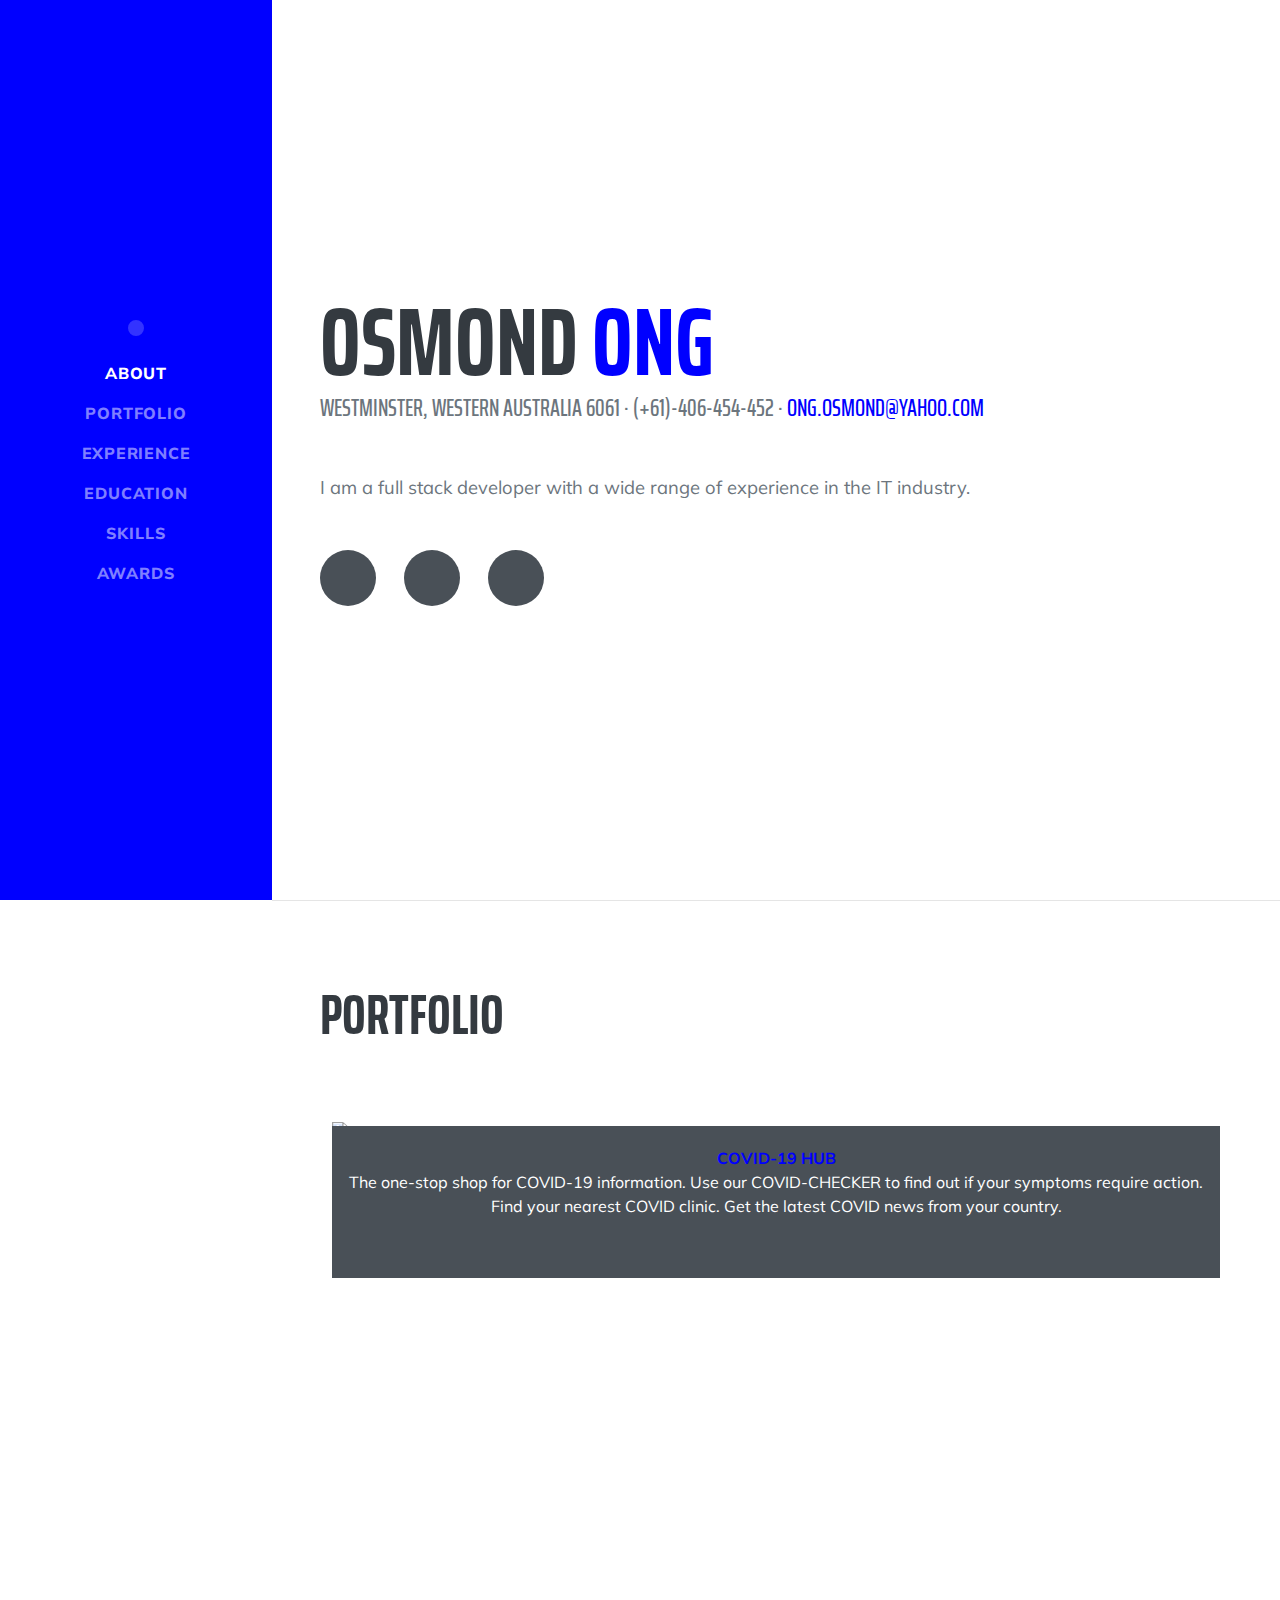
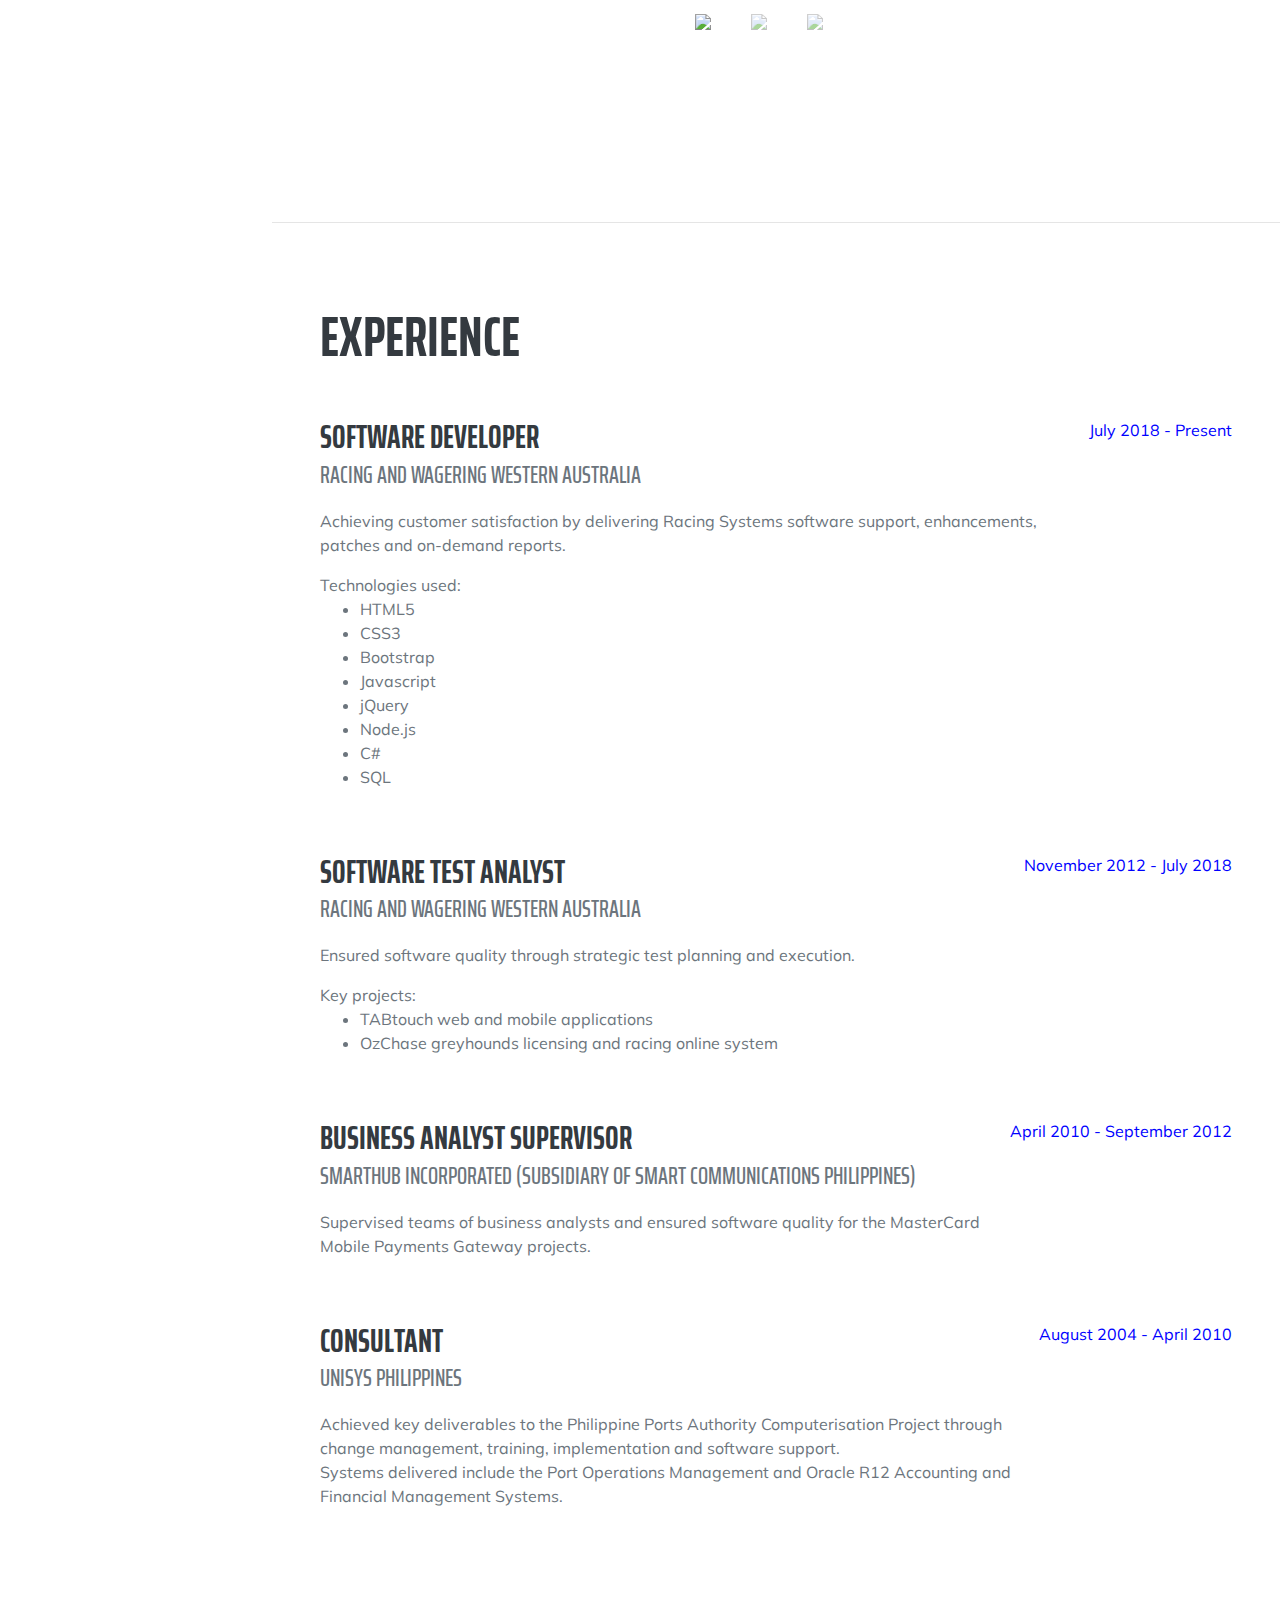
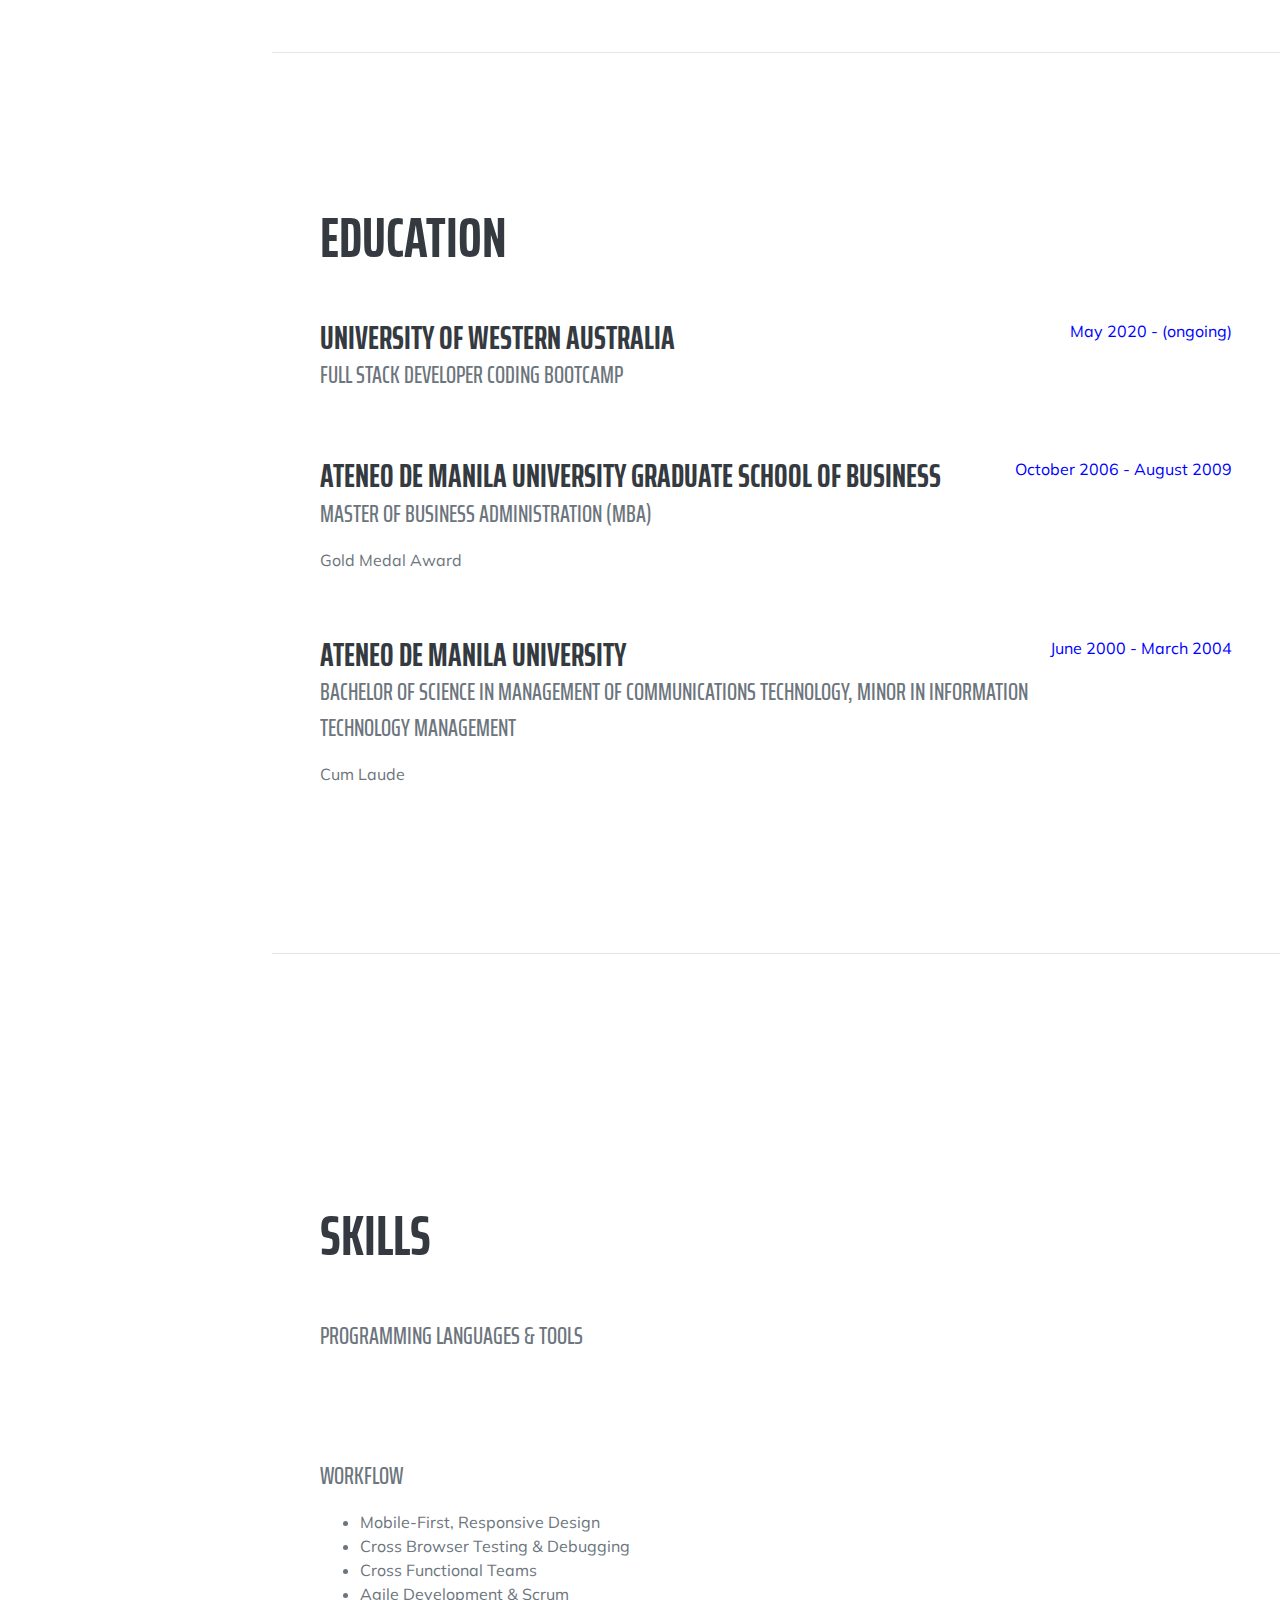
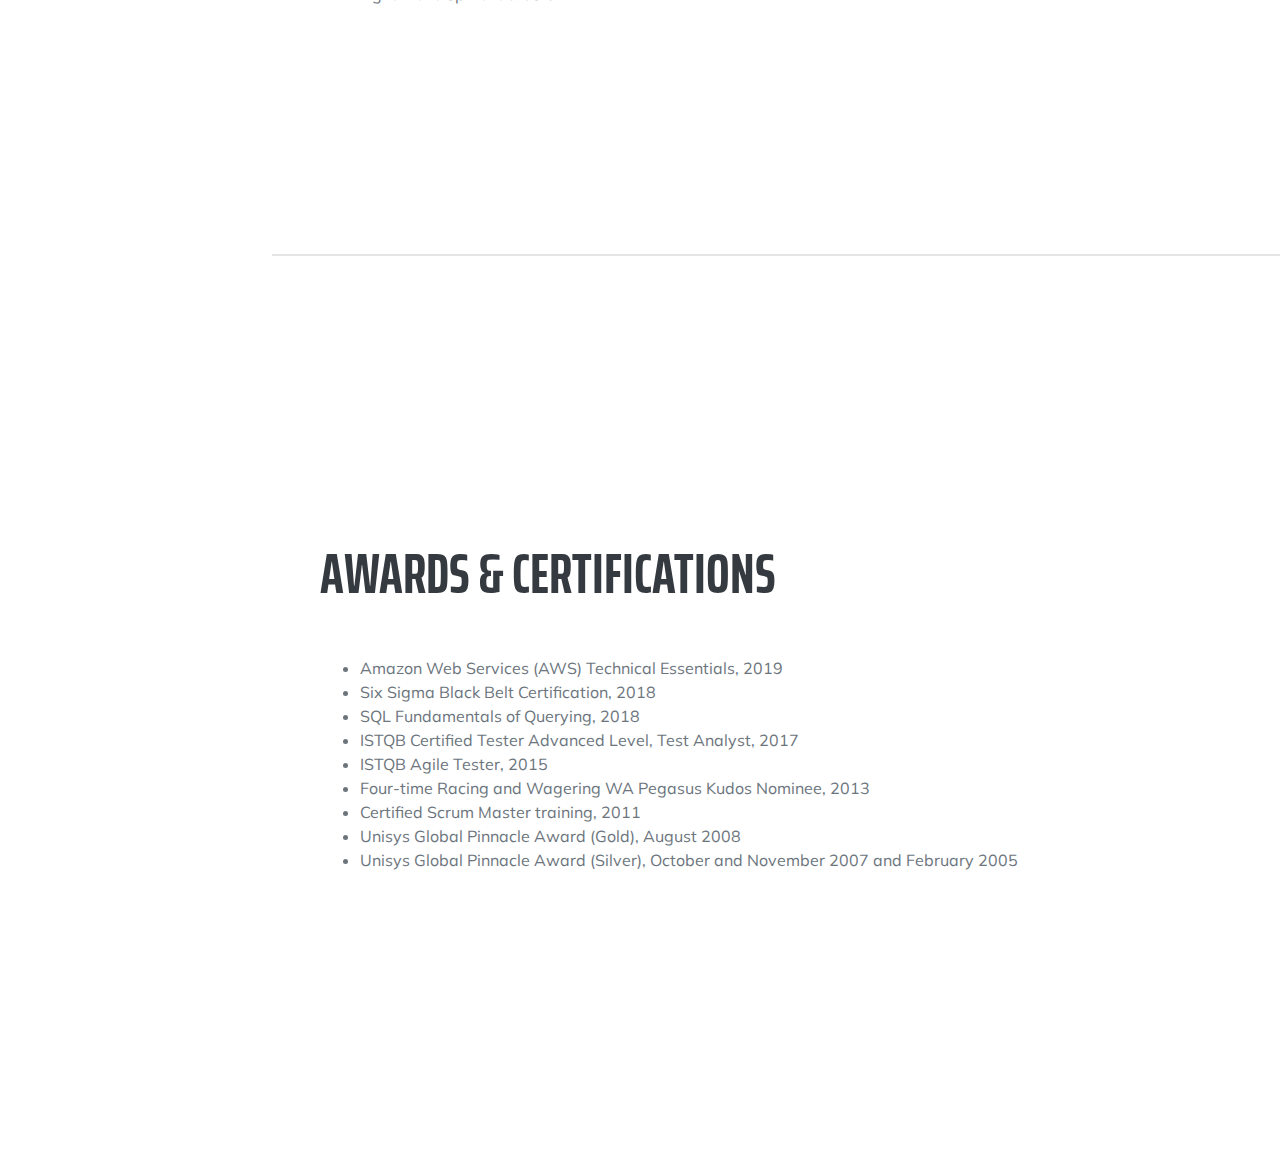
==== index.html @ d6254be8 "Added portfolio carousel feature. Cleaned up files." ====
<!DOCTYPE html>
<html lang="en">

<head>
    <meta charset="utf-8" />
    <meta name="viewport" content="width=device-width, initial-scale=1, shrink-to-fit=no" />
    <meta name="description" content="" />
    <meta name="author" content="" />
    <title>Osmond Ong - Full Stack Developer</title>
    <link rel="icon" type="image/x-icon" href="assets/img/favicon.ico" />
    <!-- Font Awesome icons (free version)-->
    <script src="https://use.fontawesome.com/releases/v5.13.0/js/all.js" crossorigin="anonymous"></script>
    <!-- Google fonts-->
    <link href="https://fonts.googleapis.com/css?family=Saira+Extra+Condensed:500,700" rel="stylesheet"
        type="text/css" />
    <link href="https://fonts.googleapis.com/css?family=Muli:400,400i,800,800i" rel="stylesheet" type="text/css" />
    <!-- Core theme CSS (includes Bootstrap)-->
    <link href="css/styles.css" rel="stylesheet" />
</head>

<body id="page-top">
    <!-- Navigation-->
    <nav class="navbar navbar-expand-lg navbar-dark bg-primary fixed-top" id="sideNav">
        <a class="navbar-brand js-scroll-trigger" href="#page-top">
            <span class="d-block d-lg-none">Osmond Ong</span>
            <span class="d-none d-lg-block"><img class="img-fluid img-profile rounded-circle mx-auto mb-2"
                    src="https://media-exp1.licdn.com/dms/image/C4D03AQEK8QufAUGOPA/profile-displayphoto-shrink_200_200/0?e=1595462400&v=beta&t=njlLRMoWlTR-Vt58QlIaxbcyOgMFXY6oGb2wGFQQXHY"
                    alt="" /></span>
        </a>
        <button class="navbar-toggler" type="button" data-toggle="collapse" data-target="#navbarSupportedContent"
            aria-controls="navbarSupportedContent" aria-expanded="false" aria-label="Toggle navigation"><span
                class="navbar-toggler-icon"></span></button>
        <div class="collapse navbar-collapse" id="navbarSupportedContent">
            <ul class="navbar-nav">
                <li class="nav-item"><a class="nav-link js-scroll-trigger" href="#about">About</a></li>
                <li class="nav-item"><a class="nav-link js-scroll-trigger" href="#portfolio">Portfolio</a></li>
                <li class="nav-item"><a class="nav-link js-scroll-trigger" href="#experience">Experience</a></li>
                <li class="nav-item"><a class="nav-link js-scroll-trigger" href="#education">Education</a></li>
                <li class="nav-item"><a class="nav-link js-scroll-trigger" href="#skills">Skills</a></li>
                <!-- <li class="nav-item"><a class="nav-link js-scroll-trigger" href="#interests">Interests</a></li> -->
                <li class="nav-item"><a class="nav-link js-scroll-trigger" href="#awards">Awards</a></li>
            </ul>
        </div>
    </nav>
    <!-- Page Content-->


    <div class="container-fluid p-0">
        <!-- About-->
        <section class="resume-section" id="about">
            <div class="resume-section-content">
                <h1 class="mb-0">
                    Osmond
                    <span class="text-primary">Ong</span>
                </h1>
                <div class="subheading mb-5">
                    Westminster, Western Australia 6061 · (+61)-406-454-452 ·
                    <a href="mailto:name@email.com">ong.osmond@yahoo.com</a>
                </div>
                <p class="lead mb-5">I am a full stack developer with a wide range of experience in the IT industry.</p>
                <div class="social-icons">
                    <a class="social-icon" href="https://www.linkedin.com/in/osmond-ong-955b0913/" target="_blank"><i
                            class="fab fa-linkedin-in"></i></a>
                    <a class="social-icon" href="https://github.com/ong-osmond" target="_blank"><i
                            class="fab fa-github"></i></a>
                    <!-- <a class="social-icon" href="#"><i class="fab fa-twitter"></i></a> -->
                    <a class="social-icon" href="https://www.facebook.com/osmond.ong" target="_blank"><i
                            class="fab fa-facebook-f"></i></a>
                </div>
            </div>
        </section>
        <hr class="m-0" />
        <!-- Portfolio-->
        <section class="resume-section" id="portfolio">
            <div class="resume-section-content">
                <h2 class="mb-5">Portfolio</h2>
                <div class="d-flex flex-column flex-md-row justify-content-between mb-5">

                    <div class="container my-4">


                        <!--Carousel Wrapper-->
                        <div id="carousel-thumb" class="carousel slide carousel-fade carousel-thumbnails"
                            data-ride="carousel" style="height: 550px;">
                            <!--Slides-->
                            <div class="carousel-inner" role="listbox">
                                <div class="carousel-item active">
                                    <img class="w-100" style="height: 400px"
                                        src="https://github.com/ong-osmond/Lucky_Nine/blob/master/assets/img/readme/01-Landing-Page.png?raw=true"
                                        alt="COVID-19 HUB">
                                    <div class="carousel-caption">
                                        <p>
                                            <a href="https://ong-osmond.github.io/Lucky_Nine/" target="_blank">
                                                <strong>COVID-19 HUB </strong> <i
                                                    class="fas fa-external-link-alt"></i></a>
                                            <br> The one-stop shop for COVID-19 information. Use our COVID-CHECKER to
                                            find out if your symptoms require action. Find your nearest COVID clinic.
                                            Get the latest COVID news from your country.
                                            <a class="social-icon" href="https://github.com/ong-osmond/Lucky_Nine"
                                                target="_blank"><i class="fab fa-github"></i></a>
                                        </p>
                                        <br>
                                    </div>
                                </div>
                                <div class="carousel-item">
                                    <img class="w-100" style="height:400px"
                                        src="https://raw.githubusercontent.com/ong-osmond/Osmond-s-Weather-Dashboard/master/assets/Osmond-s-Weather%20Dashboard.png"
                                        alt="Weather Dashboard">
                                    <div class="carousel-caption">
                                        <p>

                                            <a href="https://ong-osmond.github.io/Osmond-s-Weather-Dashboard/"
                                                target="_blank"><strong>Weather Dashboard </strong>
                                                <i class="fas fa-external-link-alt"></i></a>
                                            <br> Enter the name of your city to find out its current weather and
                                            a five-day forecast. Uses the openweather API.
                                            <br>
                                            <a href="https://github.com/ong-osmond/Osmond-s-Weather-Dashboard"
                                                target="_blank"><i class="fab fa-github"></i></a>

                                        </p>

                                        <br>
                                    </div>
                                </div>
                                <div class="carousel-item">
                                    <img class="w-100" style="height: 400px"
                                        src="https://github.com/ong-osmond/Osmond-s-Code-Quiz/blob/master/assets/images/02-Quiz-in-progress.png?raw=true"
                                        alt="Javascript Quiz Game">
                                    <div class="carousel-caption">
                                        <p>
                                            <a href="https://ong-osmond.github.io/Osmond-s-Code-Quiz/" target="_blank">
                                                <strong>Javascript Quiz Game</strong>
                                                <i class="fas fa-external-link-alt"></i></a>
                                            <br> Do you know Javascript? Answer as many questions as
                                            you can within the time limit.
                                            <br>
                                            <a href="https://github.com/ong-osmond/Osmond-s-Code-Quiz"
                                                target="_blank"><i class="fab fa-github"></i></a>
                                        </p>

                                        <br>
                                    </div>
                                </div>
                            </div>
                            <!--/.Slides-->
                            <!--Controls-->
                            <a class="carousel-control-prev" href="#carousel-thumb" role="button" data-slide="prev">
                                <span class="carousel-control-prev-icon" aria-hidden="true"></span>
                                <span class="sr-only">Previous</span>
                            </a>
                            <a class="carousel-control-next" href="#carousel-thumb" role="button" data-slide="next">
                                <span class="carousel-control-next-icon" aria-hidden="true"></span>
                                <span class="sr-only">Next</span>
                            </a>
                            <!--/.Controls-->
                            <ol class="carousel-indicators">
                                <li data-target="#carousel-thumb" data-slide-to="0" class="active"> <img
                                        class="d-block w-100 img-fluid"
                                        src="https://github.com/ong-osmond/Lucky_Nine/blob/master/assets/img/readme/01-Landing-Page.png?raw=true"
                                        alt="COVID-19 HUB">
                                </li>
                                <li data-target="#carousel-thumb" data-slide-to="1"><img class="d-block w-100 img-fluid"
                                        src="https://raw.githubusercontent.com/ong-osmond/Osmond-s-Weather-Dashboard/master/assets/Osmond-s-Weather%20Dashboard.png"
                                        alt="Weather Dashboard">
                                </li>
                                <li data-target="#carousel-thumb" data-slide-to="2"><img class="d-block w-100 img-fluid"
                                        src="https://github.com/ong-osmond/Osmond-s-Code-Quiz/blob/master/assets/images/02-Quiz-in-progress.png?raw=true"
                                        alt="Javascript Quiz">
                                </li>
                            </ol>
                        </div>
                        <!--/.Carousel Wrapper-->

                    </div>

                </div>
            </div>


        </section>
        <hr class="m-0" />
        <!-- Experience-->
        <section class="resume-section" id="experience">
            <div class="resume-section-content">
                <h2 class="mb-5">Experience</h2>
                <div class="d-flex flex-column flex-md-row justify-content-between mb-5">
                    <div class="flex-grow-1">
                        <h3 class="mb-0">Software Developer</h3>
                        <div class="subheading mb-3">Racing and Wagering Western Australia</div>
                        <p>Achieving customer satisfaction by delivering Racing Systems software support, enhancements,
                            patches and on-demand reports. </p>
                        Technologies used:
                        <ul>
                            <li>HTML5</li>
                            <li>CSS3</li>
                            <li>Bootstrap</li>
                            <li>Javascript</li>
                            <li>jQuery</li>
                            <li>Node.js</li>
                            <li>C#</li>
                            <li>SQL</li>
                        </ul>
                    </div>
                    <div class="flex-shrink-0"><span class="text-primary">July 2018 - Present</span></div>
                </div>
                <div class="d-flex flex-column flex-md-row justify-content-between mb-5">
                    <div class="flex-grow-1">
                        <h3 class="mb-0">Software Test Analyst</h3>
                        <div class="subheading mb-3">Racing and Wagering Western Australia</div>
                        <p>Ensured software quality through strategic test planning and execution. </p>
                        Key projects:
                        <ul>
                            <li>TABtouch web and mobile applications</li>
                            <li>OzChase greyhounds licensing and racing online system</li>
                        </ul>

                    </div>
                    <div class="flex-shrink-0"><span class="text-primary">November 2012 - July 2018</span></div>
                </div>
                <div class="d-flex flex-column flex-md-row justify-content-between mb-5">
                    <div class="flex-grow-1">
                        <h3 class="mb-0">Business Analyst Supervisor</h3>
                        <div class="subheading mb-3">SmartHub Incorporated (subsidiary of Smart Communications
                            Philippines)</div>
                        <p>Supervised teams of business analysts and ensured software quality for the MasterCard Mobile
                            Payments Gateway projects.
                        </p>
                    </div>
                    <div class="flex-shrink-0"><span class="text-primary">April 2010 - September 2012</span></div>
                </div>
                <div class="d-flex flex-column flex-md-row justify-content-between mb-5">
                    <div class="flex-grow-1">
                        <h3 class="mb-0">Consultant</h3>
                        <div class="subheading mb-3">Unisys Philippines</div>
                        <p>Achieved key deliverables to the Philippine Ports Authority Computerisation Project through
                            change management, training, implementation and software support.
                            <br>Systems delivered include the Port Operations Management and Oracle R12 Accounting and
                            Financial Management Systems.
                        </p>
                    </div>
                    <div class="flex-shrink-0"><span class="text-primary">August 2004 - April 2010</span></div>
                </div>
            </div>
        </section>
        <hr class="m-0" />
        <!-- Education-->
        <section class="resume-section" id="education">
            <div class="resume-section-content">
                <h2 class="mb-5">Education</h2>
                <div class="d-flex flex-column flex-md-row justify-content-between mb-5">
                    <div class="flex-grow-1">
                        <h3 class="mb-0">University of Western Australia</h3>
                        <div class="subheading mb-3">Full Stack Developer Coding Bootcamp</div>
                    </div>
                    <div class="flex-shrink-0"><span class="text-primary">May 2020 - (ongoing)</span></div>
                </div>
                <div class="d-flex flex-column flex-md-row justify-content-between mb-5">
                    <div class="flex-grow-1">
                        <h3 class="mb-0">Ateneo De Manila University Graduate School of Business</h3>
                        <div class="subheading mb-3">Master of Business Administration (MBA)</div>
                        <p>
                            <i class="fas fa-trophy text-warning"></i>
                            Gold Medal Award
                        </p>
                    </div>
                    <div class="flex-shrink-0"><span class="text-primary">October 2006 - August 2009</span></div>
                </div>
                <div class="d-flex flex-column flex-md-row justify-content-between">
                    <div class="flex-grow-1">
                        <h3 class="mb-0">Ateneo De Manila University</h3>
                        <div class="subheading mb-3">Bachelor of Science in Management of Communications Technology,
                            Minor in Information
                            Technology Management</div>
                        <p>
                            <i class="fas fa-trophy text-warning"></i>
                            Cum Laude
                        </p>
                    </div>
                    <div class="flex-shrink-0"><span class="text-primary">June 2000 - March 2004</span></div>
                </div>
            </div>
        </section>
        <hr class="m-0" />
        <!-- Skills-->
        <section class="resume-section" id="skills">
            <div class="resume-section-content">
                <h2 class="mb-5">Skills</h2>
                <div class="subheading mb-3">Programming Languages & Tools</div>
                <ul class="list-inline dev-icons">
                    <li class="list-inline-item"><i class="fab fa-html5"></i></li>
                    <li class="list-inline-item"><i class="fab fa-css3-alt"></i></li>
                    <li class="list-inline-item"><i class="fab fa-js-square"></i></li>
                    <!-- <li class="list-inline-item"><i class="fab fa-angular"></i></li>
                        <li class="list-inline-item"><i class="fab fa-react"></i></li> -->
                    <li class="list-inline-item"><i class="fab fa-node-js"></i></li>
                    <li class="list-inline-item"><i class="fab fa-npm"></i></li>
                    <li class="list-inline-item"><i class="fas fa-database"></i></li>
                </ul>
                <div class="subheading mb-3">Workflow</div>
                <ul class="fa-ul mb-0">
                    <li>
                        <span class="fa-li"><i class="fas fa-check"></i></span>
                        Mobile-First, Responsive Design
                    </li>
                    <li>
                        <span class="fa-li"><i class="fas fa-check"></i></span>
                        Cross Browser Testing & Debugging
                    </li>
                    <li>
                        <span class="fa-li"><i class="fas fa-check"></i></span>
                        Cross Functional Teams
                    </li>
                    <li>
                        <span class="fa-li"><i class="fas fa-check"></i></span>
                        Agile Development & Scrum
                    </li>
                </ul>
            </div>
        </section>
        <hr class="m-0" />
        <!-- Interests-->
        <!-- <section class="resume-section" id="interests">
                <div class="resume-section-content">
                    <h2 class="mb-5">Interests</h2>
                    <p></p>
                    <p class="mb-0"></p>
                </div>
            </section> -->
        <hr class="m-0" />
        <!-- Awards-->
        <section class="resume-section" id="awards">
            <div class="resume-section-content">
                <h2 class="mb-5">Awards & Certifications</h2>
                <ul class="fa-ul mb-0">
                    <li>
                        <span class="fa-li"><i class="fa fa-certificate"></i></span>
                        Amazon Web Services (AWS) Technical Essentials, 2019
                    </li>
                    <li>
                        <span class="fa-li"><i class="fa fa-certificate"></i></span>
                        Six Sigma Black Belt Certification, 2018
                    </li>
                    <li>
                        <span class="fa-li"><i class="fa fa-certificate"></i></span>
                        SQL Fundamentals of Querying, 2018
                    </li>
                    <li>
                        <span class="fa-li"><i class="fa fa-certificate"></i></span>
                        ISTQB Certified Tester Advanced Level, Test Analyst, 2017
                    </li>
                    <li>
                        <span class="fa-li"><i class="fa fa-certificate"></i></span>
                        ISTQB Agile Tester, 2015
                    </li>
                    <li>
                        <span class="fa-li"><i class="fas fa-trophy text-warning"></i></span>
                        Four-time Racing and Wagering WA Pegasus Kudos Nominee, 2013
                    </li>
                    <li>
                        <span class="fa-li"><i class="fa fa-certificate"></i></span>
                        Certified Scrum Master training, 2011
                    </li>
                    <li>
                        <span class="fa-li"><i class="fas fa-trophy text-warning"></i></span>
                        Unisys Global Pinnacle Award (Gold), August 2008
                    </li>
                    <li>
                        <span class="fa-li"><i class="fas fa-trophy text-warning"></i></span>
                        Unisys Global Pinnacle Award (Silver), October and November 2007 and February 2005
                    </li>
                </ul>
            </div>
        </section>
    </div>
    <!-- Bootstrap core JS-->
    <script src="https://cdnjs.cloudflare.com/ajax/libs/jquery/3.5.1/jquery.min.js"></script>
    <script src="https://stackpath.bootstrapcdn.com/bootstrap/4.5.0/js/bootstrap.bundle.min.js"></script>
    <!-- Third party plugin JS-->
    <script src="https://cdnjs.cloudflare.com/ajax/libs/jquery-easing/1.4.1/jquery.easing.min.js"></script>
    <!-- Core theme JS-->
    <script src="js/scripts.js"></script>
    <!-- Github Cards JS-->
    <script src="https://cdn.jsdelivr.net/gh/lepture/github-cards@latest/jsdelivr/widget.js"></script>
</body>

</html>
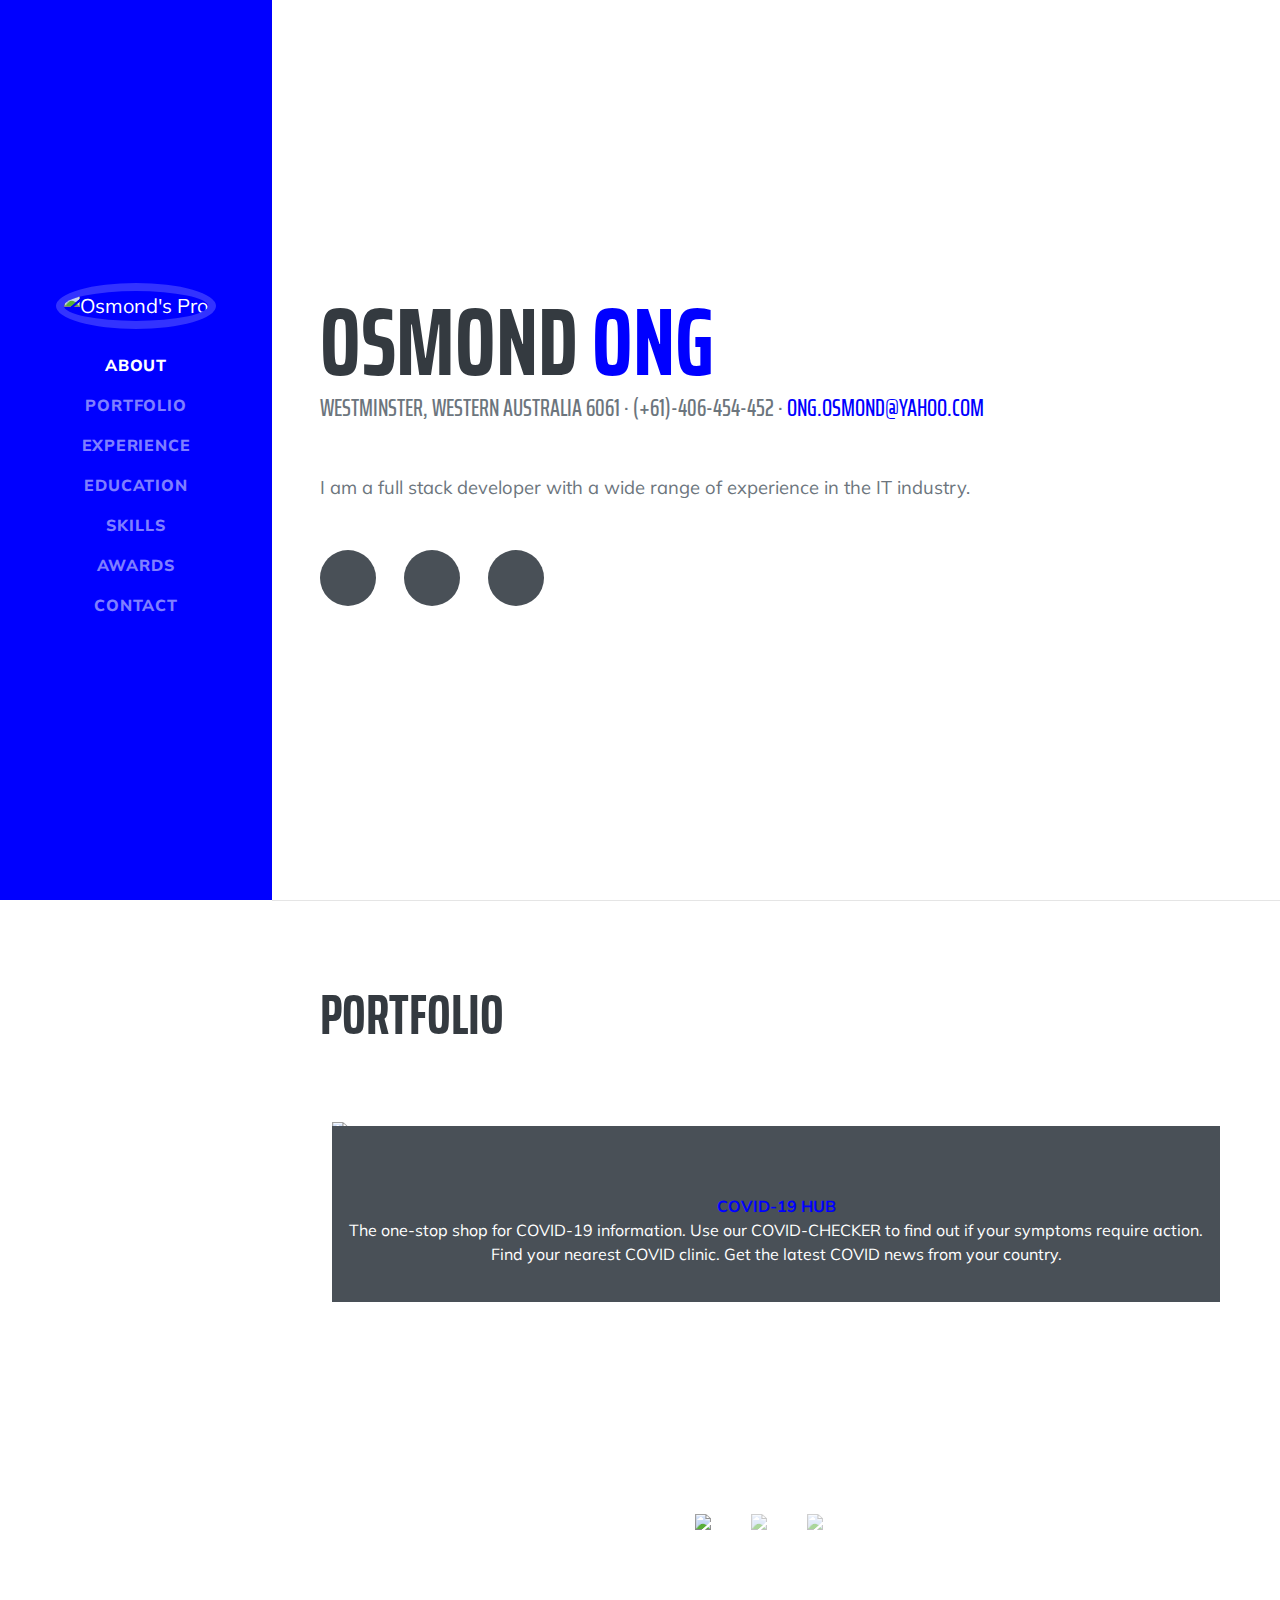
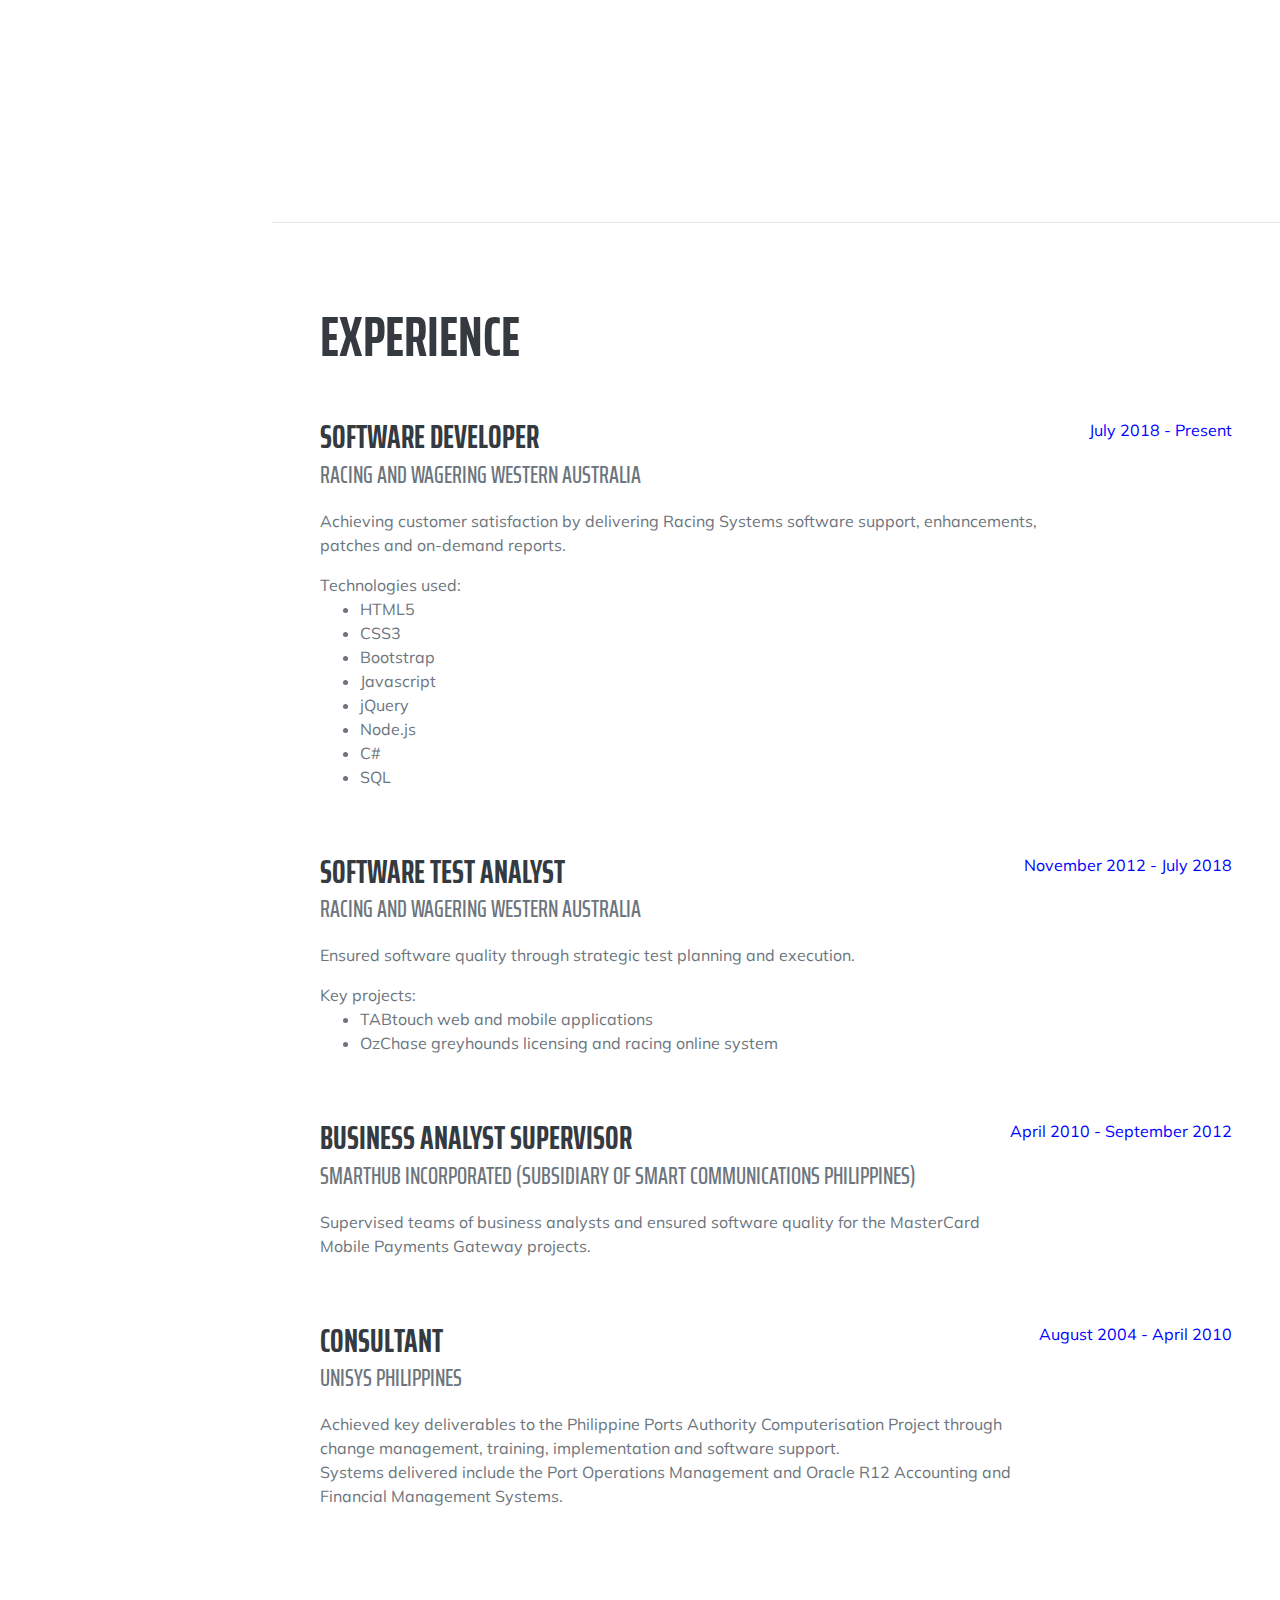
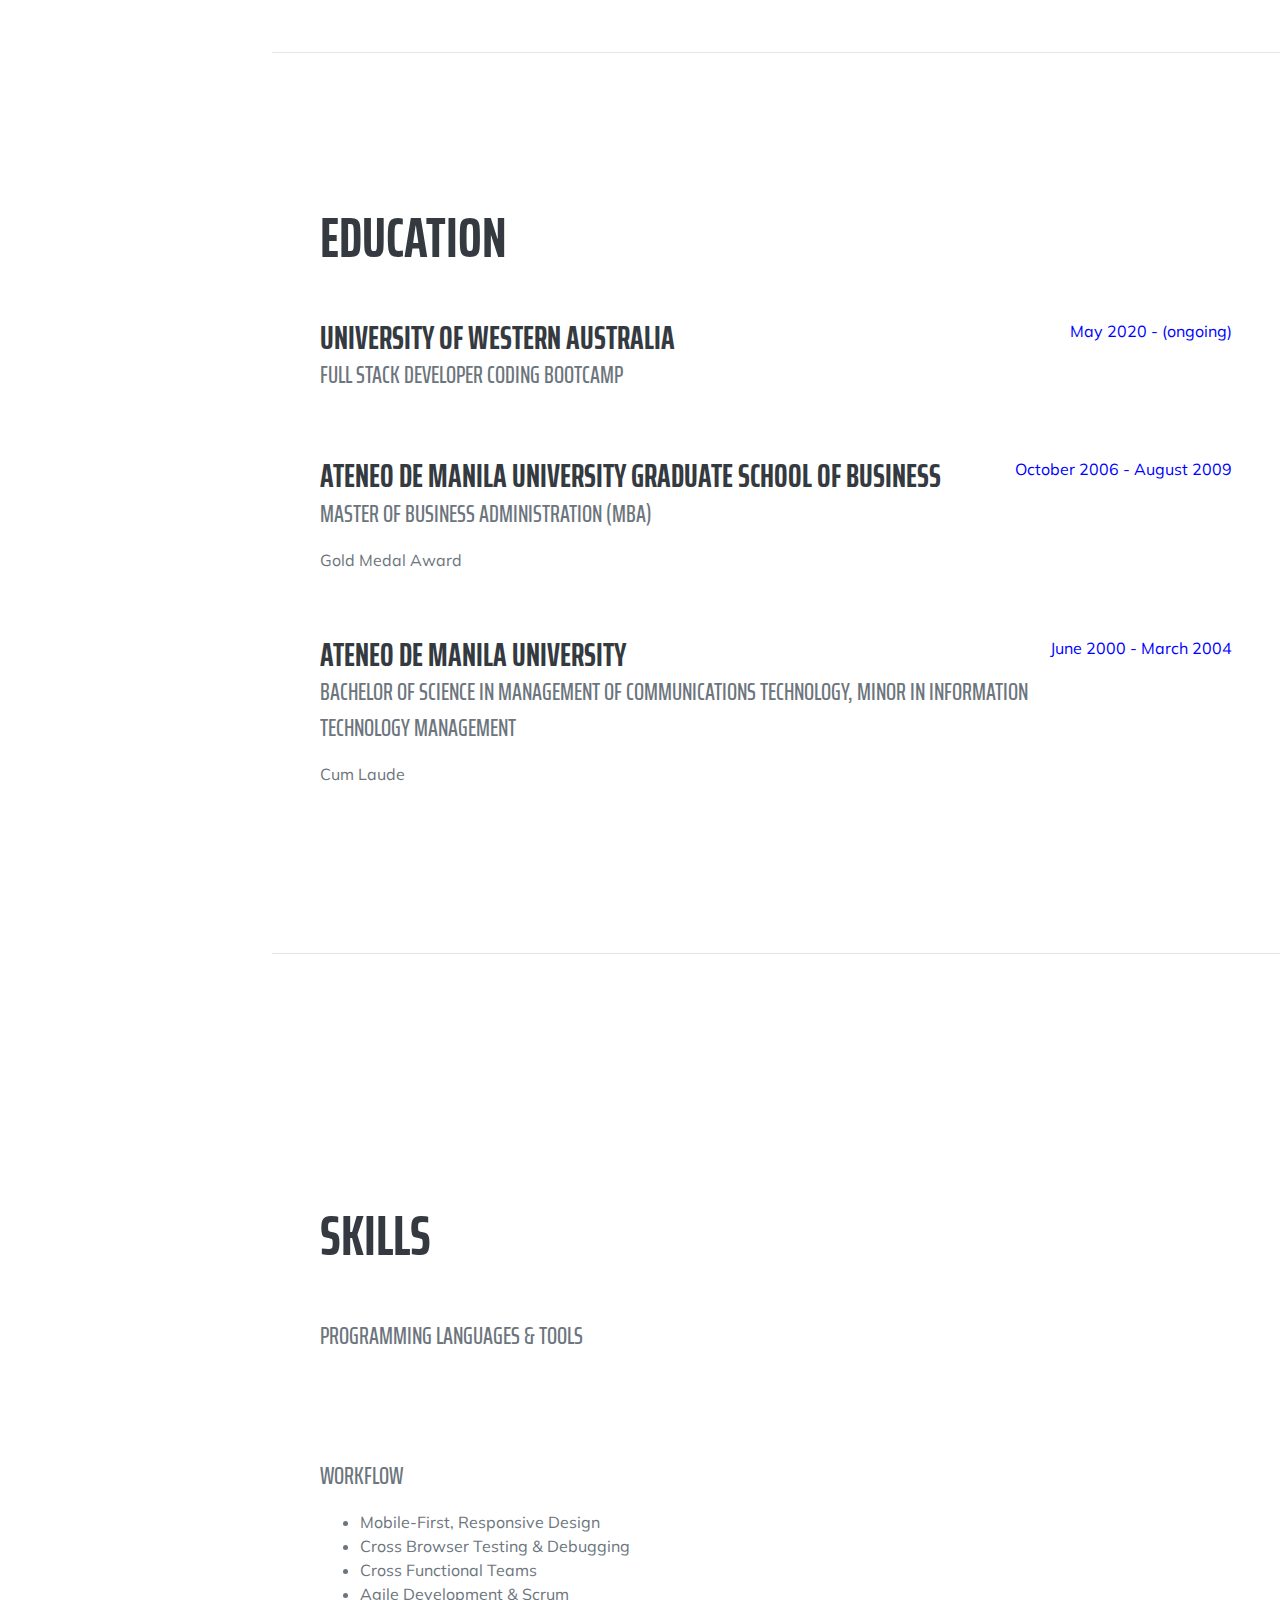
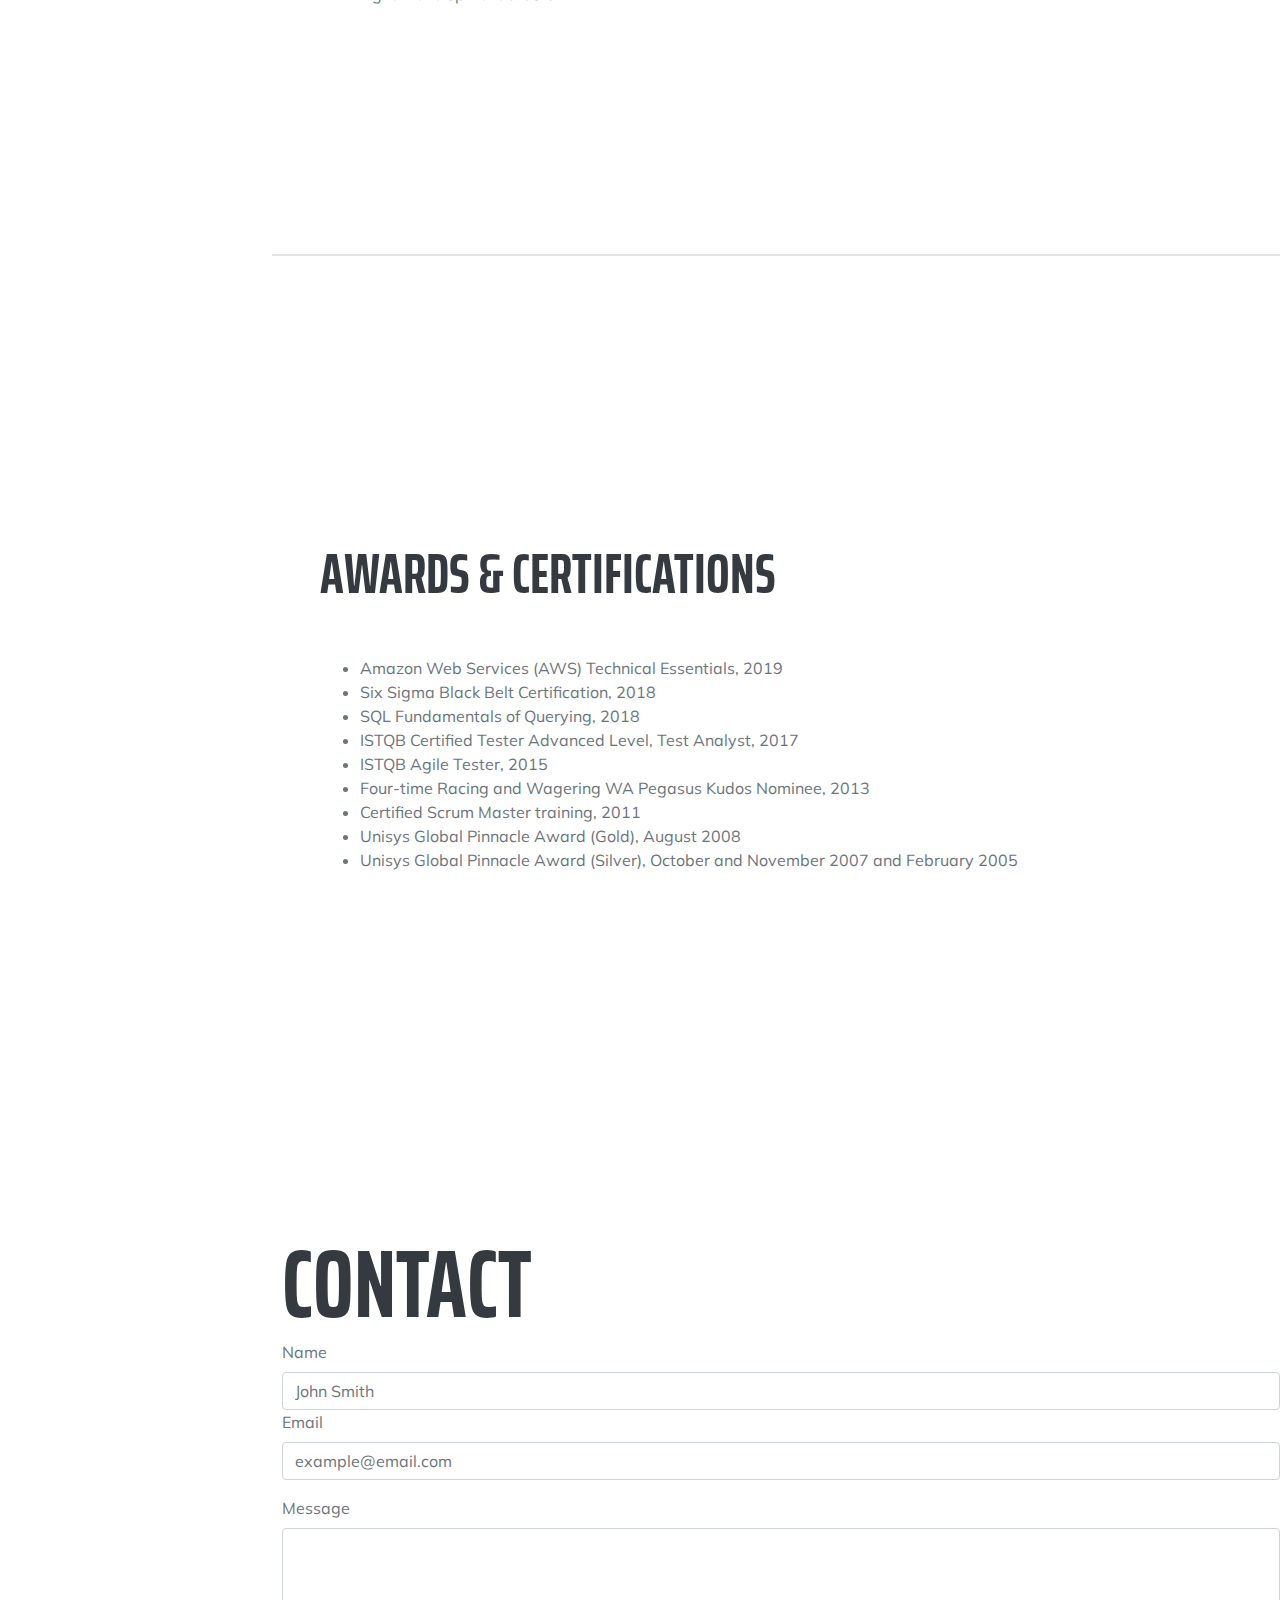
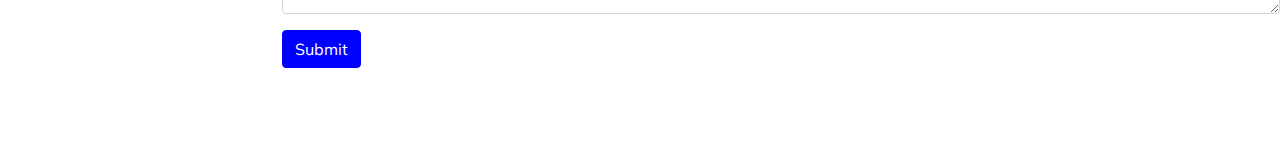
==== commit ad94f4ef: "Added Contact Section and edited Carousel." ====
--- a/index.html
+++ b/index.html
@@ -25,7 +25,7 @@
             <span class="d-block d-lg-none">Osmond Ong</span>
             <span class="d-none d-lg-block"><img class="img-fluid img-profile rounded-circle mx-auto mb-2"
                     src="https://media-exp1.licdn.com/dms/image/C4D03AQEK8QufAUGOPA/profile-displayphoto-shrink_200_200/0?e=1595462400&v=beta&t=njlLRMoWlTR-Vt58QlIaxbcyOgMFXY6oGb2wGFQQXHY"
-                    alt="" /></span>
+                    alt="Osmond's Profile Picture" /></span>
         </a>
         <button class="navbar-toggler" type="button" data-toggle="collapse" data-target="#navbarSupportedContent"
             aria-controls="navbarSupportedContent" aria-expanded="false" aria-label="Toggle navigation"><span
@@ -39,6 +39,7 @@
                 <li class="nav-item"><a class="nav-link js-scroll-trigger" href="#skills">Skills</a></li>
                 <!-- <li class="nav-item"><a class="nav-link js-scroll-trigger" href="#interests">Interests</a></li> -->
                 <li class="nav-item"><a class="nav-link js-scroll-trigger" href="#awards">Awards</a></li>
+                <li class="nav-item"><a class="nav-link js-scroll-trigger" href="#contact">Contact</a></li>
             </ul>
         </div>
     </nav>
@@ -49,6 +50,9 @@
         <!-- About-->
         <section class="resume-section" id="about">
             <div class="resume-section-content">
+                <span class="d-xl-none"><img class="img-fluid img-profile rounded-circle mx-auto mb-2"
+                        src="https://media-exp1.licdn.com/dms/image/C4D03AQEK8QufAUGOPA/profile-displayphoto-shrink_200_200/0?e=1595462400&v=beta&t=njlLRMoWlTR-Vt58QlIaxbcyOgMFXY6oGb2wGFQQXHY"
+                        alt="Osmond's Profile Picture" /></span>
                 <h1 class="mb-0">
                     Osmond
                     <span class="text-primary">Ong</span>
@@ -89,6 +93,8 @@
                                         src="https://github.com/ong-osmond/Lucky_Nine/blob/master/assets/img/readme/01-Landing-Page.png?raw=true"
                                         alt="COVID-19 HUB">
                                     <div class="carousel-caption">
+                                        <br>
+                                        <br>
                                         <p>
                                             <a href="https://ong-osmond.github.io/Lucky_Nine/" target="_blank">
                                                 <strong>COVID-19 HUB </strong> <i
@@ -96,10 +102,10 @@
                                             <br> The one-stop shop for COVID-19 information. Use our COVID-CHECKER to
                                             find out if your symptoms require action. Find your nearest COVID clinic.
                                             Get the latest COVID news from your country.
+                                            <br>
                                             <a class="social-icon" href="https://github.com/ong-osmond/Lucky_Nine"
                                                 target="_blank"><i class="fab fa-github"></i></a>
                                         </p>
-                                        <br>
                                     </div>
                                 </div>
                                 <div class="carousel-item">
@@ -107,6 +113,8 @@
                                         src="https://raw.githubusercontent.com/ong-osmond/Osmond-s-Weather-Dashboard/master/assets/Osmond-s-Weather%20Dashboard.png"
                                         alt="Weather Dashboard">
                                     <div class="carousel-caption">
+                                        <br>
+                                        <br>
                                         <p>
 
                                             <a href="https://ong-osmond.github.io/Osmond-s-Weather-Dashboard/"
@@ -117,10 +125,7 @@
                                             <br>
                                             <a href="https://github.com/ong-osmond/Osmond-s-Weather-Dashboard"
                                                 target="_blank"><i class="fab fa-github"></i></a>
-
                                         </p>
-
-                                        <br>
                                     </div>
                                 </div>
                                 <div class="carousel-item">
@@ -128,6 +133,8 @@
                                         src="https://github.com/ong-osmond/Osmond-s-Code-Quiz/blob/master/assets/images/02-Quiz-in-progress.png?raw=true"
                                         alt="Javascript Quiz Game">
                                     <div class="carousel-caption">
+                                        <br>
+                                        <br>
                                         <p>
                                             <a href="https://ong-osmond.github.io/Osmond-s-Code-Quiz/" target="_blank">
                                                 <strong>Javascript Quiz Game</strong>
@@ -138,8 +145,6 @@
                                             <a href="https://github.com/ong-osmond/Osmond-s-Code-Quiz"
                                                 target="_blank"><i class="fab fa-github"></i></a>
                                         </p>
-
-                                        <br>
                                     </div>
                                 </div>
                             </div>
@@ -373,6 +378,28 @@
             </div>
         </section>
     </div>
+    <!-- Contact Me Sectioin -->
+    <section class="resume-contact" id="contact">
+        <div class="wrapper" style="margin-top:80px; margin-left: 10px; margin-bottom: 80px;">
+            <form>
+                <h1>Contact</h1>
+                <div>
+                    <label id="name">Name </label>
+                    <input class="form-control" type="text" placeholder="John Smith">
+                </div>
+                <div class="form-group">
+                    <label>Email </label>
+                    <input type="email" class="form-control" id="exampleInputEmail1" placeholder="example@email.com">
+                </div>
+                <div class="form-group">
+                    <label for="exampleFormControlTextarea1">Message</label>
+                    <textarea class="form-control" id="exampleFormControlTextarea1" rows="3"></textarea>
+                </div>
+                <button type="submit" class="btn btn-primary" title="Submit">Submit</button>
+            </form>
+        </div>
+
+    </section>
     <!-- Bootstrap core JS-->
     <script src="https://cdnjs.cloudflare.com/ajax/libs/jquery/3.5.1/jquery.min.js"></script>
     <script src="https://stackpath.bootstrapcdn.com/bootstrap/4.5.0/js/bootstrap.bundle.min.js"></script>
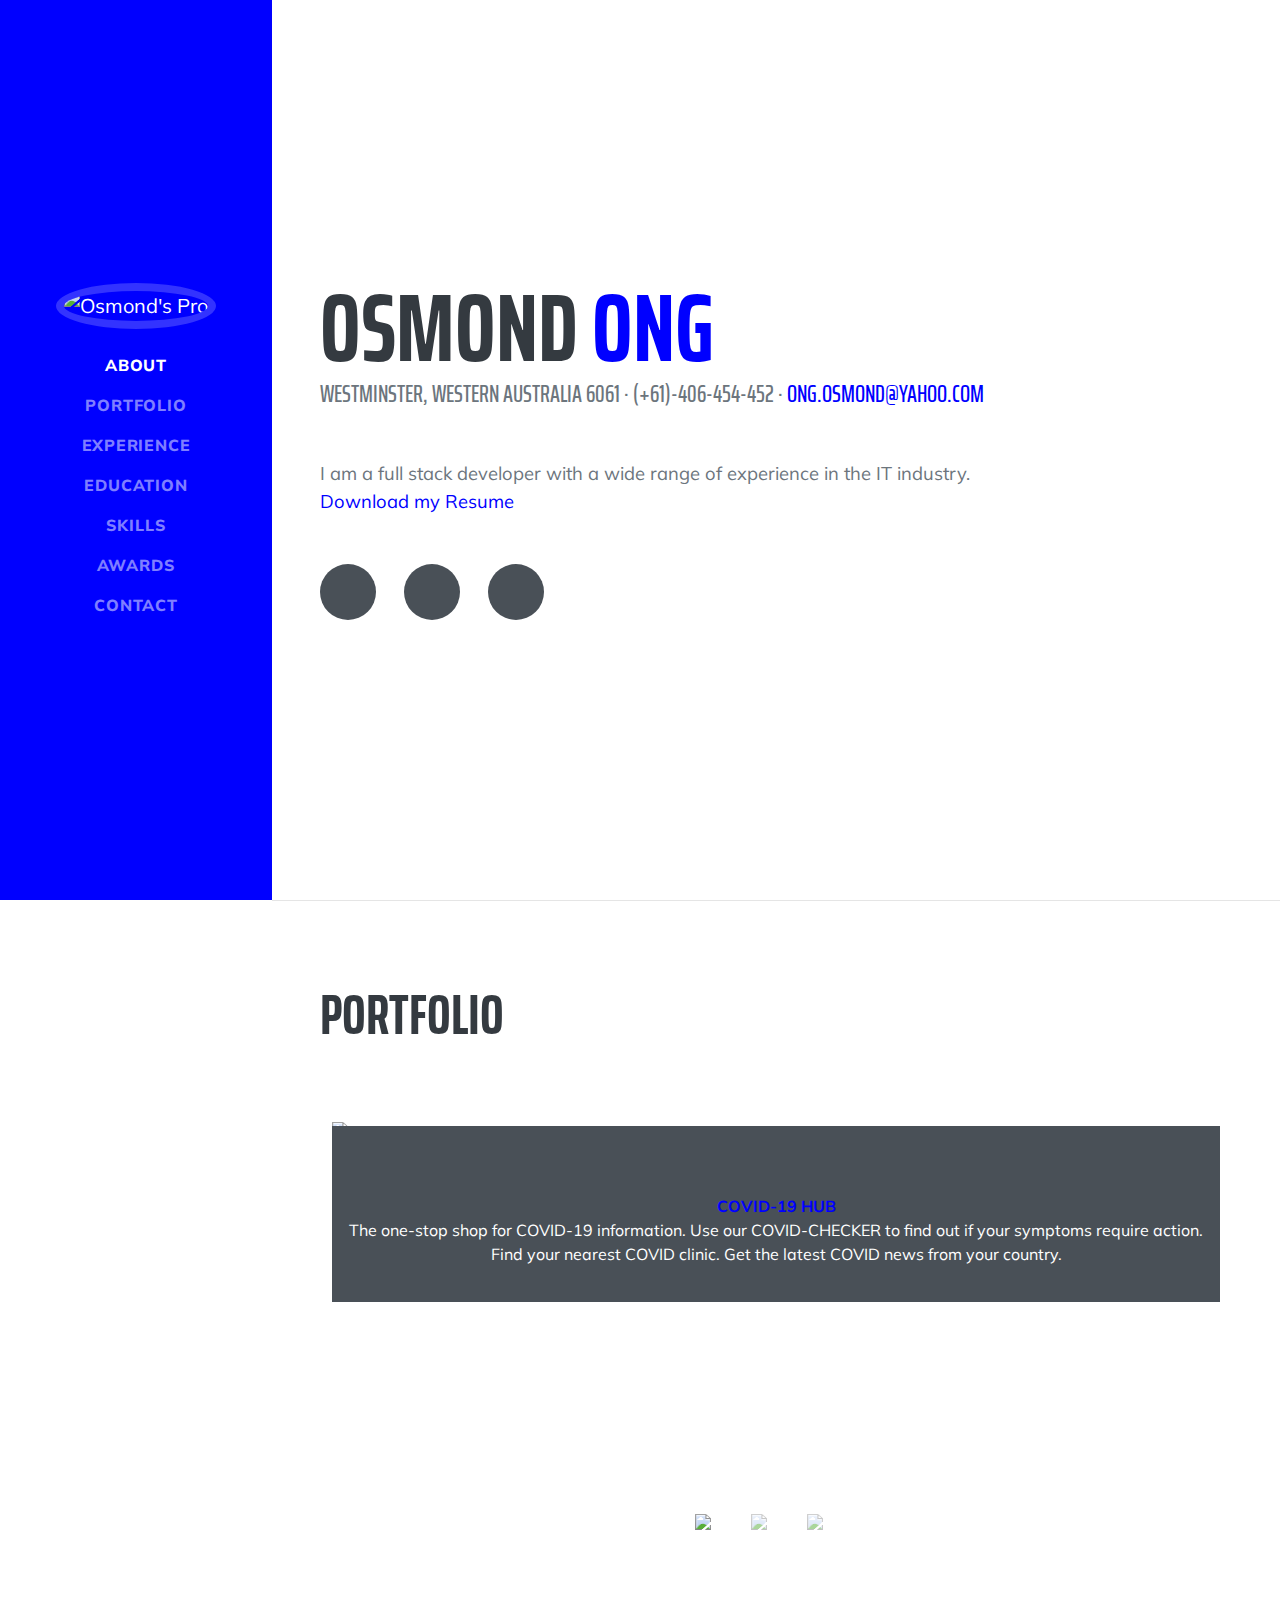
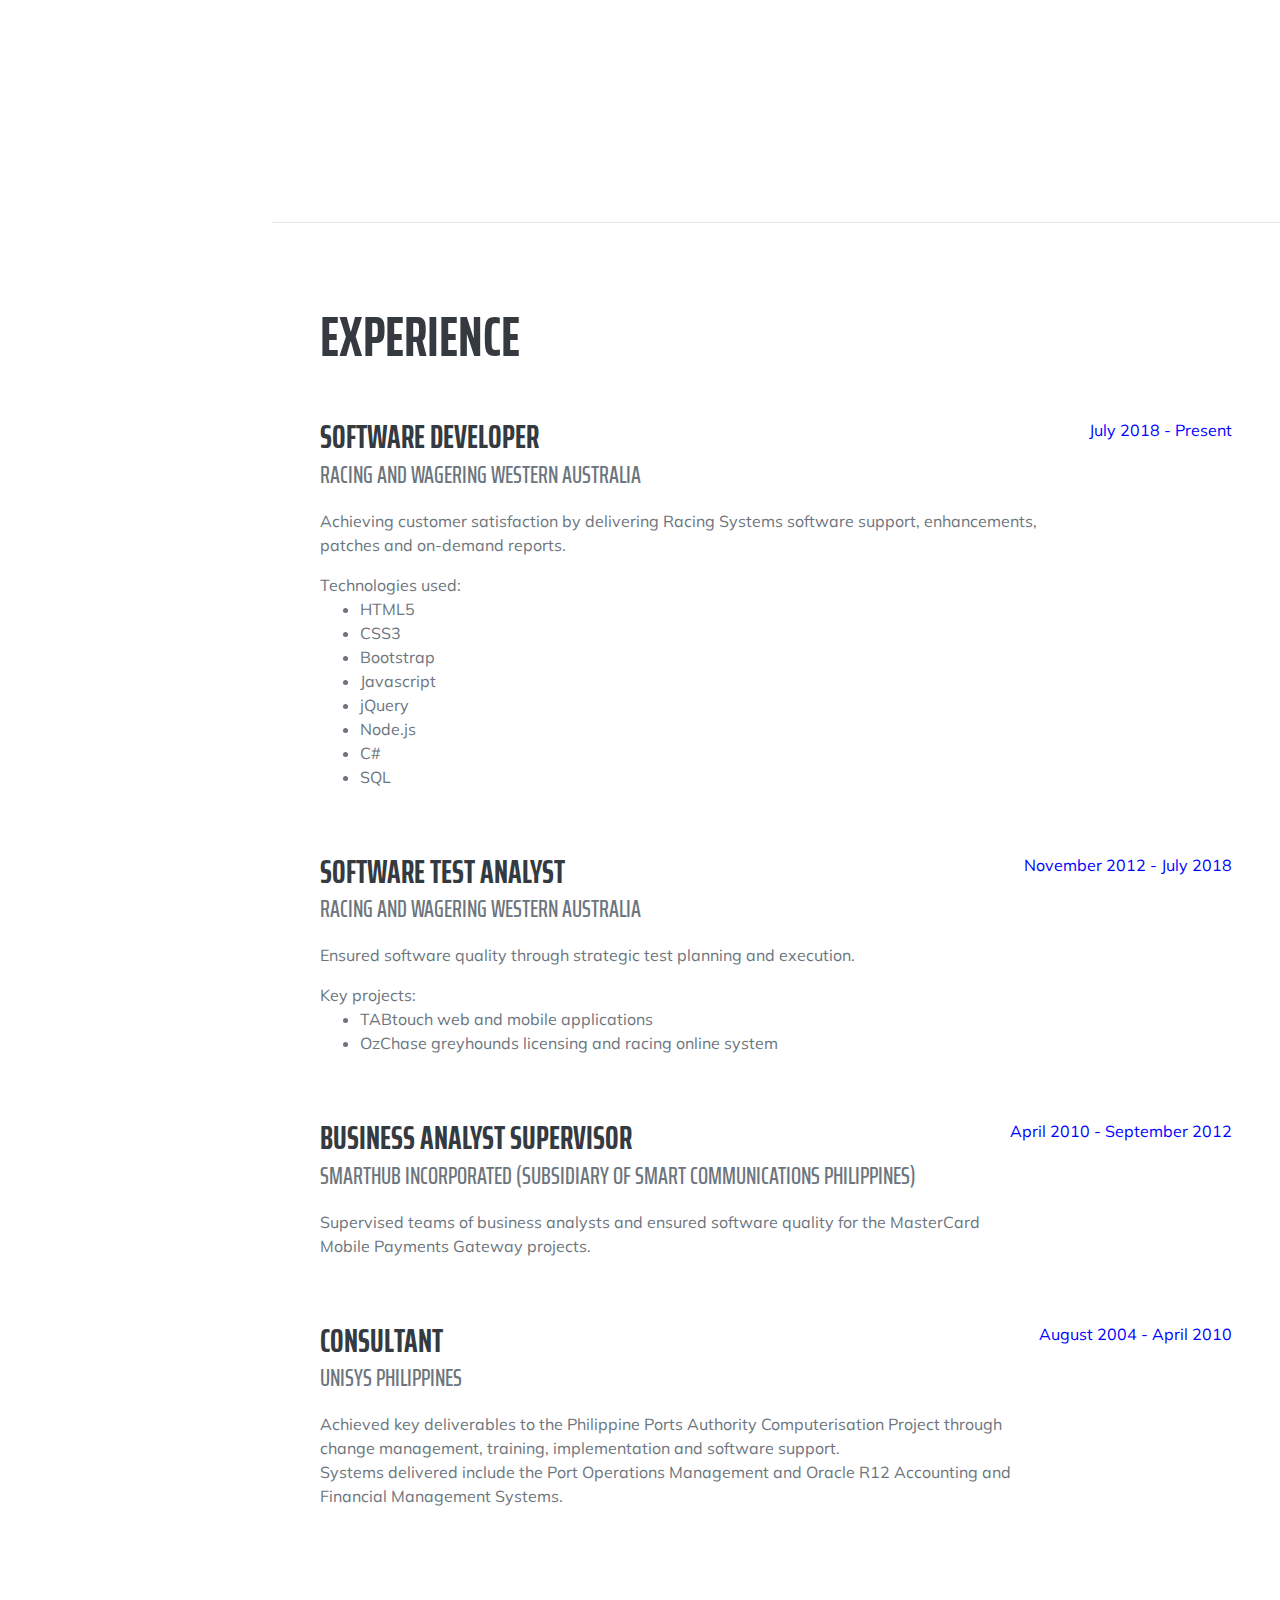
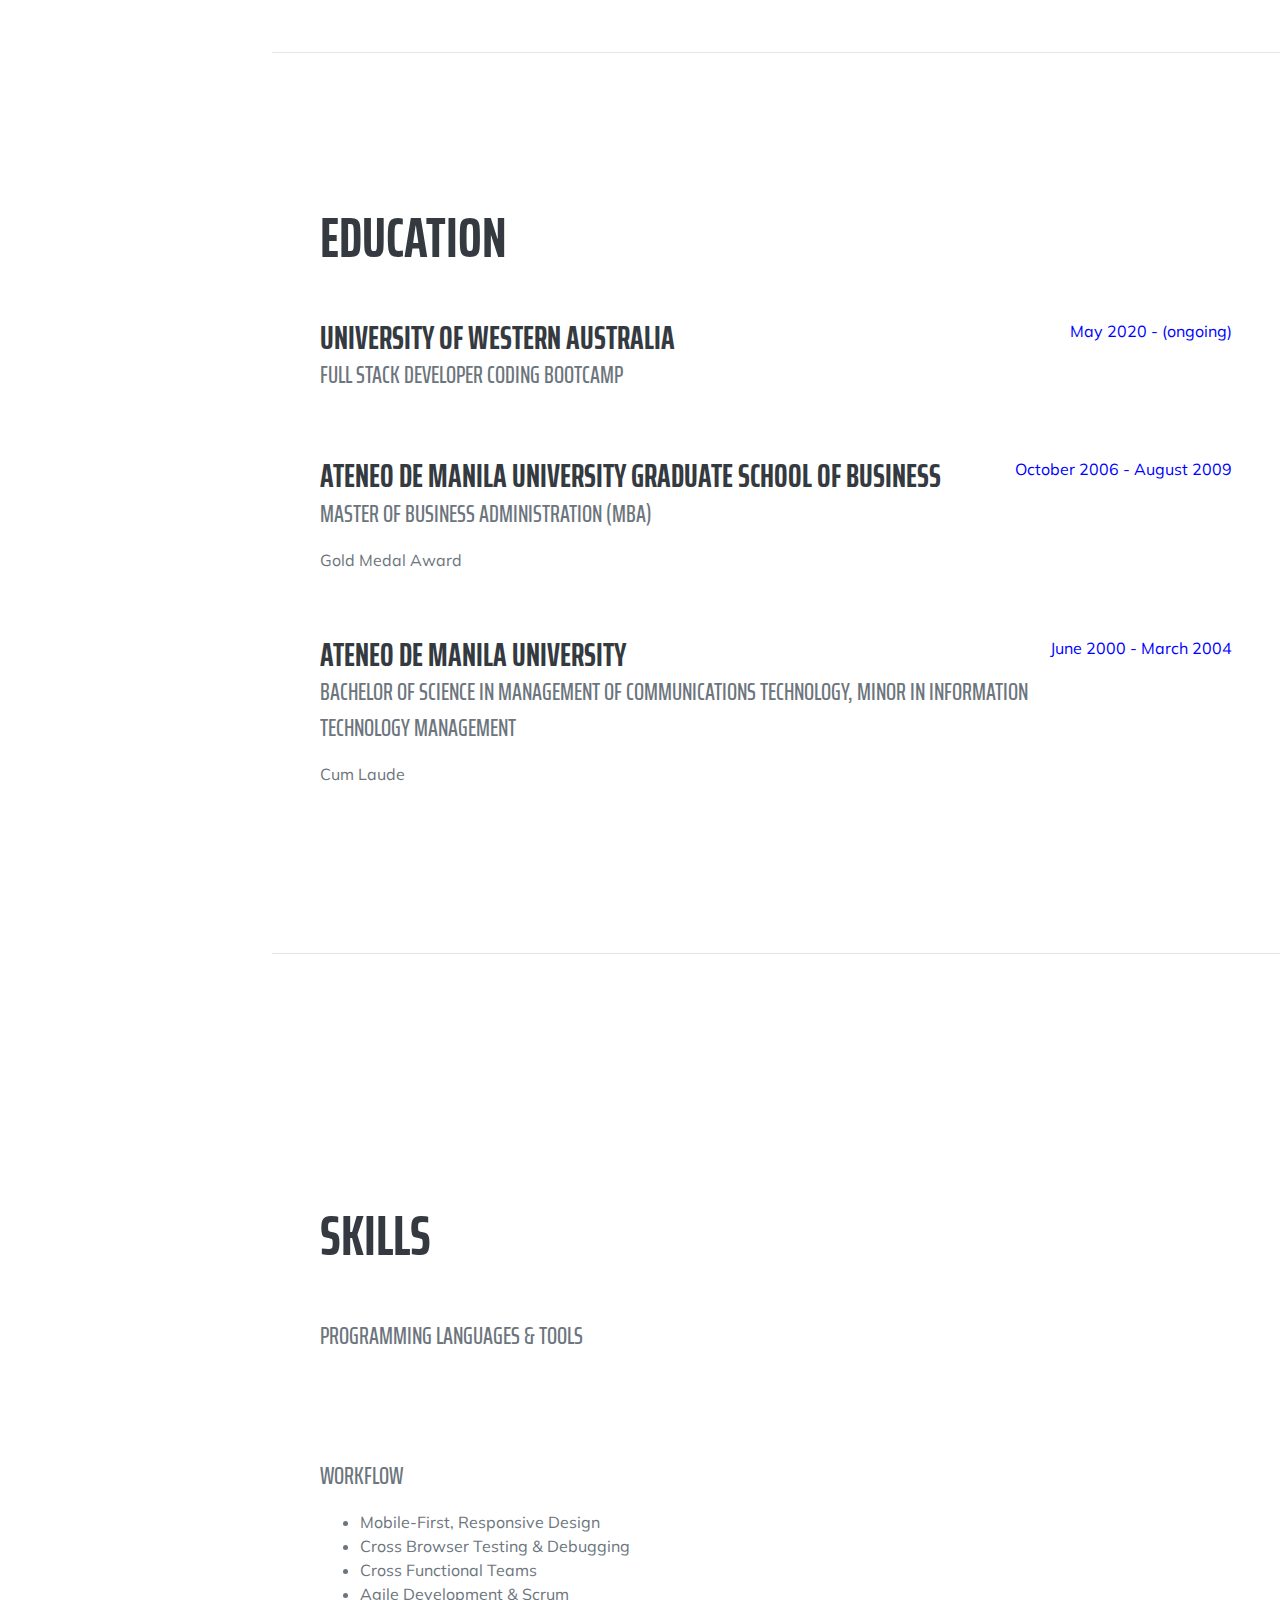
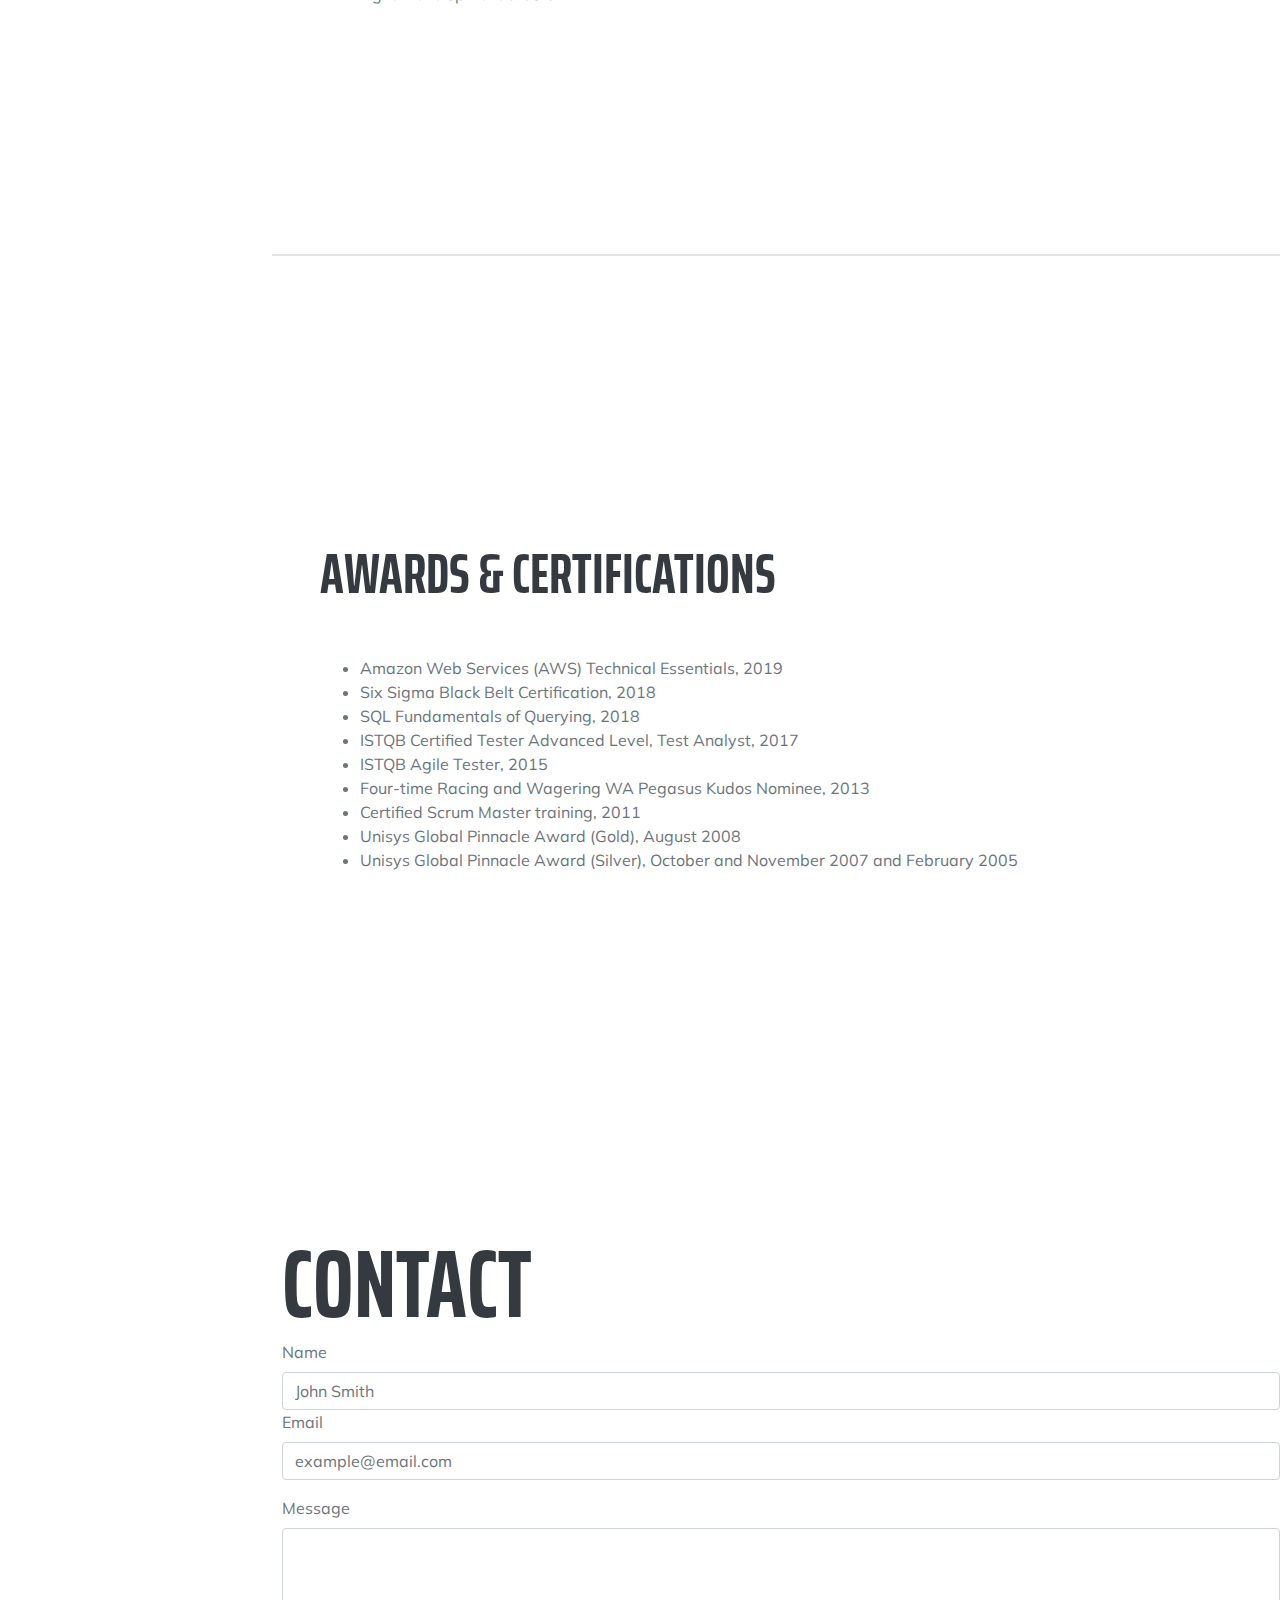
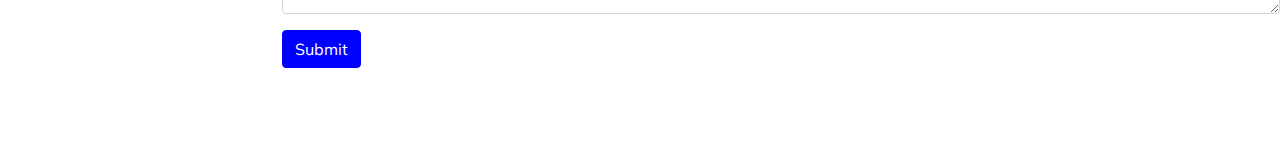
==== commit a7f79df1: "Added resume link" ====
--- a/index.html
+++ b/index.html
@@ -61,7 +61,10 @@
                     Westminster, Western Australia 6061 · (+61)-406-454-452 ·
                     <a href="mailto:name@email.com">ong.osmond@yahoo.com</a>
                 </div>
-                <p class="lead mb-5">I am a full stack developer with a wide range of experience in the IT industry.</p>
+                <p class="lead mb-5">I am a full stack developer with a wide range of experience in the IT industry.
+                <br><a href="assets\Osmond Ong Resume.pdf" target="_blank">Download my Resume <i class="fas fa-file"></i></a>
+                </p>
+                
                 <div class="social-icons">
                     <a class="social-icon" href="https://www.linkedin.com/in/osmond-ong-955b0913/" target="_blank"><i
                             class="fab fa-linkedin-in"></i></a>
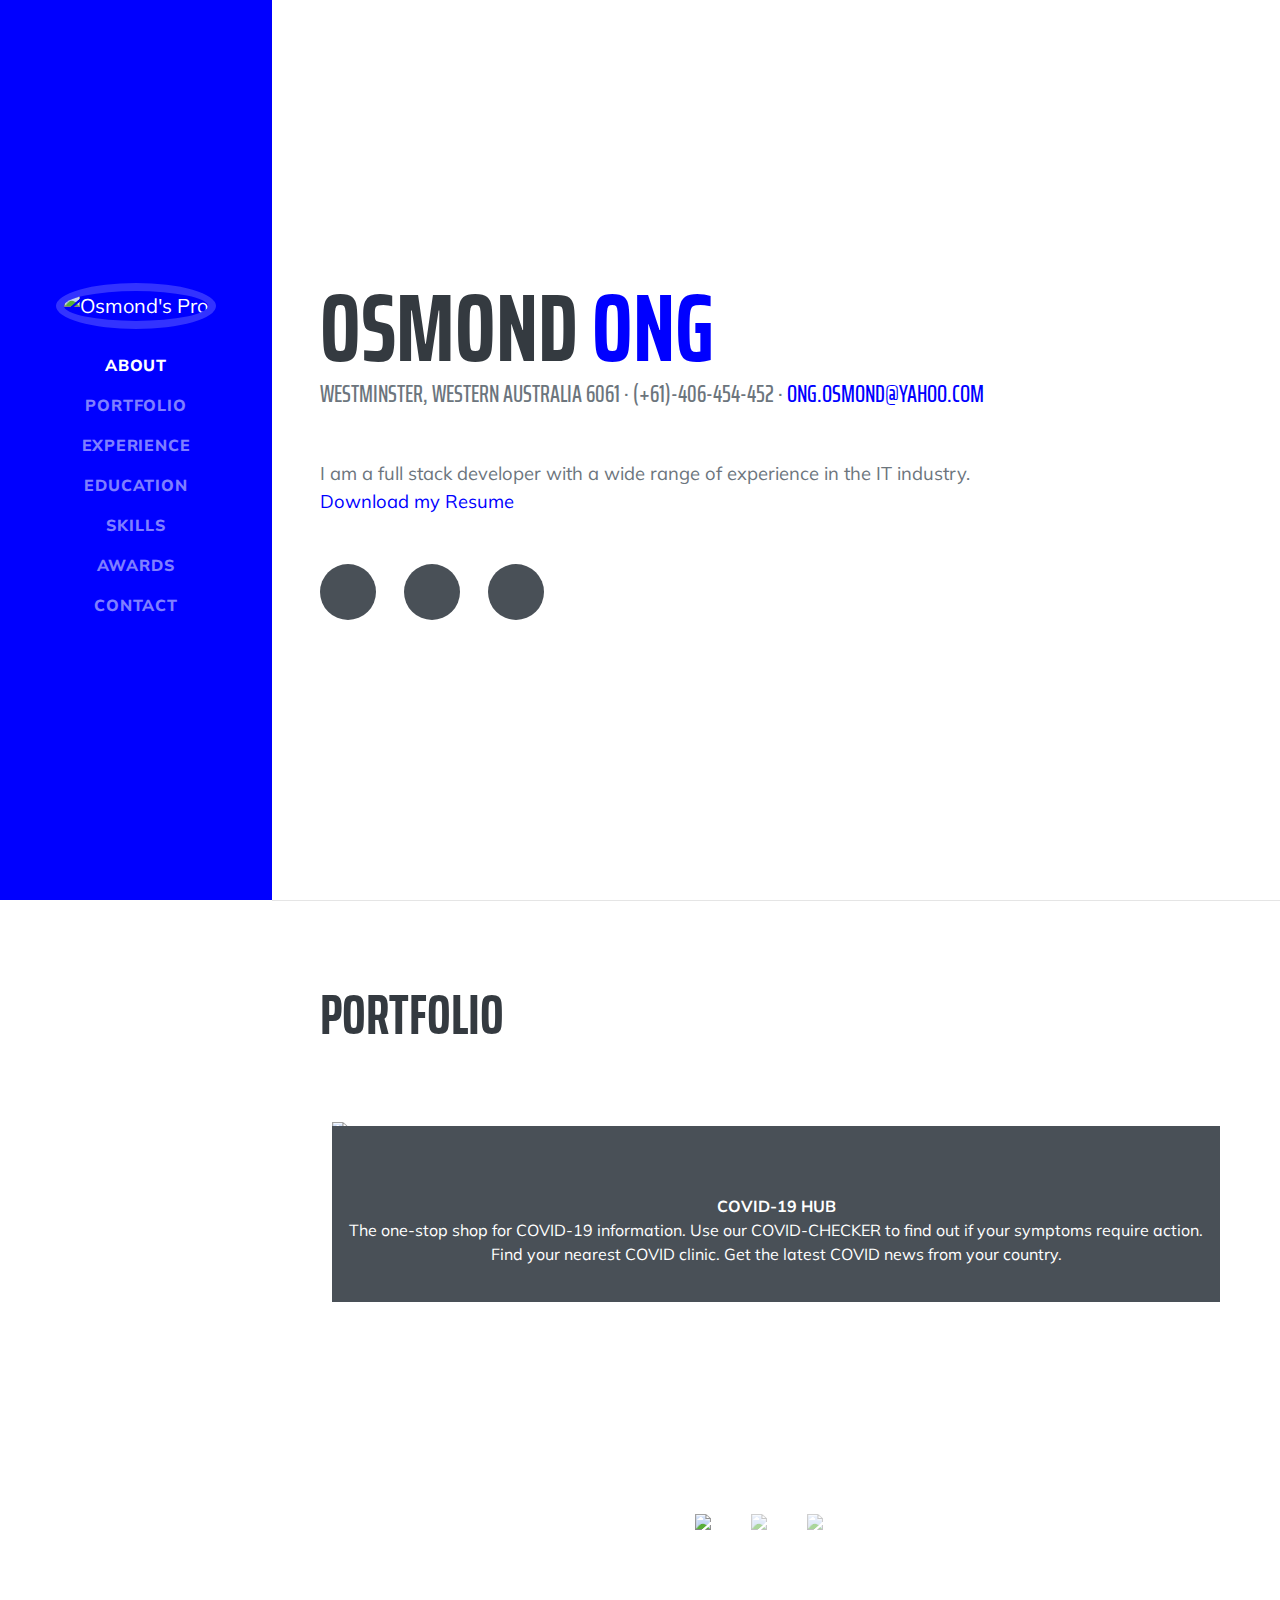
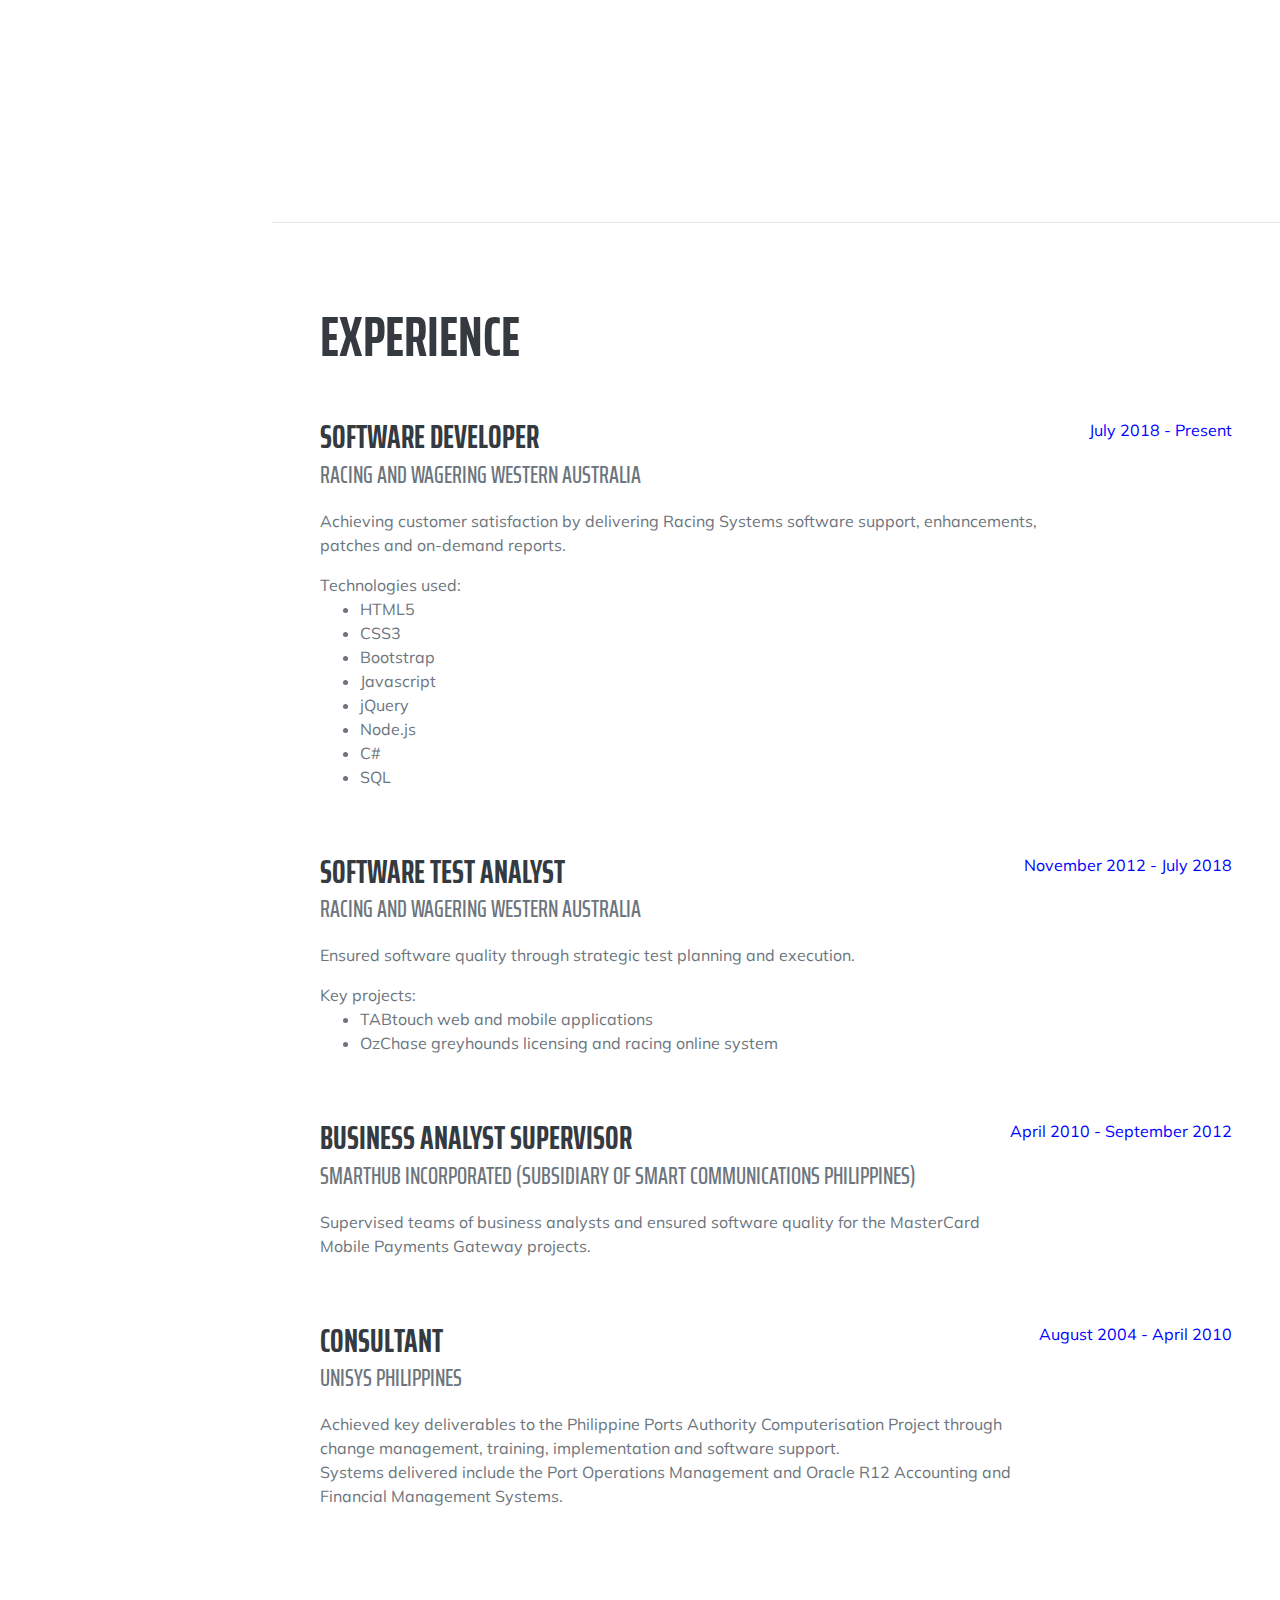
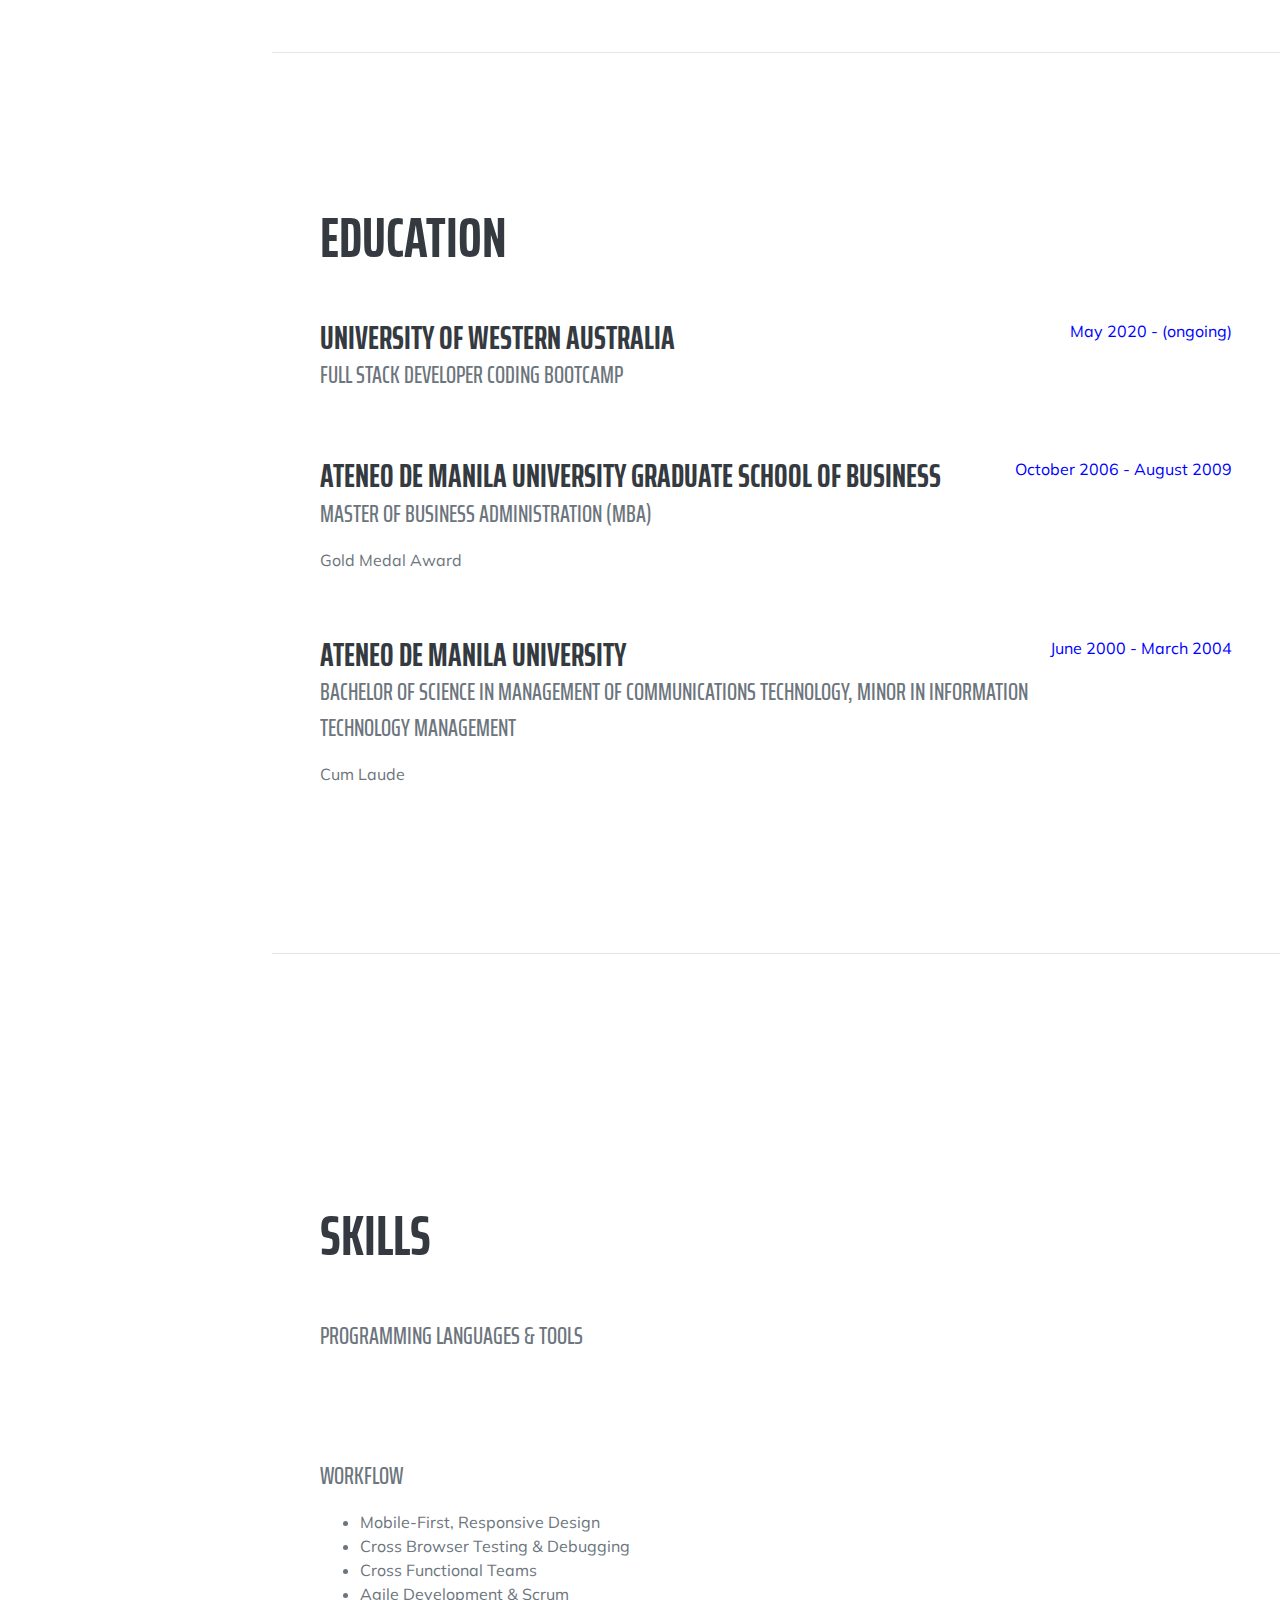
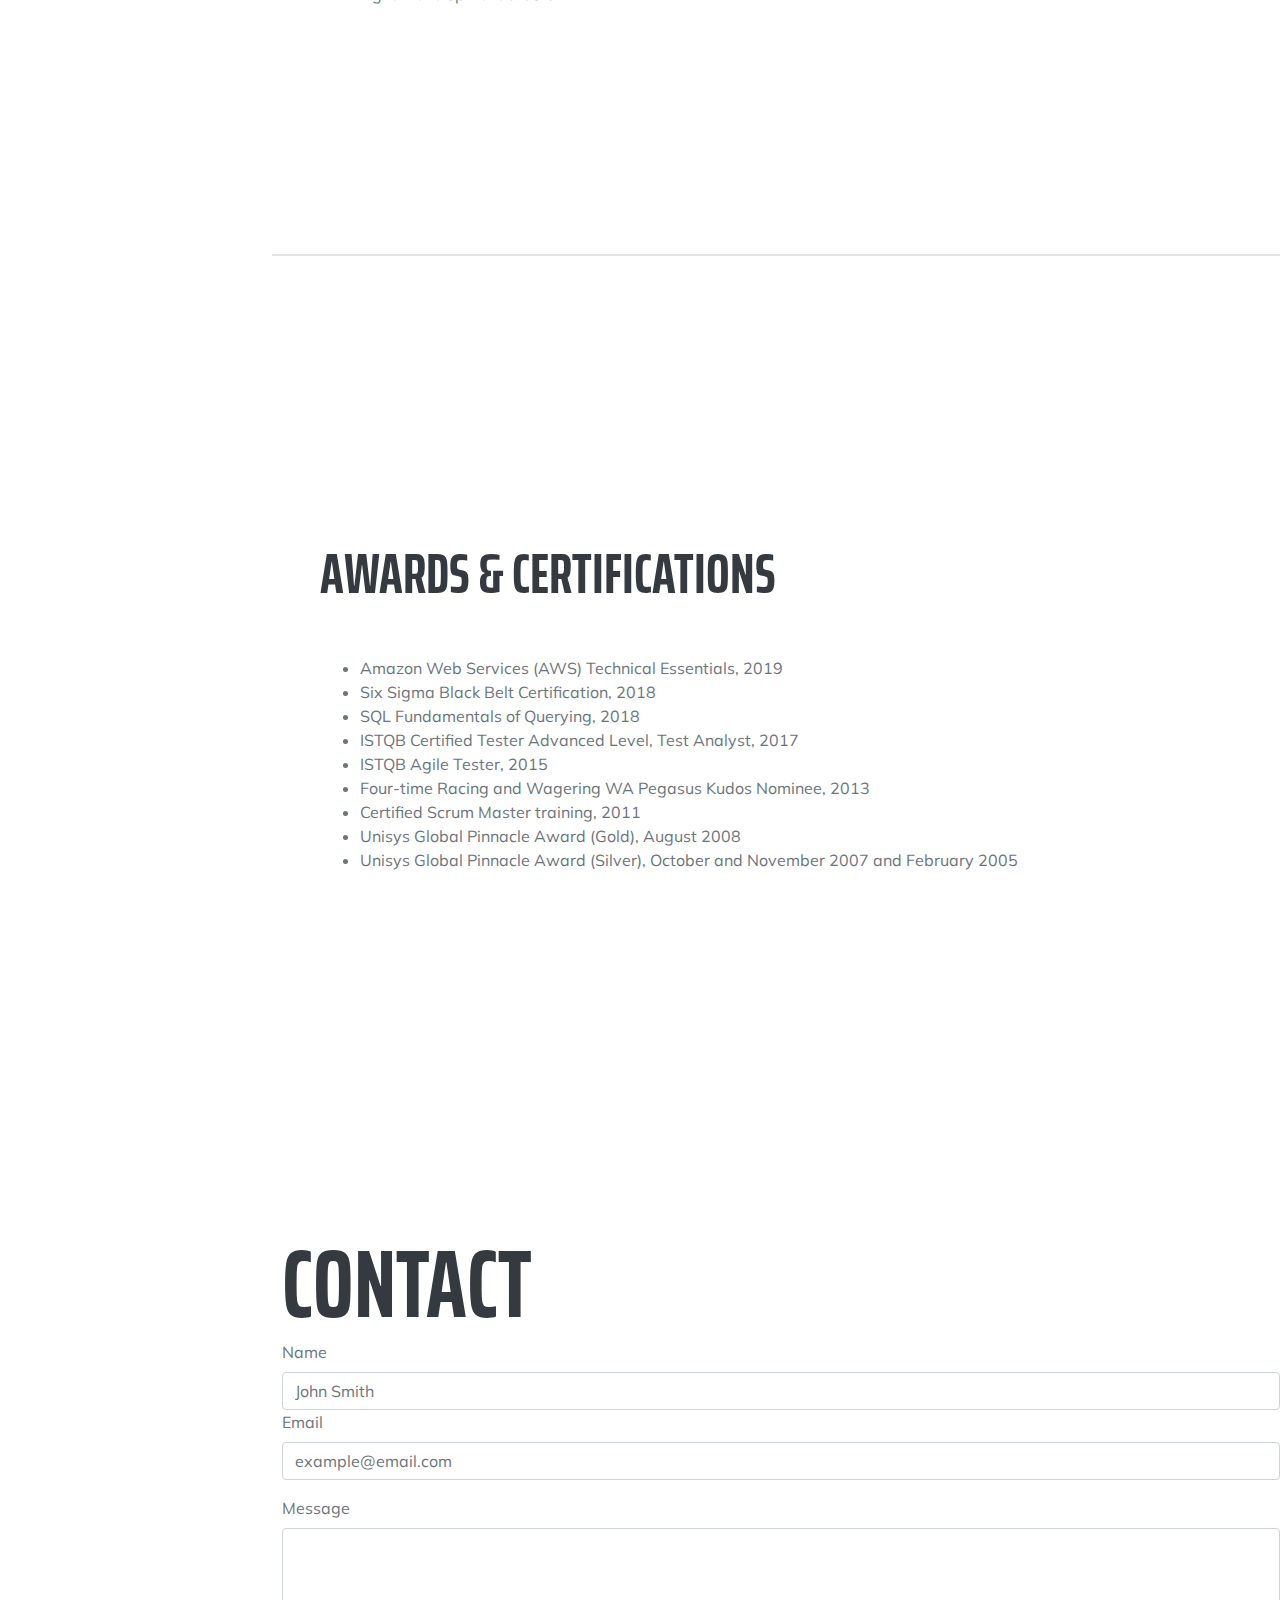
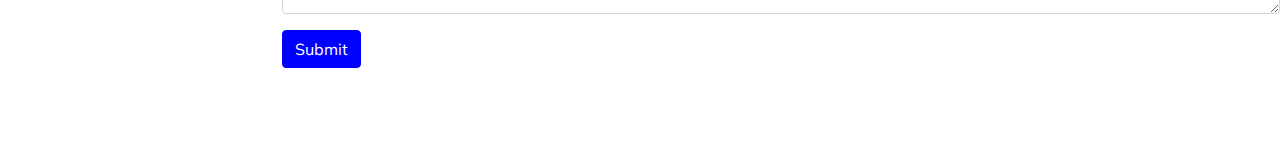
==== commit 52e5aed0: "Fixed resume link and changed visited links for the Portfolio" ====
--- a/index.html
+++ b/index.html
@@ -62,9 +62,10 @@
                     <a href="mailto:name@email.com">ong.osmond@yahoo.com</a>
                 </div>
                 <p class="lead mb-5">I am a full stack developer with a wide range of experience in the IT industry.
-                <br><a href="assets\Osmond Ong Resume.pdf" target="_blank">Download my Resume <i class="fas fa-file"></i></a>
+                    <br><a href="assets/Osmond-Ong-Resume.pdf" target="_blank">Download my Resume <i
+                            class="fas fa-file"></i></a>
                 </p>
-                
+
                 <div class="social-icons">
                     <a class="social-icon" href="https://www.linkedin.com/in/osmond-ong-955b0913/" target="_blank"><i
                             class="fab fa-linkedin-in"></i></a>
@@ -99,7 +100,8 @@
                                         <br>
                                         <br>
                                         <p>
-                                            <a href="https://ong-osmond.github.io/Lucky_Nine/" target="_blank">
+                                            <a href="https://ong-osmond.github.io/Lucky_Nine/" target="_blank"
+                                                style="color:white">
                                                 <strong>COVID-19 HUB </strong> <i
                                                     class="fas fa-external-link-alt"></i></a>
                                             <br> The one-stop shop for COVID-19 information. Use our COVID-CHECKER to
@@ -107,7 +109,7 @@
                                             Get the latest COVID news from your country.
                                             <br>
                                             <a class="social-icon" href="https://github.com/ong-osmond/Lucky_Nine"
-                                                target="_blank"><i class="fab fa-github"></i></a>
+                                                target="_blank" style="color:white"><i class="fab fa-github"></i></a>
                                         </p>
                                     </div>
                                 </div>
@@ -121,13 +123,13 @@
                                         <p>
 
                                             <a href="https://ong-osmond.github.io/Osmond-s-Weather-Dashboard/"
-                                                target="_blank"><strong>Weather Dashboard </strong>
+                                                target="_blank" style="color:white"><strong>Weather Dashboard </strong>
                                                 <i class="fas fa-external-link-alt"></i></a>
                                             <br> Enter the name of your city to find out its current weather and
                                             a five-day forecast. Uses the openweather API.
                                             <br>
                                             <a href="https://github.com/ong-osmond/Osmond-s-Weather-Dashboard"
-                                                target="_blank"><i class="fab fa-github"></i></a>
+                                                target="_blank" style="color:white"><i class="fab fa-github"></i></a>
                                         </p>
                                     </div>
                                 </div>
@@ -139,14 +141,15 @@
                                         <br>
                                         <br>
                                         <p>
-                                            <a href="https://ong-osmond.github.io/Osmond-s-Code-Quiz/" target="_blank">
+                                            <a href="https://ong-osmond.github.io/Osmond-s-Code-Quiz/" target="_blank"
+                                                style="color:white">
                                                 <strong>Javascript Quiz Game</strong>
                                                 <i class="fas fa-external-link-alt"></i></a>
                                             <br> Do you know Javascript? Answer as many questions as
                                             you can within the time limit.
                                             <br>
-                                            <a href="https://github.com/ong-osmond/Osmond-s-Code-Quiz"
-                                                target="_blank"><i class="fab fa-github"></i></a>
+                                            <a href="https://github.com/ong-osmond/Osmond-s-Code-Quiz" target="_blank"
+                                                style="color:white"><i class="fab fa-github"></i></a>
                                         </p>
                                     </div>
                                 </div>
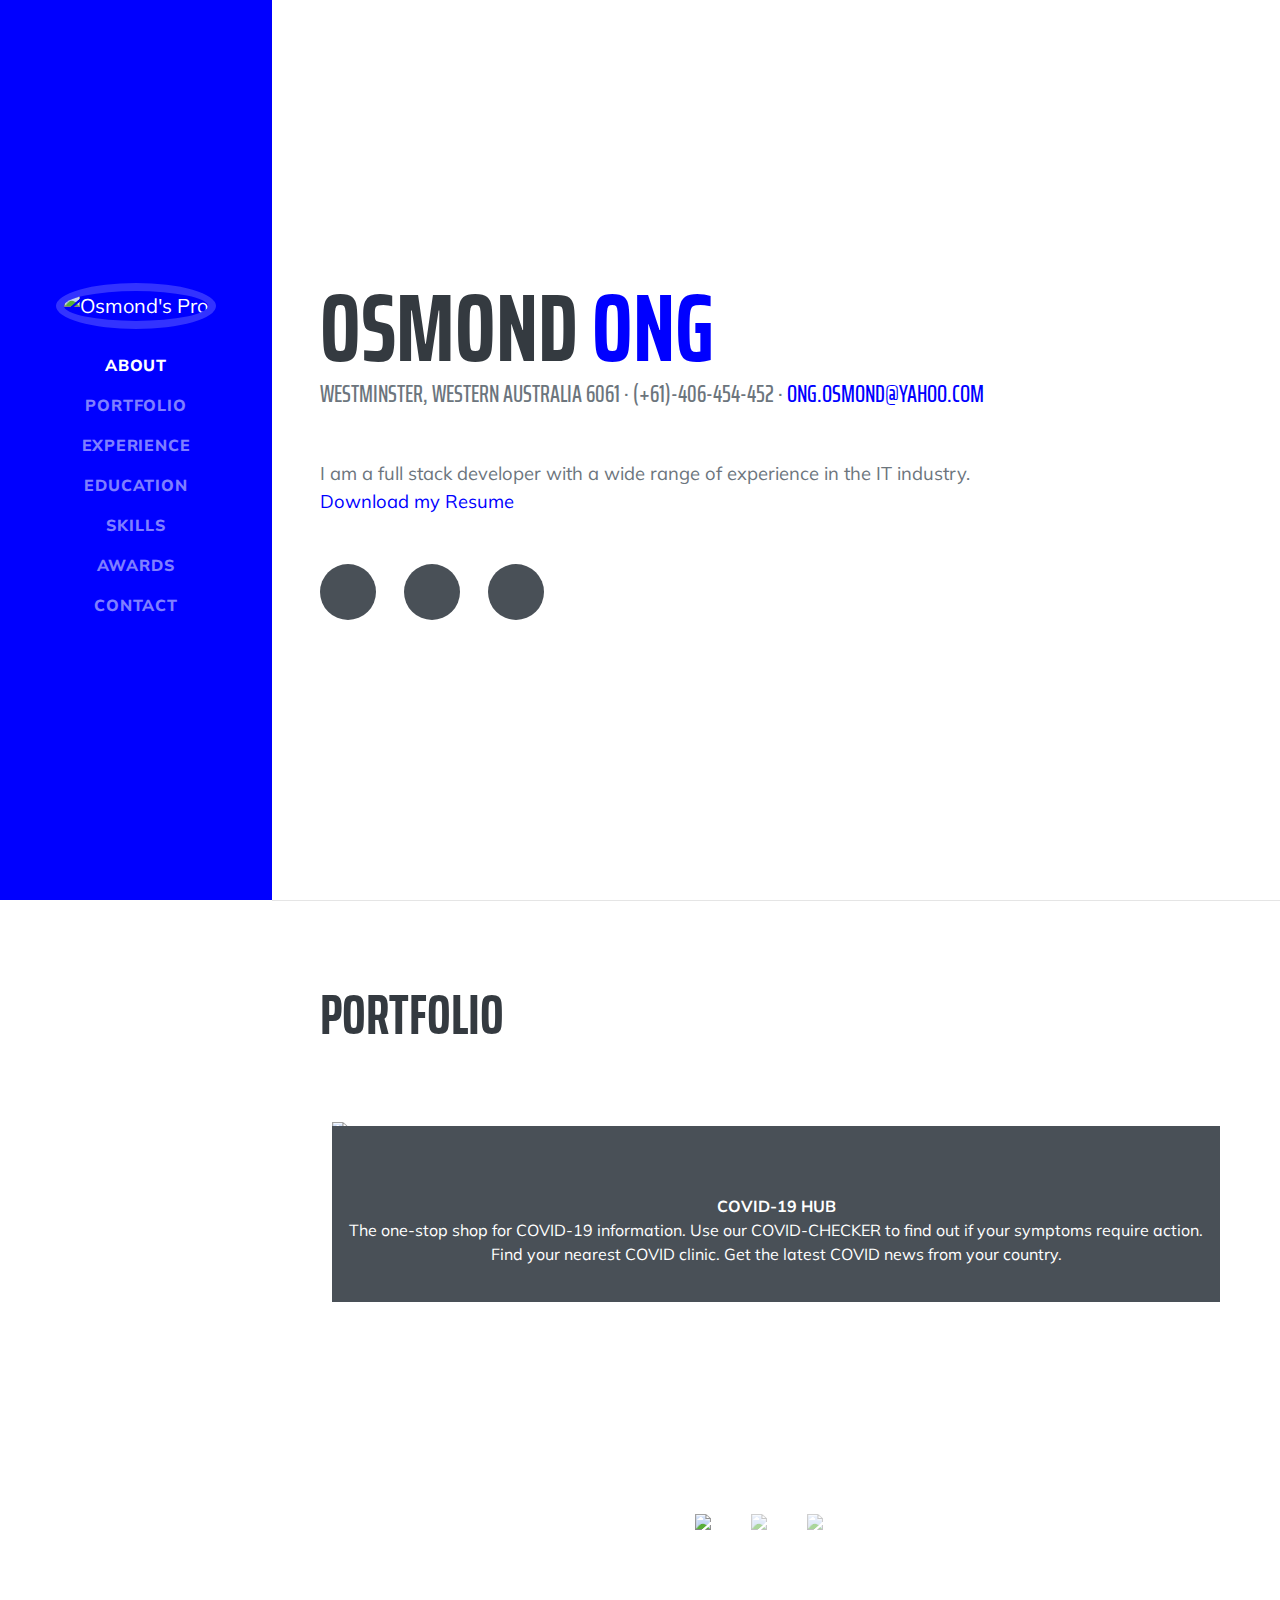
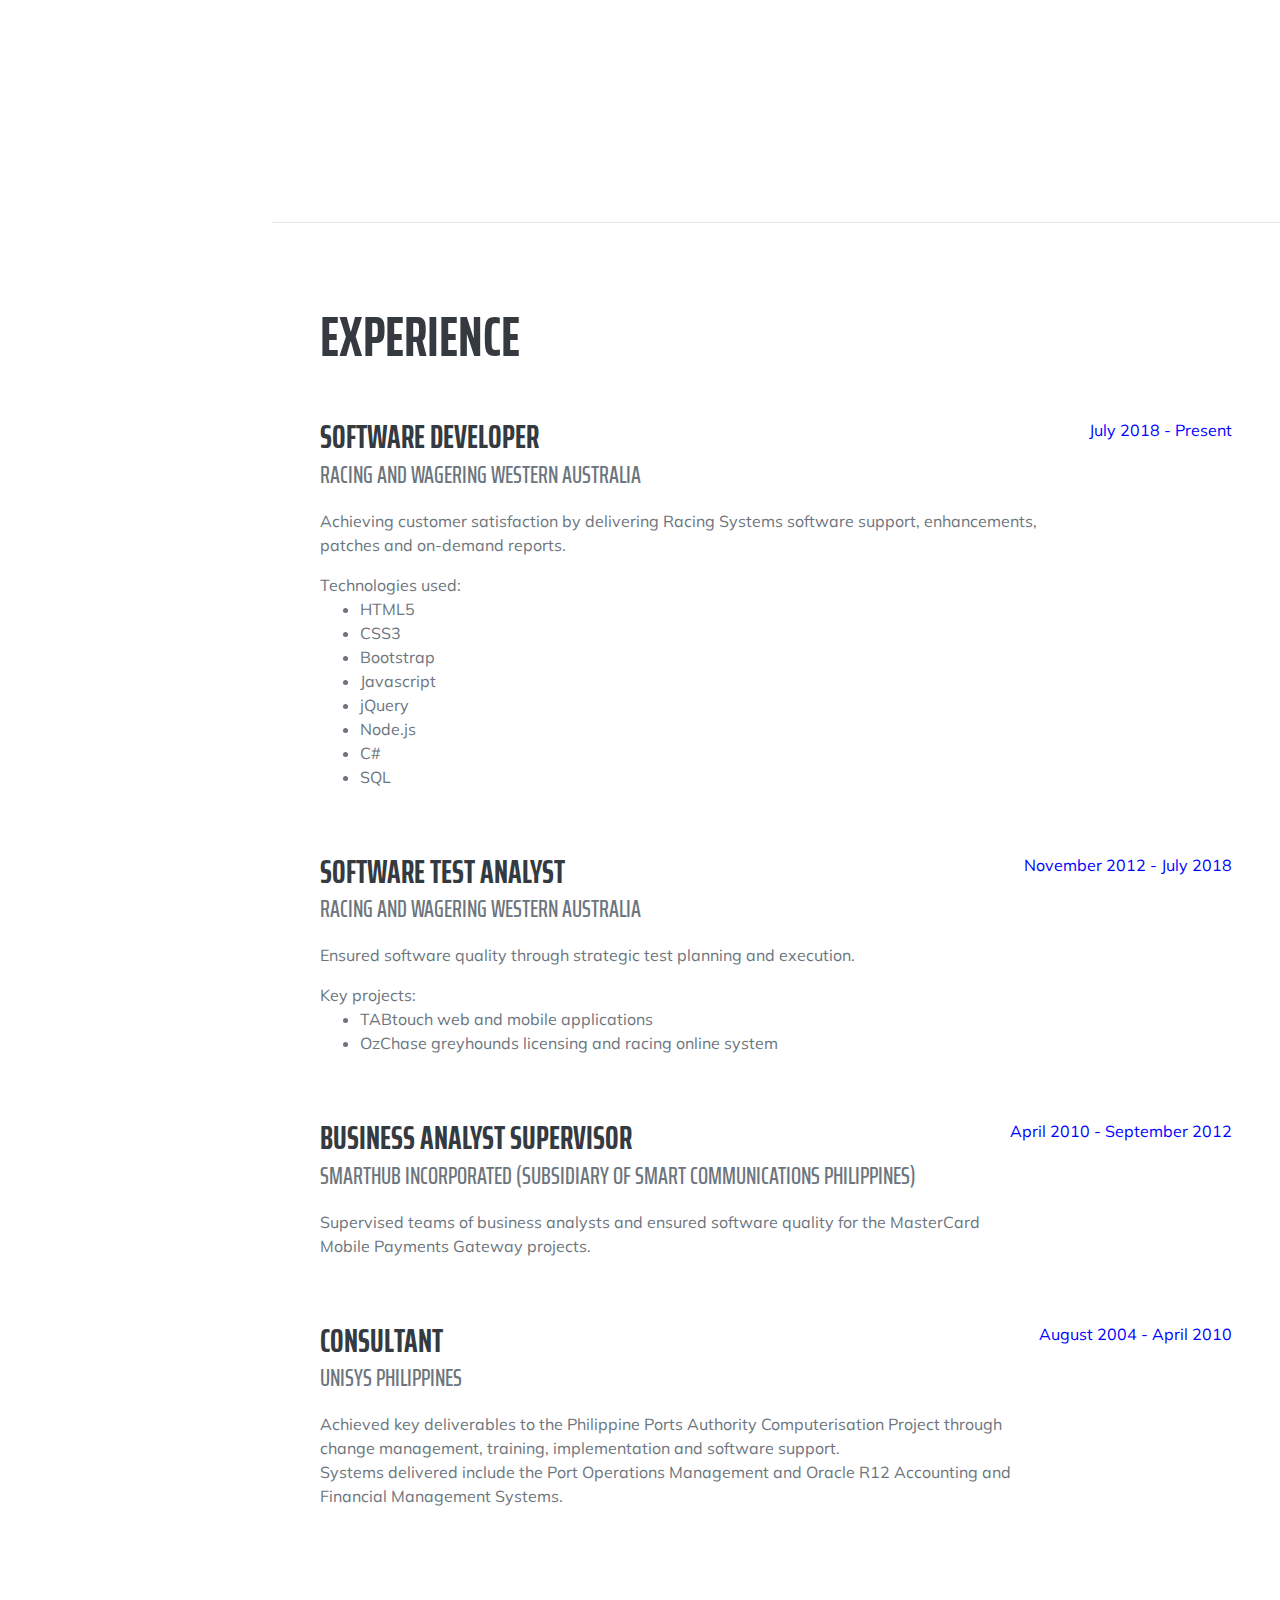
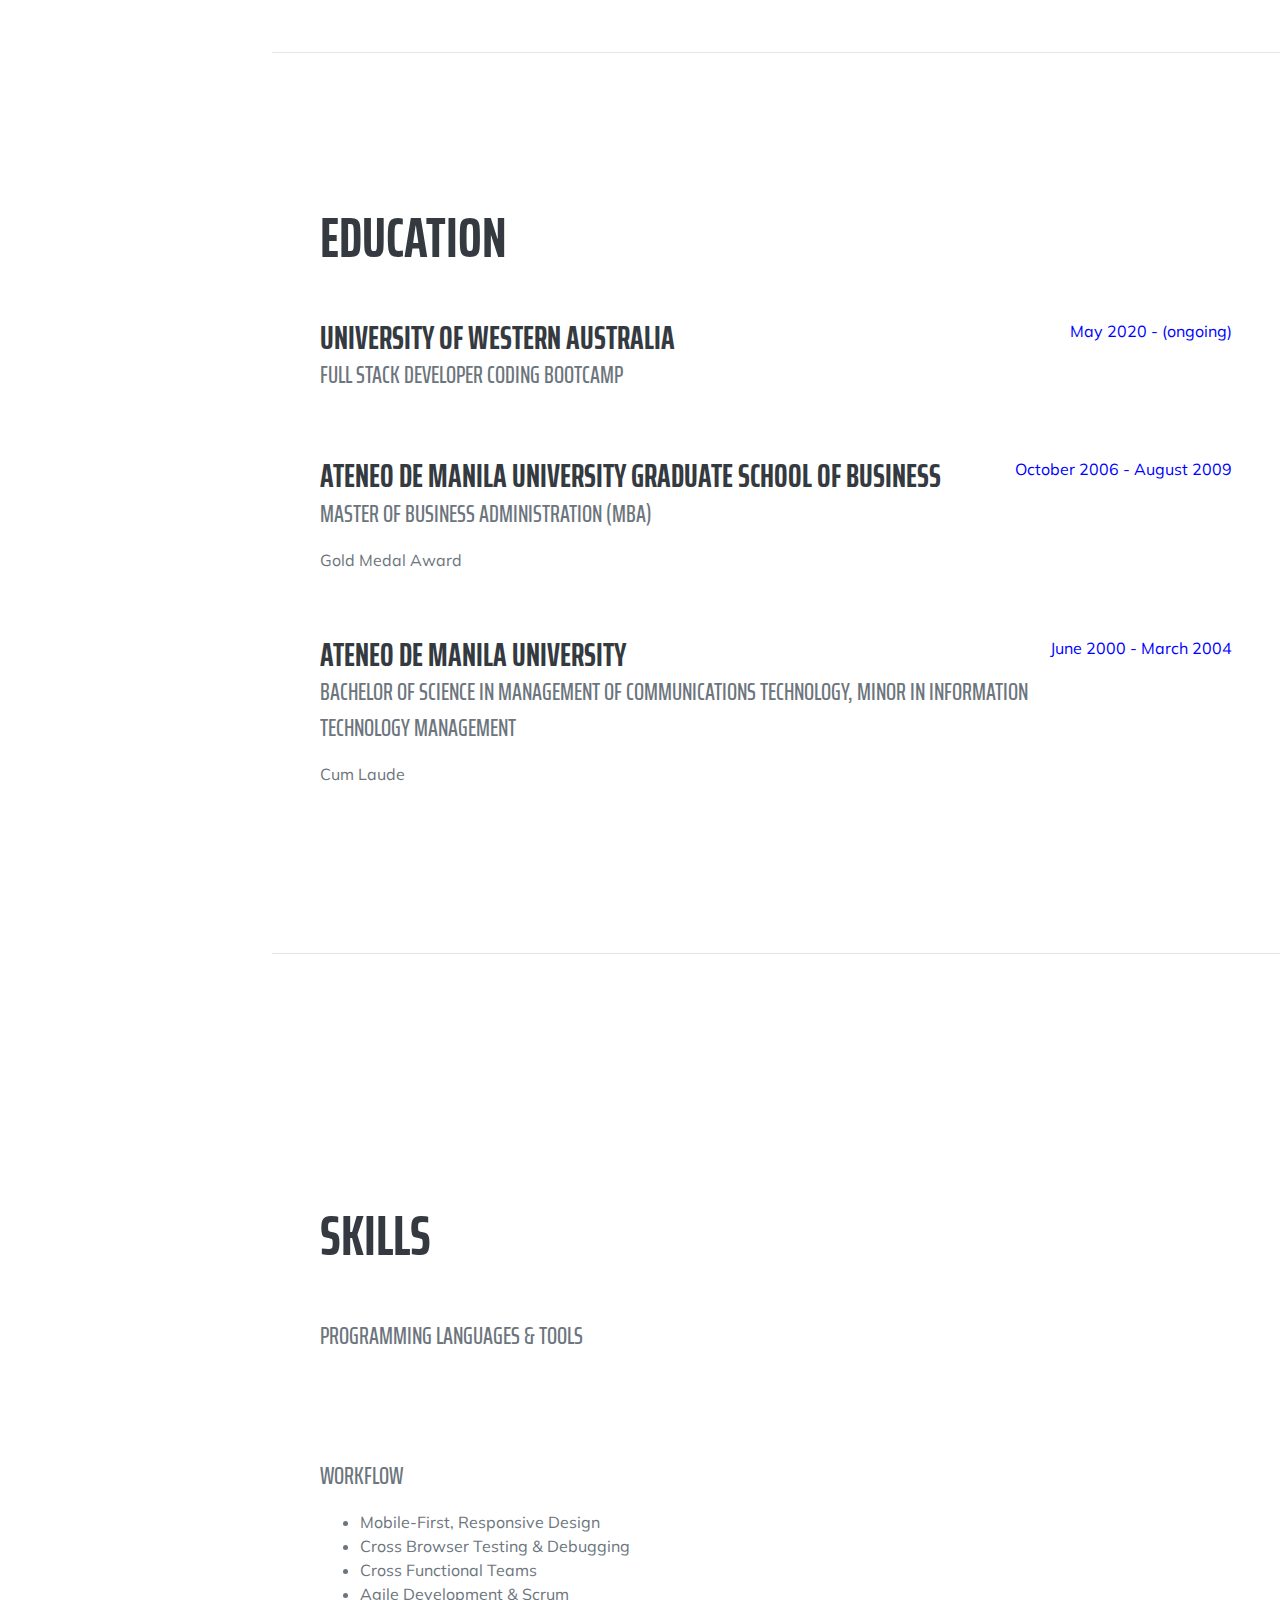
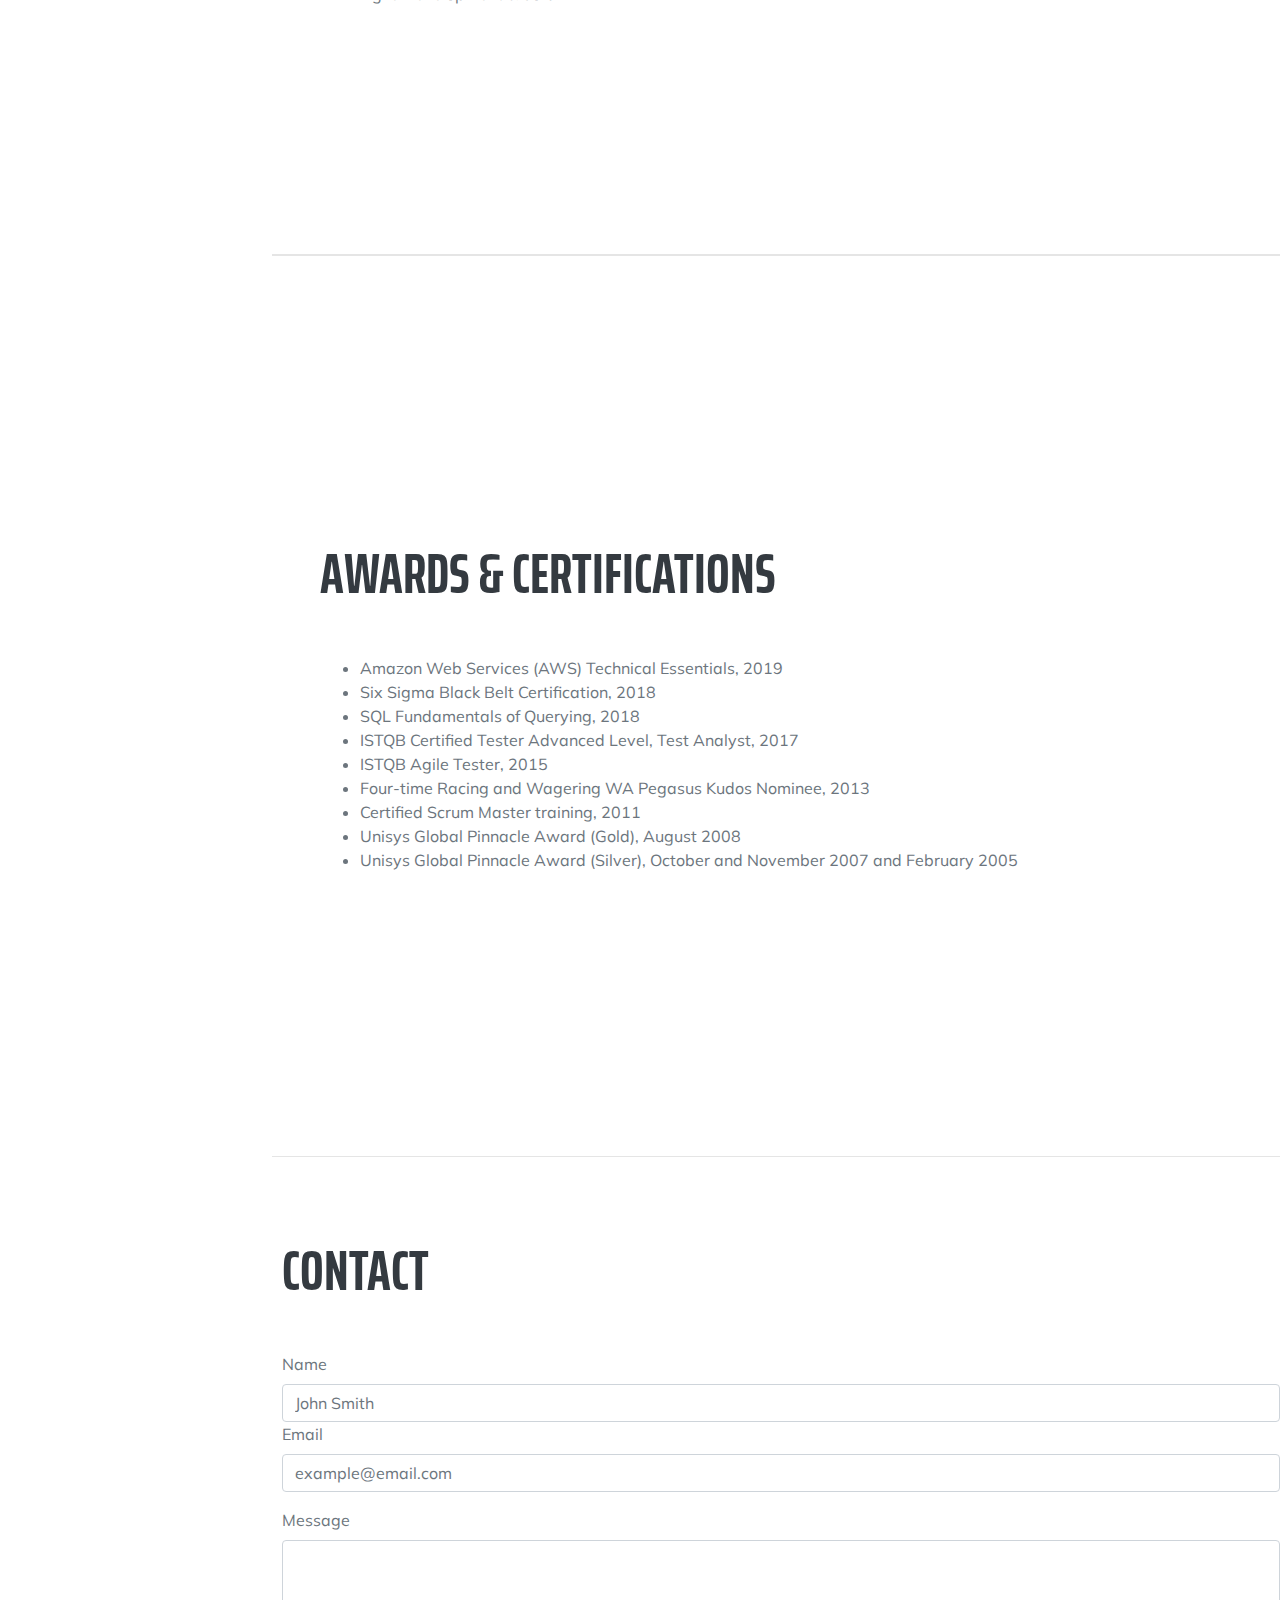
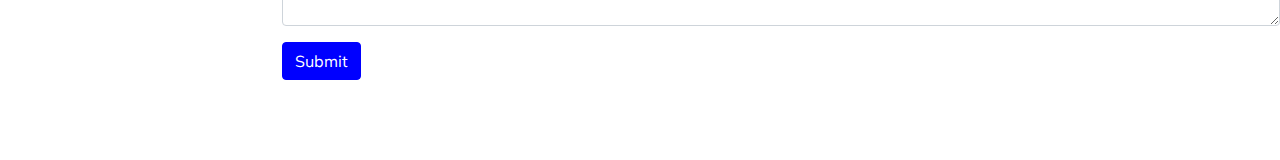
==== commit e6fd1372: "Updated Contact section" ====
--- a/index.html
+++ b/index.html
@@ -383,12 +383,12 @@
                 </ul>
             </div>
         </section>
-    </div>
-    <!-- Contact Me Sectioin -->
-    <section class="resume-contact" id="contact">
+        <hr class="m-0" />
+        <!-- Contact Me Section -->
+        <section class="resume-contact" id="contact">
         <div class="wrapper" style="margin-top:80px; margin-left: 10px; margin-bottom: 80px;">
             <form>
-                <h1>Contact</h1>
+                <h2 class="mb-5">Contact</h2>
                 <div>
                     <label id="name">Name </label>
                     <input class="form-control" type="text" placeholder="John Smith">
@@ -404,8 +404,9 @@
                 <button type="submit" class="btn btn-primary" title="Submit">Submit</button>
             </form>
         </div>
-
-    </section>
+        </section>
+    </div>
+    
     <!-- Bootstrap core JS-->
     <script src="https://cdnjs.cloudflare.com/ajax/libs/jquery/3.5.1/jquery.min.js"></script>
     <script src="https://stackpath.bootstrapcdn.com/bootstrap/4.5.0/js/bootstrap.bundle.min.js"></script>
@@ -417,4 +418,4 @@
     <script src="https://cdn.jsdelivr.net/gh/lepture/github-cards@latest/jsdelivr/widget.js"></script>
 </body>
 
-</html>+</html>
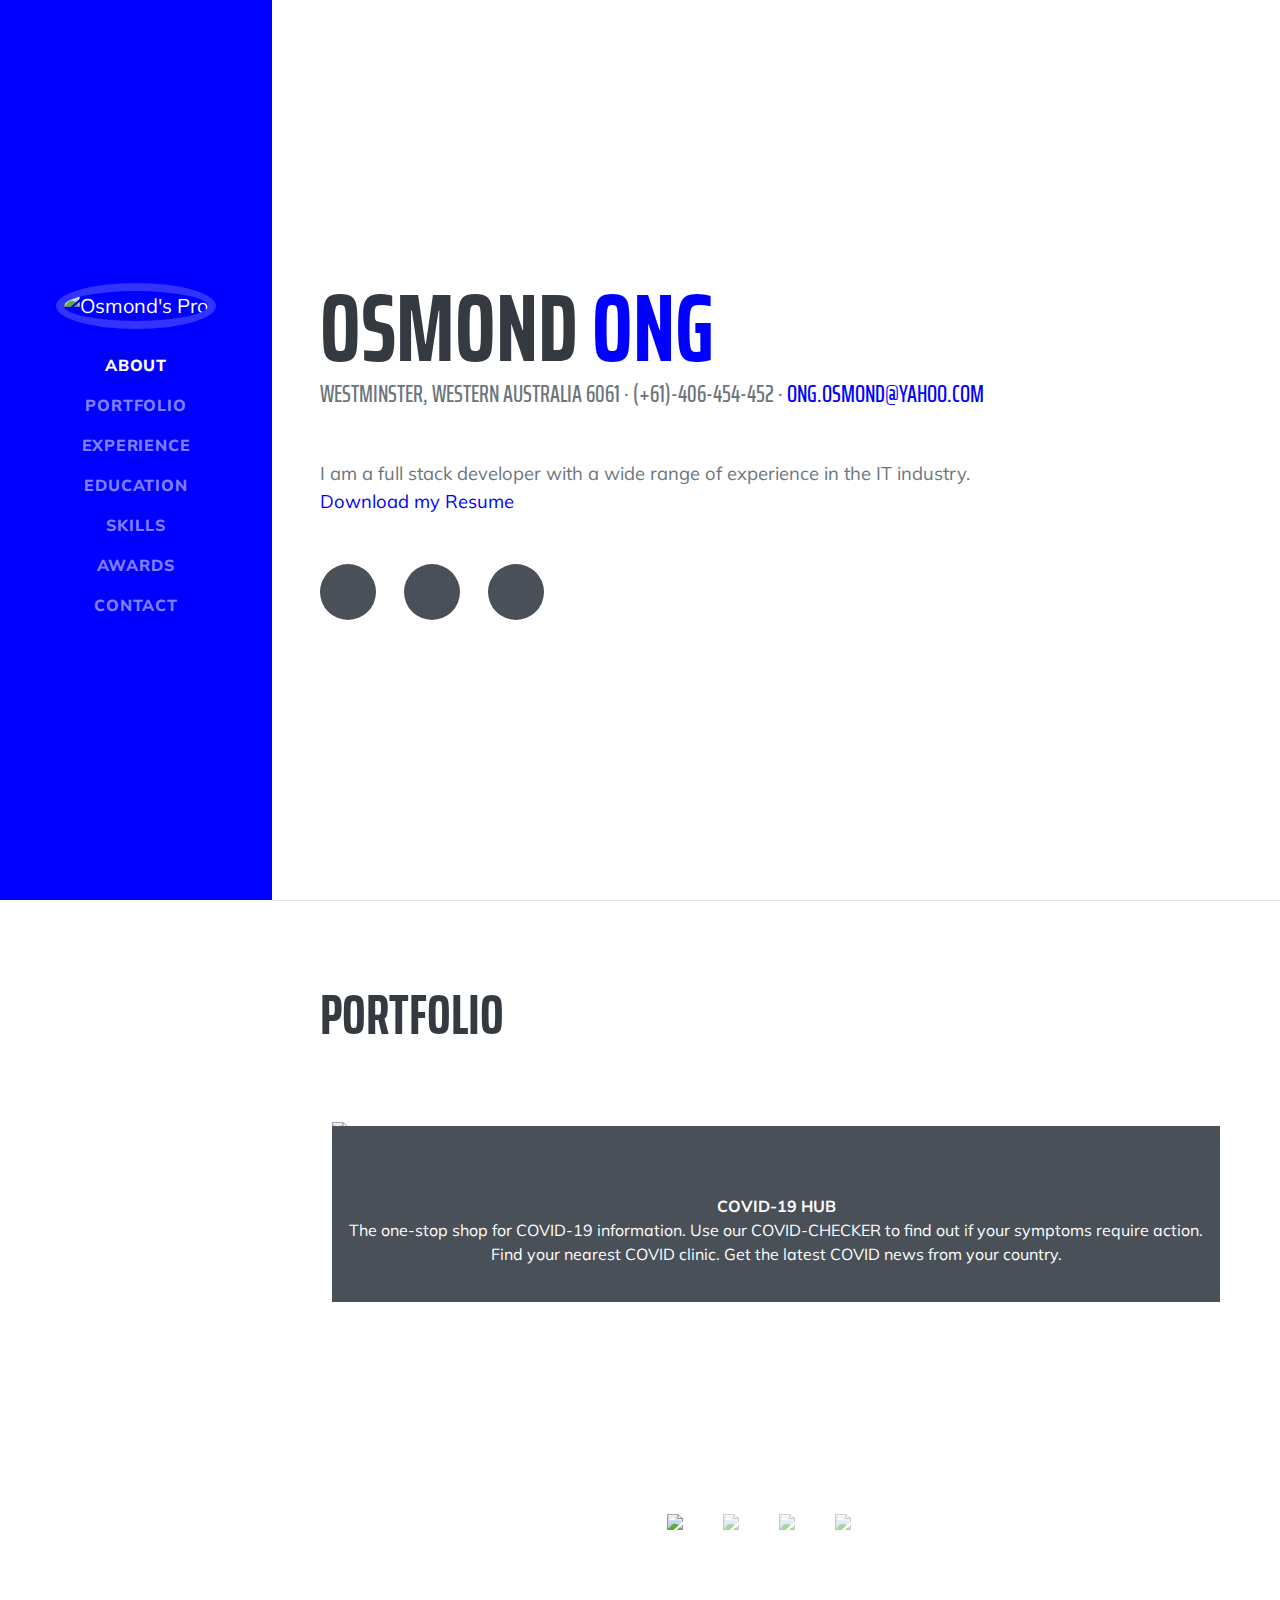
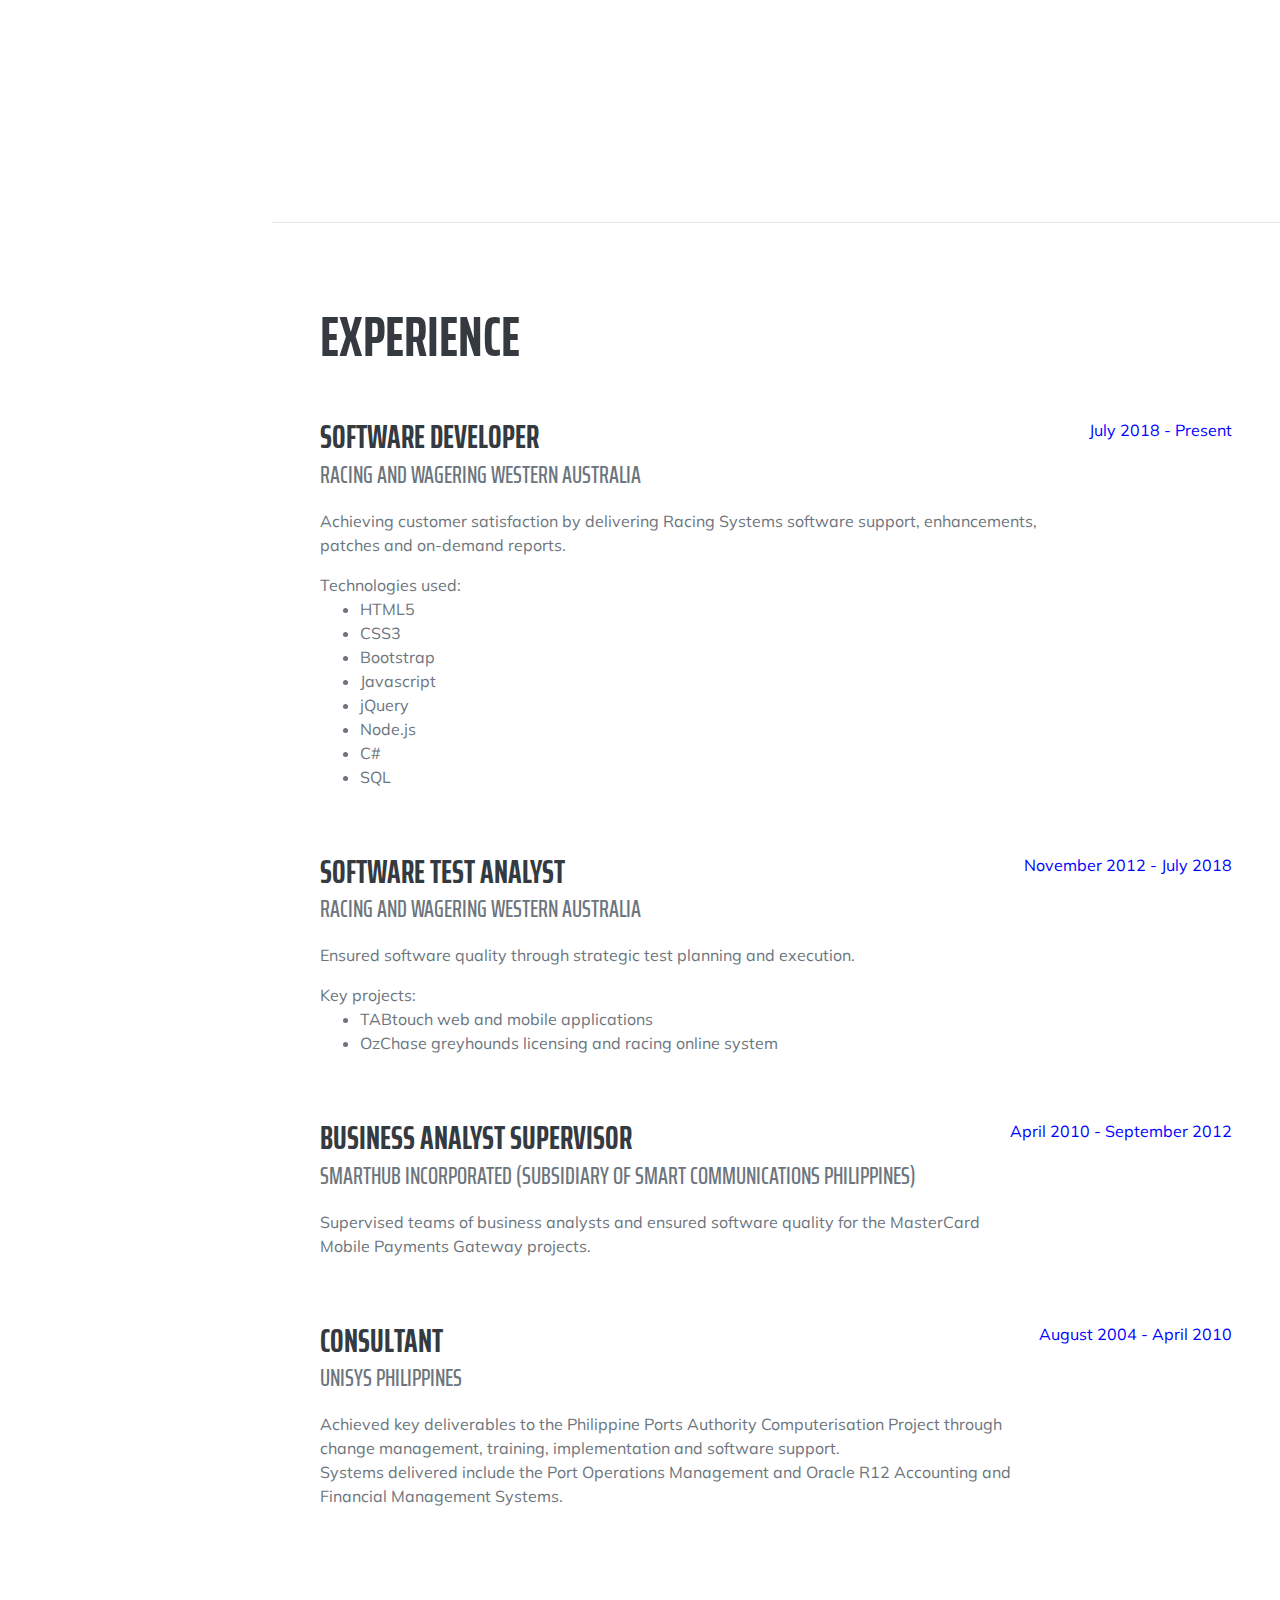
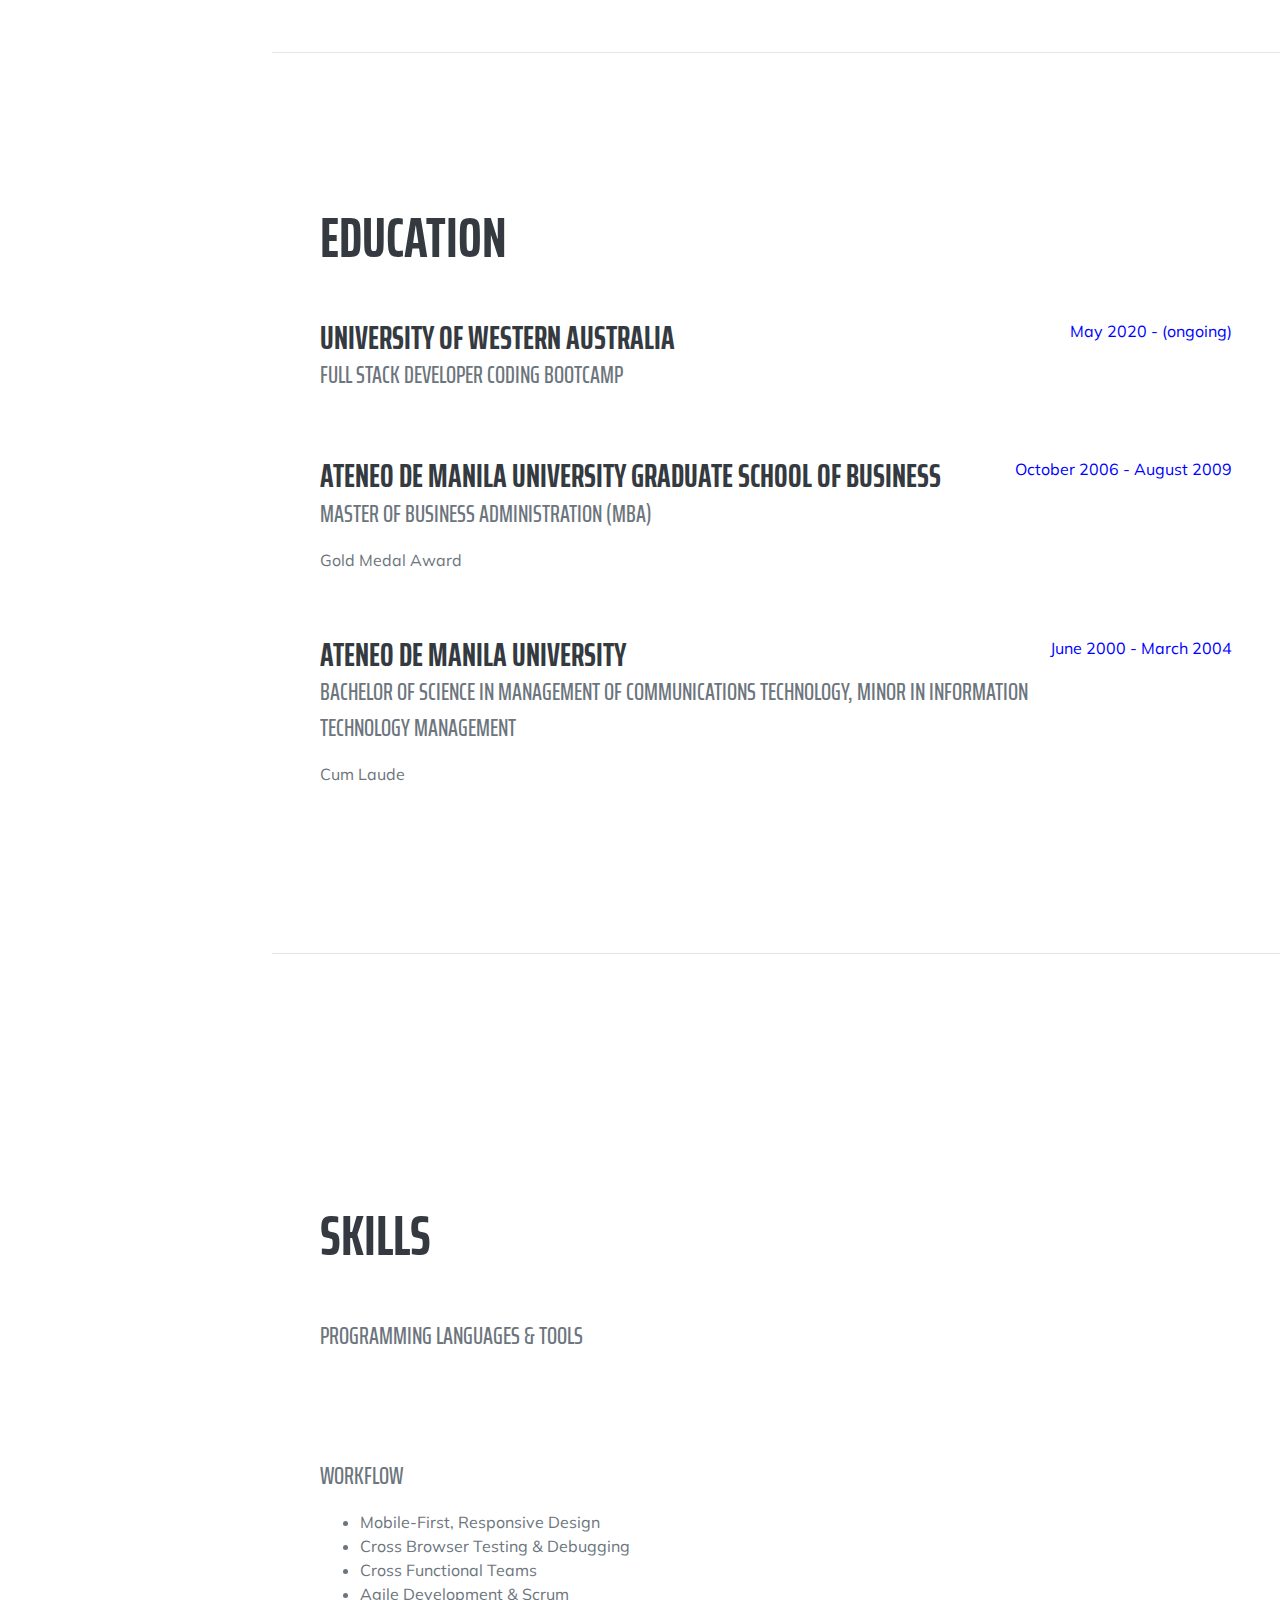
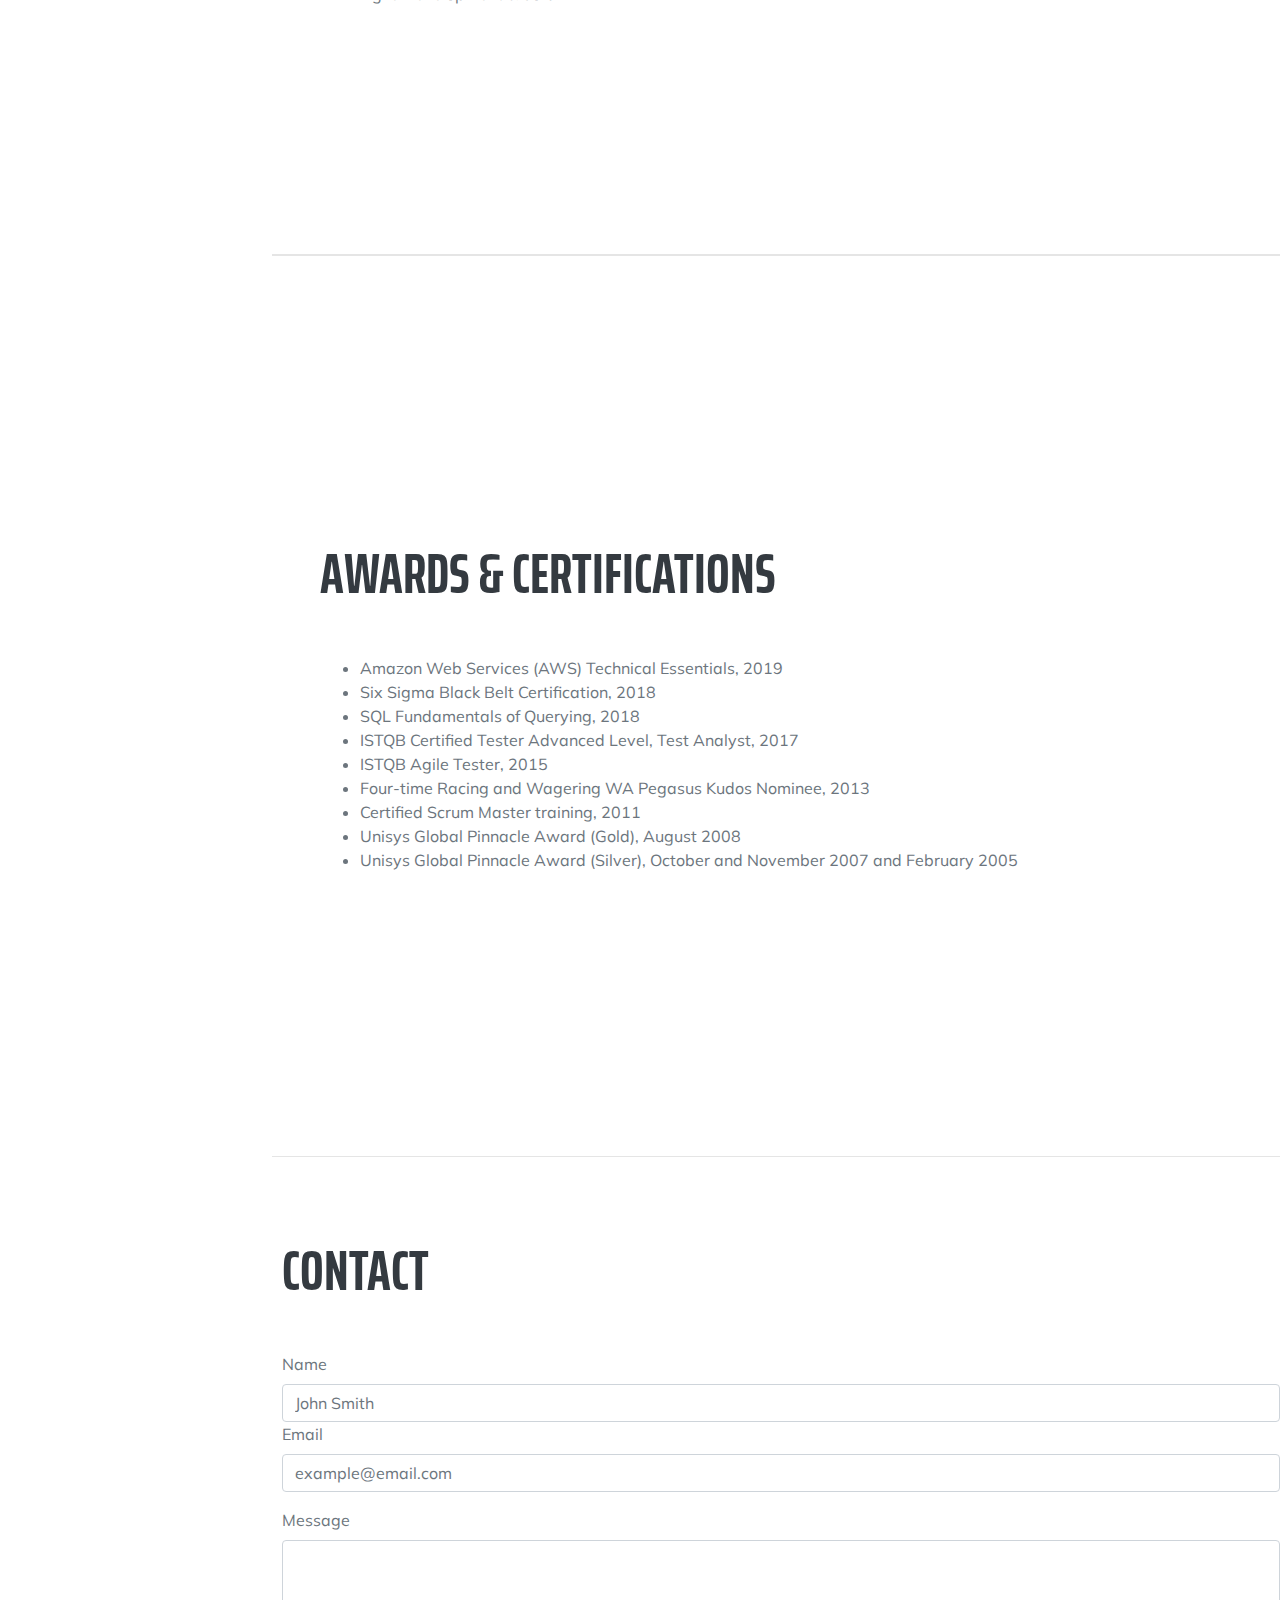
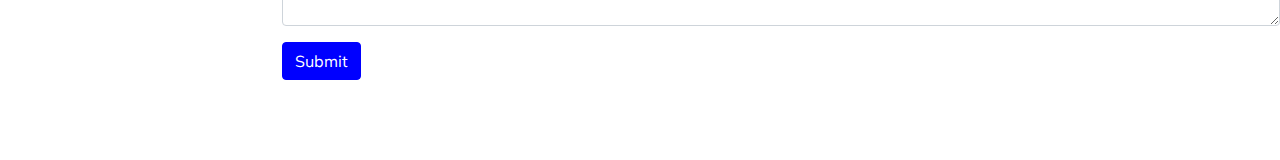
==== commit d65d3bfb: "Added Employee Summary Generator Project" ====
--- a/index.html
+++ b/index.html
@@ -150,6 +150,27 @@
                                             <br>
                                             <a href="https://github.com/ong-osmond/Osmond-s-Code-Quiz" target="_blank"
                                                 style="color:white"><i class="fab fa-github"></i></a>
+                                        </p>
+                                    </div>
+                                </div>
+                                <div class="carousel-item">
+                                    <img class="w-100" style="height: 400px"
+                                        src="https://raw.githubusercontent.com/ong-osmond/Employee-Summary-Generator/master/assets/img/04-End-Program.png"
+                                        alt="Employee Summary Generator">
+                                    <div class="carousel-caption">
+                                        <br>
+                                        <br>
+                                        <p>
+                                            <a href="https://github.com/ong-osmond/Employee-Summary-Generator/"
+                                                target="_blank" style="color:white">
+                                                <strong>Employee Summary Generator</strong>
+                                                <i class="fas fa-external-link-alt"></i></a>
+                                            <br> Employee Summary Generator using Node.js and the modules INQUIRER and
+                                            JEST. Inquirer is used to prompt the user to enter employee details. JEST is
+                                            used to run unit tests on the application.
+                                            <br>
+                                            <a href="https://github.com/ong-osmond/Employee-Summary-Generator/"
+                                                target="_blank" style="color:white"><i class="fab fa-github"></i></a>
                                         </p>
                                     </div>
                                 </div>
@@ -179,6 +200,11 @@
                                         src="https://github.com/ong-osmond/Osmond-s-Code-Quiz/blob/master/assets/images/02-Quiz-in-progress.png?raw=true"
                                         alt="Javascript Quiz">
                                 </li>
+                                <li data-target="#carousel-thumb" data-slide-to="3"><img class="d-block w-100 img-fluid"
+                                        src="https://raw.githubusercontent.com/ong-osmond/Employee-Summary-Generator/master/assets/img/04-End-Program.png"
+                                        alt="Employee Summary Generator">
+                                </li>
+
                             </ol>
                         </div>
                         <!--/.Carousel Wrapper-->
@@ -386,27 +412,28 @@
         <hr class="m-0" />
         <!-- Contact Me Section -->
         <section class="resume-contact" id="contact">
-        <div class="wrapper" style="margin-top:80px; margin-left: 10px; margin-bottom: 80px;">
-            <form>
-                <h2 class="mb-5">Contact</h2>
-                <div>
-                    <label id="name">Name </label>
-                    <input class="form-control" type="text" placeholder="John Smith">
-                </div>
-                <div class="form-group">
-                    <label>Email </label>
-                    <input type="email" class="form-control" id="exampleInputEmail1" placeholder="example@email.com">
-                </div>
-                <div class="form-group">
-                    <label for="exampleFormControlTextarea1">Message</label>
-                    <textarea class="form-control" id="exampleFormControlTextarea1" rows="3"></textarea>
-                </div>
-                <button type="submit" class="btn btn-primary" title="Submit">Submit</button>
-            </form>
-        </div>
+            <div class="wrapper" style="margin-top:80px; margin-left: 10px; margin-bottom: 80px;">
+                <form>
+                    <h2 class="mb-5">Contact</h2>
+                    <div>
+                        <label id="name">Name </label>
+                        <input class="form-control" type="text" placeholder="John Smith">
+                    </div>
+                    <div class="form-group">
+                        <label>Email </label>
+                        <input type="email" class="form-control" id="exampleInputEmail1"
+                            placeholder="example@email.com">
+                    </div>
+                    <div class="form-group">
+                        <label for="exampleFormControlTextarea1">Message</label>
+                        <textarea class="form-control" id="exampleFormControlTextarea1" rows="3"></textarea>
+                    </div>
+                    <button type="submit" class="btn btn-primary" title="Submit">Submit</button>
+                </form>
+            </div>
         </section>
     </div>
-    
+
     <!-- Bootstrap core JS-->
     <script src="https://cdnjs.cloudflare.com/ajax/libs/jquery/3.5.1/jquery.min.js"></script>
     <script src="https://stackpath.bootstrapcdn.com/bootstrap/4.5.0/js/bootstrap.bundle.min.js"></script>
@@ -418,4 +445,4 @@
     <script src="https://cdn.jsdelivr.net/gh/lepture/github-cards@latest/jsdelivr/widget.js"></script>
 </body>
 
-</html>
+</html>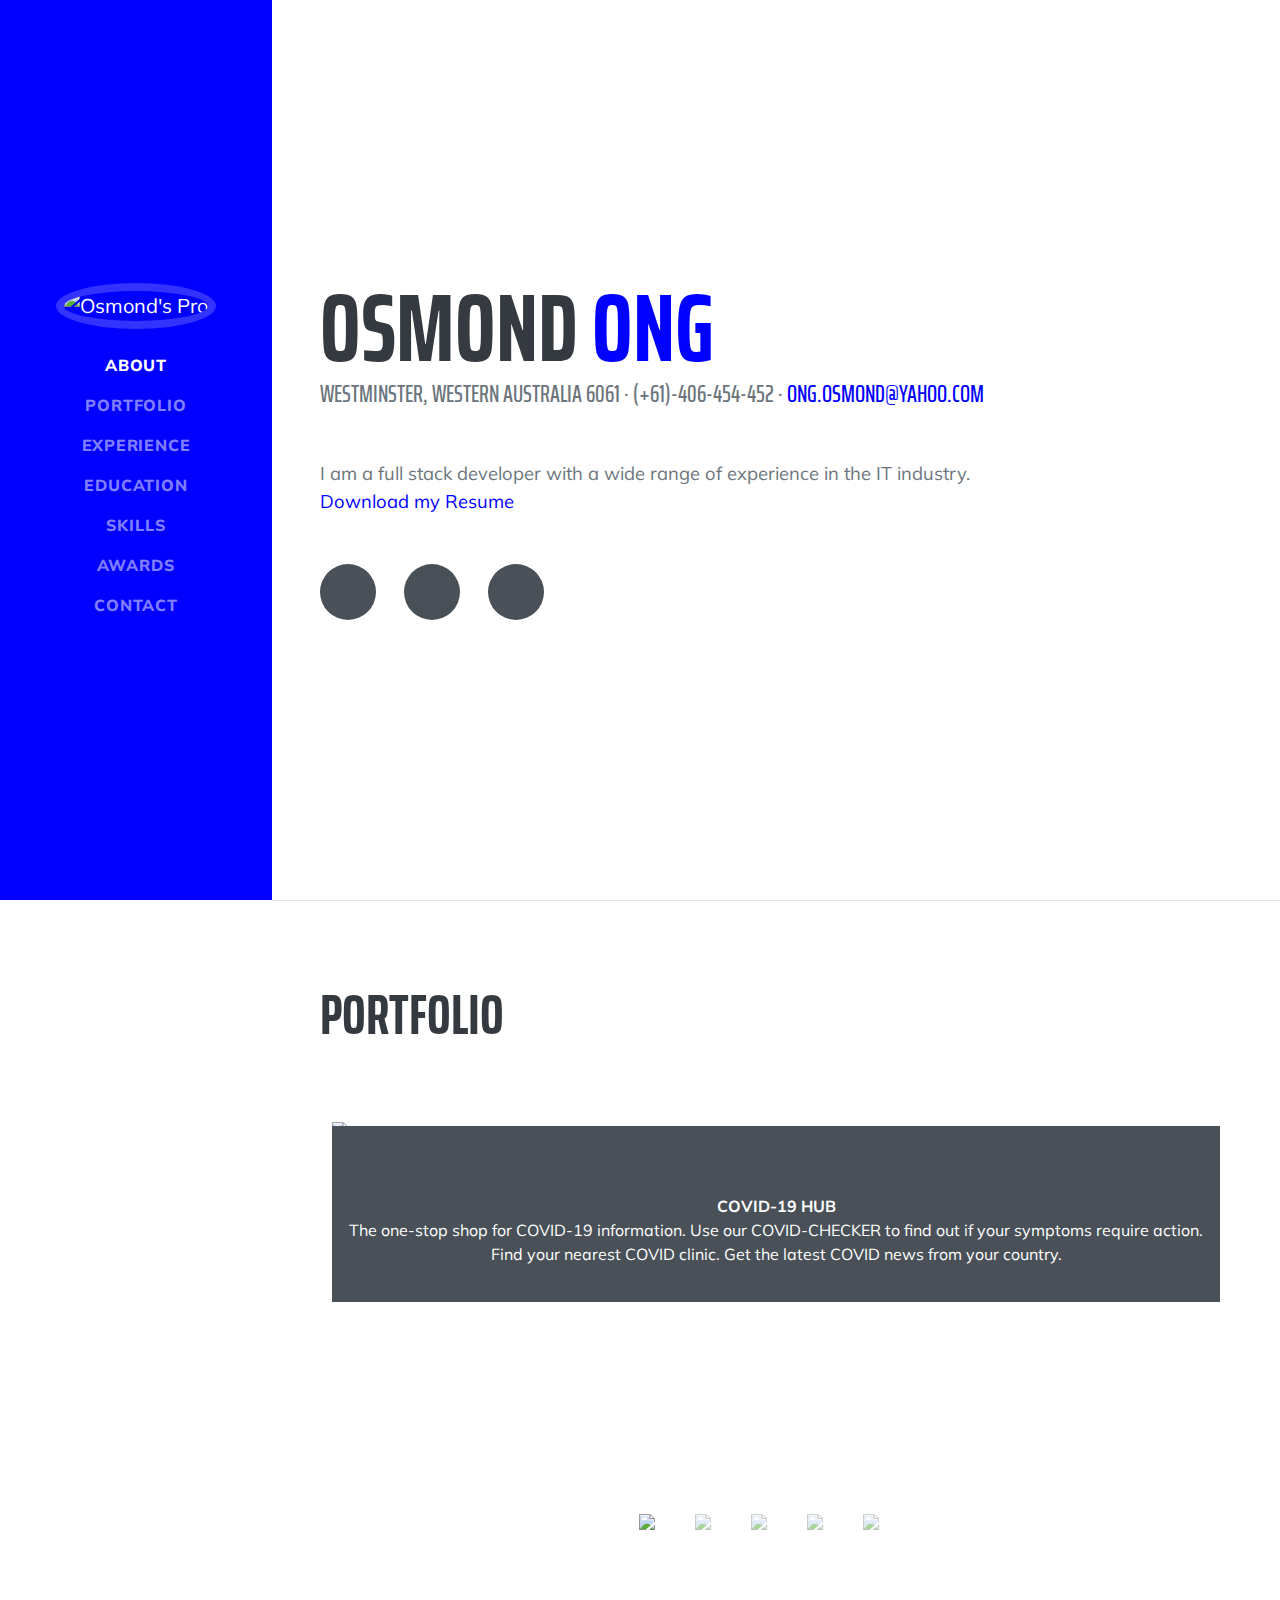
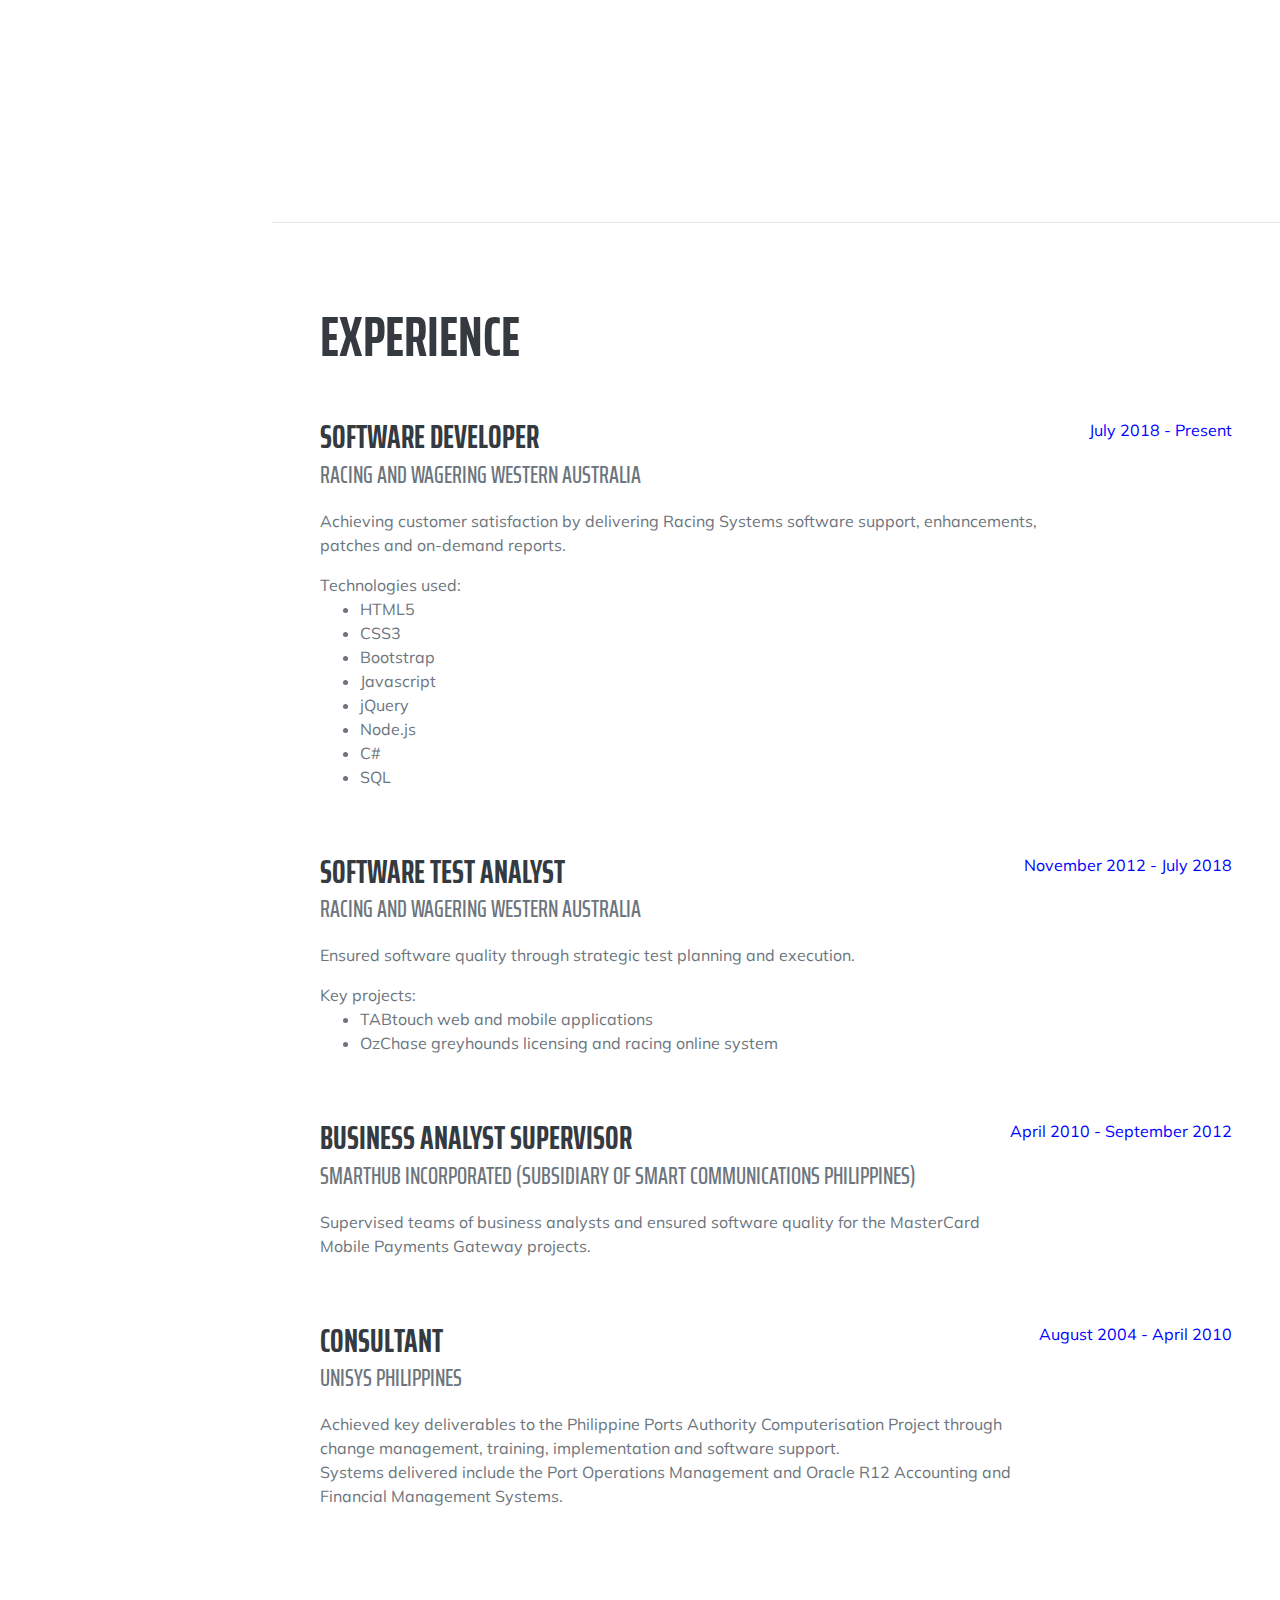
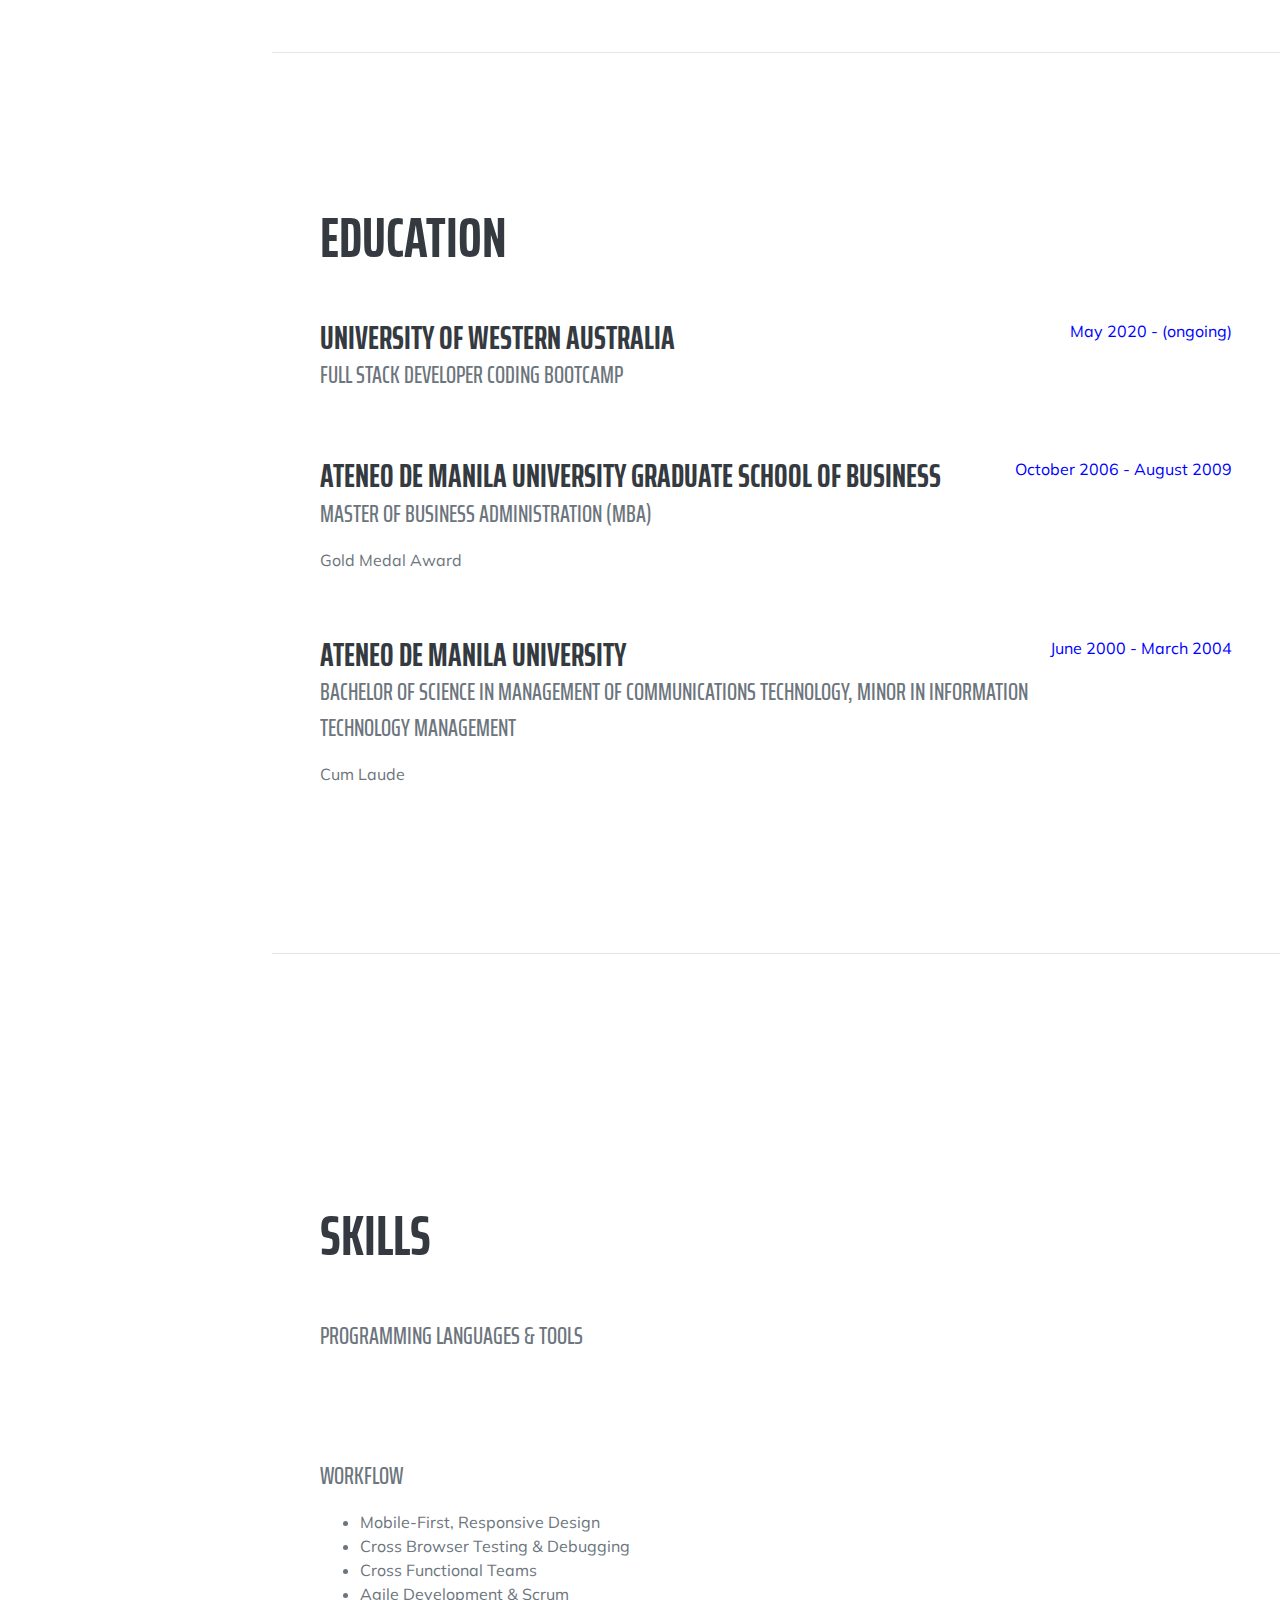
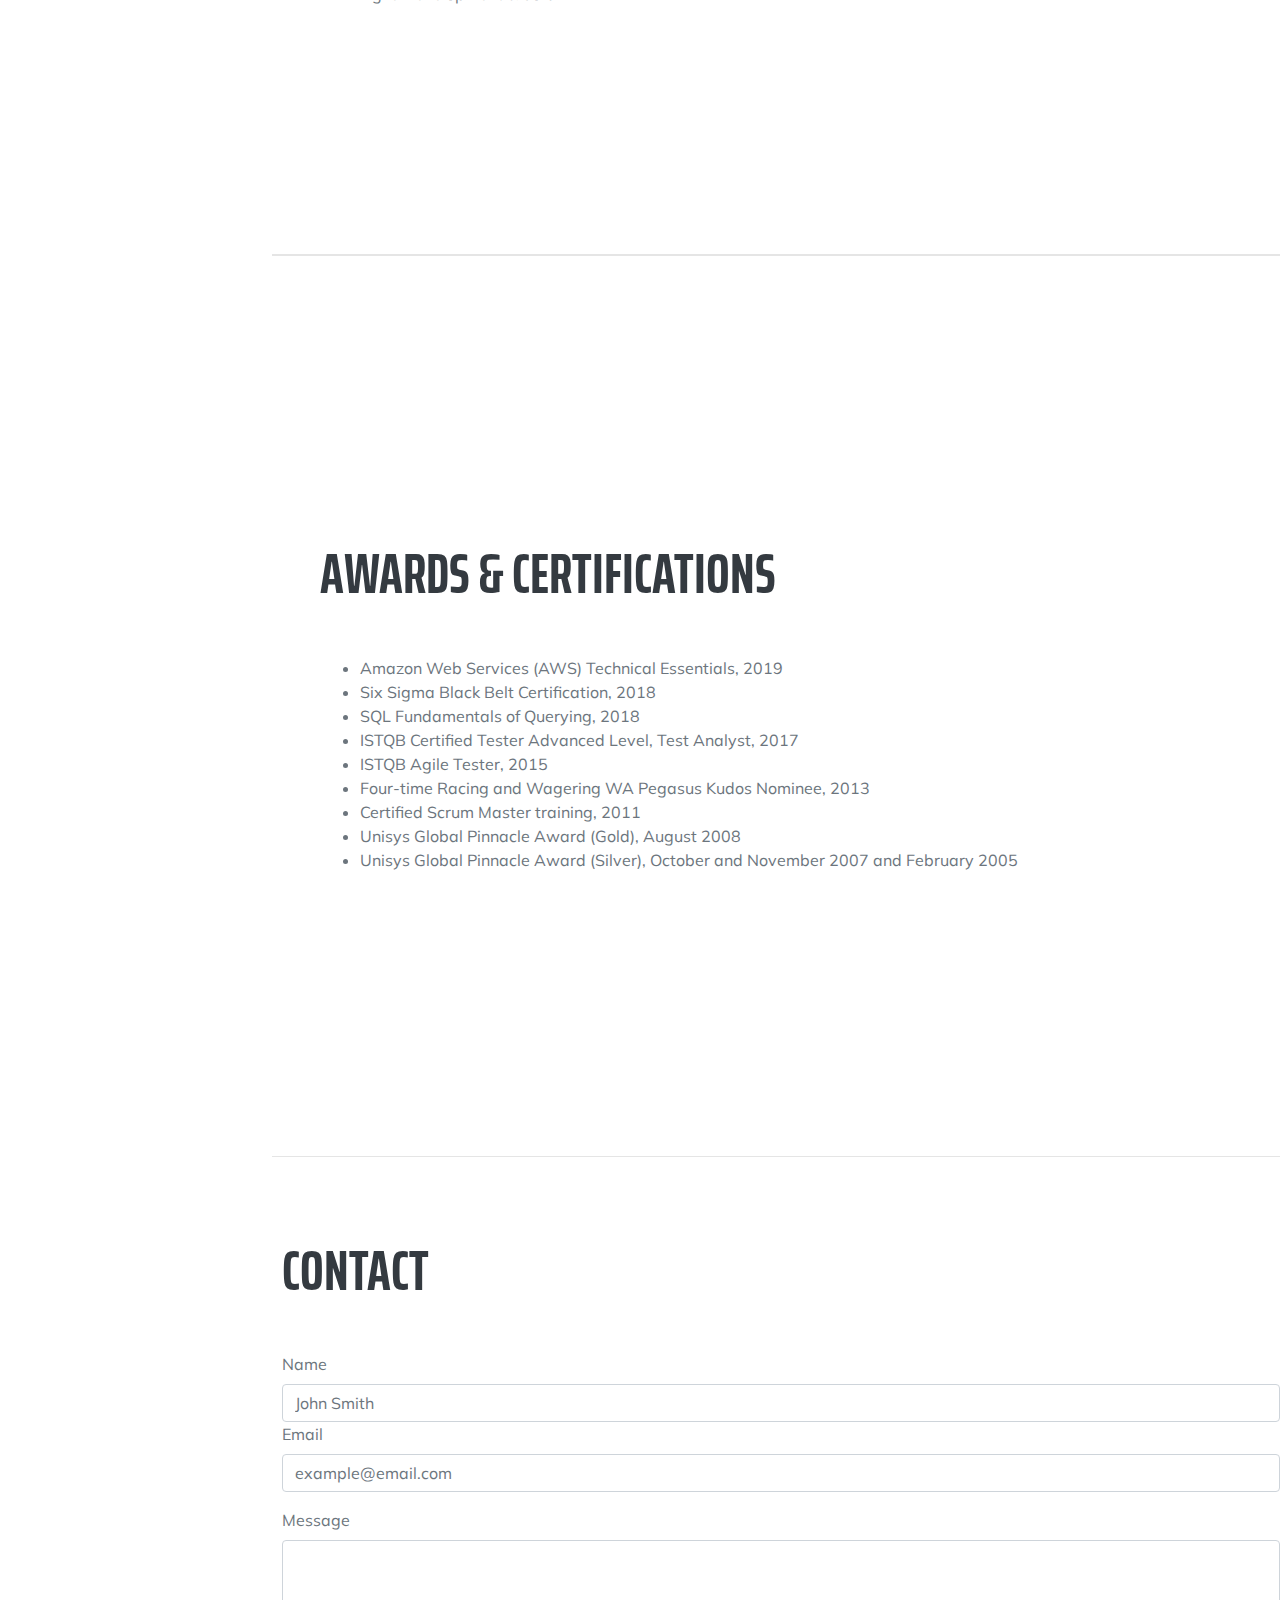
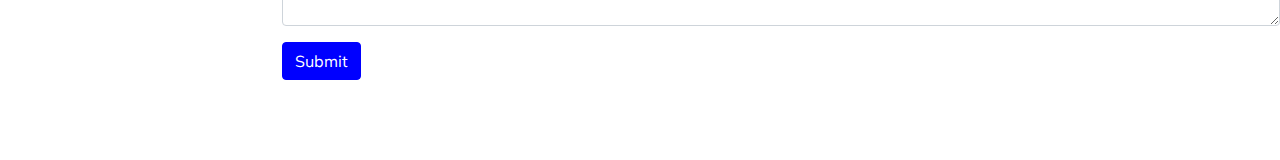
==== commit ccb744c8: "Added new project to Portfolio." ====
--- a/index.html
+++ b/index.html
@@ -11,8 +11,7 @@
     <!-- Font Awesome icons (free version)-->
     <script src="https://use.fontawesome.com/releases/v5.13.0/js/all.js" crossorigin="anonymous"></script>
     <!-- Google fonts-->
-    <link href="https://fonts.googleapis.com/css?family=Saira+Extra+Condensed:500,700" rel="stylesheet"
-        type="text/css" />
+    <link href="https://fonts.googleapis.com/css?family=Saira+Extra+Condensed:500,700" rel="stylesheet" type="text/css" />
     <link href="https://fonts.googleapis.com/css?family=Muli:400,400i,800,800i" rel="stylesheet" type="text/css" />
     <!-- Core theme CSS (includes Bootstrap)-->
     <link href="css/styles.css" rel="stylesheet" />
@@ -24,11 +23,10 @@
         <a class="navbar-brand js-scroll-trigger" href="#page-top">
             <span class="d-block d-lg-none">Osmond Ong</span>
             <span class="d-none d-lg-block"><img class="img-fluid img-profile rounded-circle mx-auto mb-2"
-                    src="https://media-exp1.licdn.com/dms/image/C4D03AQEK8QufAUGOPA/profile-displayphoto-shrink_200_200/0?e=1595462400&v=beta&t=njlLRMoWlTR-Vt58QlIaxbcyOgMFXY6oGb2wGFQQXHY"
+                    src="https://media-exp1.licdn.com/dms/image/C4D03AQEK8QufAUGOPA/profile-displayphoto-shrink_200_200/0?e=1602115200&v=beta&t=_rcuLLSh-oMsH1unEpjsJ852yOqtCfUcNe1xHa_WYZk"
                     alt="Osmond's Profile Picture" /></span>
         </a>
-        <button class="navbar-toggler" type="button" data-toggle="collapse" data-target="#navbarSupportedContent"
-            aria-controls="navbarSupportedContent" aria-expanded="false" aria-label="Toggle navigation"><span
+        <button class="navbar-toggler" type="button" data-toggle="collapse" data-target="#navbarSupportedContent" aria-controls="navbarSupportedContent" aria-expanded="false" aria-label="Toggle navigation"><span
                 class="navbar-toggler-icon"></span></button>
         <div class="collapse navbar-collapse" id="navbarSupportedContent">
             <ul class="navbar-nav">
@@ -88,89 +86,81 @@
 
 
                         <!--Carousel Wrapper-->
-                        <div id="carousel-thumb" class="carousel slide carousel-fade carousel-thumbnails"
-                            data-ride="carousel" style="height: 550px;">
+                        <div id="carousel-thumb" class="carousel slide carousel-fade carousel-thumbnails" data-ride="carousel" style="height: 550px;">
                             <!--Slides-->
                             <div class="carousel-inner" role="listbox">
                                 <div class="carousel-item active">
-                                    <img class="w-100" style="height: 400px"
-                                        src="https://github.com/ong-osmond/Lucky_Nine/blob/master/assets/img/readme/01-Landing-Page.png?raw=true"
-                                        alt="COVID-19 HUB">
+                                    <img class="w-100" style="height: 400px" src="https://github.com/ong-osmond/Lucky_Nine/blob/master/assets/img/readme/01-Landing-Page.png?raw=true" alt="COVID-19 HUB">
                                     <div class="carousel-caption">
                                         <br>
                                         <br>
                                         <p>
-                                            <a href="https://ong-osmond.github.io/Lucky_Nine/" target="_blank"
-                                                style="color:white">
-                                                <strong>COVID-19 HUB </strong> <i
-                                                    class="fas fa-external-link-alt"></i></a>
-                                            <br> The one-stop shop for COVID-19 information. Use our COVID-CHECKER to
-                                            find out if your symptoms require action. Find your nearest COVID clinic.
-                                            Get the latest COVID news from your country.
+                                            <a href="https://ong-osmond.github.io/Lucky_Nine/" target="_blank" style="color:white">
+                                                <strong>COVID-19 HUB </strong> <i class="fas fa-external-link-alt"></i></a>
+                                            <br> The one-stop shop for COVID-19 information. Use our COVID-CHECKER to find out if your symptoms require action. Find your nearest COVID clinic. Get the latest COVID news from your country.
                                             <br>
-                                            <a class="social-icon" href="https://github.com/ong-osmond/Lucky_Nine"
-                                                target="_blank" style="color:white"><i class="fab fa-github"></i></a>
+                                            <a class="social-icon" href="https://github.com/ong-osmond/Lucky_Nine" target="_blank" style="color:white"><i class="fab fa-github"></i></a>
                                         </p>
                                     </div>
                                 </div>
                                 <div class="carousel-item">
-                                    <img class="w-100" style="height:400px"
-                                        src="https://raw.githubusercontent.com/ong-osmond/Osmond-s-Weather-Dashboard/master/assets/Osmond-s-Weather%20Dashboard.png"
-                                        alt="Weather Dashboard">
+                                    <img class="w-100" style="height:400px" src="https://raw.githubusercontent.com/ong-osmond/Osmond-s-Weather-Dashboard/master/assets/Osmond-s-Weather%20Dashboard.png" alt="Weather Dashboard">
                                     <div class="carousel-caption">
                                         <br>
                                         <br>
                                         <p>
 
-                                            <a href="https://ong-osmond.github.io/Osmond-s-Weather-Dashboard/"
-                                                target="_blank" style="color:white"><strong>Weather Dashboard </strong>
+                                            <a href="https://ong-osmond.github.io/Osmond-s-Weather-Dashboard/" target="_blank" style="color:white"><strong>Weather Dashboard </strong>
                                                 <i class="fas fa-external-link-alt"></i></a>
-                                            <br> Enter the name of your city to find out its current weather and
-                                            a five-day forecast. Uses the openweather API.
+                                            <br> Enter the name of your city to find out its current weather and a five-day forecast. Uses the openweather API.
                                             <br>
-                                            <a href="https://github.com/ong-osmond/Osmond-s-Weather-Dashboard"
-                                                target="_blank" style="color:white"><i class="fab fa-github"></i></a>
+                                            <a href="https://github.com/ong-osmond/Osmond-s-Weather-Dashboard" target="_blank" style="color:white"><i class="fab fa-github"></i></a>
                                         </p>
                                     </div>
                                 </div>
                                 <div class="carousel-item">
-                                    <img class="w-100" style="height: 400px"
-                                        src="https://github.com/ong-osmond/Osmond-s-Code-Quiz/blob/master/assets/images/02-Quiz-in-progress.png?raw=true"
-                                        alt="Javascript Quiz Game">
+                                    <img class="w-100" style="height: 400px" src="https://github.com/ong-osmond/Osmond-s-Code-Quiz/blob/master/assets/images/02-Quiz-in-progress.png?raw=true" alt="Javascript Quiz Game">
                                     <div class="carousel-caption">
                                         <br>
                                         <br>
                                         <p>
-                                            <a href="https://ong-osmond.github.io/Osmond-s-Code-Quiz/" target="_blank"
-                                                style="color:white">
+                                            <a href="https://ong-osmond.github.io/Osmond-s-Code-Quiz/" target="_blank" style="color:white">
                                                 <strong>Javascript Quiz Game</strong>
                                                 <i class="fas fa-external-link-alt"></i></a>
-                                            <br> Do you know Javascript? Answer as many questions as
-                                            you can within the time limit.
+                                            <br> Do you know Javascript? Answer as many questions as you can within the time limit.
                                             <br>
-                                            <a href="https://github.com/ong-osmond/Osmond-s-Code-Quiz" target="_blank"
-                                                style="color:white"><i class="fab fa-github"></i></a>
+                                            <a href="https://github.com/ong-osmond/Osmond-s-Code-Quiz" target="_blank" style="color:white"><i class="fab fa-github"></i></a>
                                         </p>
                                     </div>
                                 </div>
                                 <div class="carousel-item">
-                                    <img class="w-100" style="height: 400px"
-                                        src="https://raw.githubusercontent.com/ong-osmond/Employee-Summary-Generator/master/assets/img/04-End-Program.png"
-                                        alt="Employee Summary Generator">
+                                    <img class="w-100" style="height: 400px" src="https://raw.githubusercontent.com/ong-osmond/Employee-Summary-Generator/master/assets/img/04-End-Program.png" alt="Employee Summary Generator">
                                     <div class="carousel-caption">
                                         <br>
                                         <br>
                                         <p>
-                                            <a href="https://github.com/ong-osmond/Employee-Summary-Generator/"
-                                                target="_blank" style="color:white">
+                                            <a href="https://github.com/ong-osmond/Employee-Summary-Generator/" target="_blank" style="color:white">
                                                 <strong>Employee Summary Generator</strong>
                                                 <i class="fas fa-external-link-alt"></i></a>
-                                            <br> Employee Summary Generator using Node.js and the modules INQUIRER and
-                                            JEST. Inquirer is used to prompt the user to enter employee details. JEST is
-                                            used to run unit tests on the application.
+                                            <br> Employee Summary Generator using Node.js and the modules INQUIRER and JEST. Inquirer is used to prompt the user to enter employee details. JEST is used to run unit tests on the application.
                                             <br>
-                                            <a href="https://github.com/ong-osmond/Employee-Summary-Generator/"
-                                                target="_blank" style="color:white"><i class="fab fa-github"></i></a>
+                                            <a href="https://github.com/ong-osmond/Employee-Summary-Generator/" target="_blank" style="color:white"><i class="fab fa-github"></i></a>
+                                        </p>
+                                    </div>
+                                </div>
+                                <div class="carousel-item">
+                                    <img class="w-100" style="height: 400px" src="https://raw.githubusercontent.com/ong-osmond/Eat-Da-Burger/master/public/assets/img/Eat-Da-Burger.png" alt="Eat Da Burger!">
+                                    <div class="carousel-caption">
+                                        <br>
+                                        <br>
+                                        <p>
+                                            <a href="https://damp-mesa-71184.herokuapp.com/" target="_blank" style="color:white">
+                                                <strong>Eat Da Burger!</strong>
+                                                <i class="fas fa-external-link-alt"></i></a>
+                                            <br> Ready for a bit of fun? Feeling hungry? Design your ultimate burger! Welcome to my burger logger application built with MySQL, Node.js, Express, and Express Handlebars and ORM.
+                                            <br> Access the application through this link: <a href="https://github.com/ong-osmond/Eat-Da-Burger" target="_blank" style="color:white">https://damp-mesa-71184.herokuapp.com/</a>
+                                            <br>
+                                            <a href="https://github.com/ong-osmond/Eat-Da-Burger" target="_blank" style="color:white"><i class="fab fa-github"></i></a>
                                         </p>
                                     </div>
                                 </div>
@@ -187,24 +177,16 @@
                             </a>
                             <!--/.Controls-->
                             <ol class="carousel-indicators">
-                                <li data-target="#carousel-thumb" data-slide-to="0" class="active"> <img
-                                        class="d-block w-100 img-fluid"
-                                        src="https://github.com/ong-osmond/Lucky_Nine/blob/master/assets/img/readme/01-Landing-Page.png?raw=true"
-                                        alt="COVID-19 HUB">
+                                <li data-target="#carousel-thumb" data-slide-to="0" class="active"> <img class="d-block w-100 img-fluid" src="https://github.com/ong-osmond/Lucky_Nine/blob/master/assets/img/readme/01-Landing-Page.png?raw=true" alt="COVID-19 HUB">
                                 </li>
-                                <li data-target="#carousel-thumb" data-slide-to="1"><img class="d-block w-100 img-fluid"
-                                        src="https://raw.githubusercontent.com/ong-osmond/Osmond-s-Weather-Dashboard/master/assets/Osmond-s-Weather%20Dashboard.png"
-                                        alt="Weather Dashboard">
+                                <li data-target="#carousel-thumb" data-slide-to="1"><img class="d-block w-100 img-fluid" src="https://raw.githubusercontent.com/ong-osmond/Osmond-s-Weather-Dashboard/master/assets/Osmond-s-Weather%20Dashboard.png" alt="Weather Dashboard">
                                 </li>
-                                <li data-target="#carousel-thumb" data-slide-to="2"><img class="d-block w-100 img-fluid"
-                                        src="https://github.com/ong-osmond/Osmond-s-Code-Quiz/blob/master/assets/images/02-Quiz-in-progress.png?raw=true"
-                                        alt="Javascript Quiz">
+                                <li data-target="#carousel-thumb" data-slide-to="2"><img class="d-block w-100 img-fluid" src="https://github.com/ong-osmond/Osmond-s-Code-Quiz/blob/master/assets/images/02-Quiz-in-progress.png?raw=true" alt="Javascript Quiz">
                                 </li>
-                                <li data-target="#carousel-thumb" data-slide-to="3"><img class="d-block w-100 img-fluid"
-                                        src="https://raw.githubusercontent.com/ong-osmond/Employee-Summary-Generator/master/assets/img/04-End-Program.png"
-                                        alt="Employee Summary Generator">
+                                <li data-target="#carousel-thumb" data-slide-to="3"><img class="d-block w-100 img-fluid" src="https://raw.githubusercontent.com/ong-osmond/Employee-Summary-Generator/master/assets/img/04-End-Program.png" alt="Employee Summary Generator">
                                 </li>
-
+                                <li data-target="#carousel-thumb" data-slide-to="4"><img class="d-block w-100 img-fluid" src="https://raw.githubusercontent.com/ong-osmond/Eat-Da-Burger/master/public/assets/img/Eat-Da-Burger.png" alt="Eat Da Burger!">
+                                </li>
                             </ol>
                         </div>
                         <!--/.Carousel Wrapper-->
@@ -225,8 +207,7 @@
                     <div class="flex-grow-1">
                         <h3 class="mb-0">Software Developer</h3>
                         <div class="subheading mb-3">Racing and Wagering Western Australia</div>
-                        <p>Achieving customer satisfaction by delivering Racing Systems software support, enhancements,
-                            patches and on-demand reports. </p>
+                        <p>Achieving customer satisfaction by delivering Racing Systems software support, enhancements, patches and on-demand reports. </p>
                         Technologies used:
                         <ul>
                             <li>HTML5</li>
@@ -258,10 +239,9 @@
                 <div class="d-flex flex-column flex-md-row justify-content-between mb-5">
                     <div class="flex-grow-1">
                         <h3 class="mb-0">Business Analyst Supervisor</h3>
-                        <div class="subheading mb-3">SmartHub Incorporated (subsidiary of Smart Communications
-                            Philippines)</div>
-                        <p>Supervised teams of business analysts and ensured software quality for the MasterCard Mobile
-                            Payments Gateway projects.
+                        <div class="subheading mb-3">SmartHub Incorporated (subsidiary of Smart Communications Philippines)
+                        </div>
+                        <p>Supervised teams of business analysts and ensured software quality for the MasterCard Mobile Payments Gateway projects.
                         </p>
                     </div>
                     <div class="flex-shrink-0"><span class="text-primary">April 2010 - September 2012</span></div>
@@ -270,10 +250,8 @@
                     <div class="flex-grow-1">
                         <h3 class="mb-0">Consultant</h3>
                         <div class="subheading mb-3">Unisys Philippines</div>
-                        <p>Achieved key deliverables to the Philippine Ports Authority Computerisation Project through
-                            change management, training, implementation and software support.
-                            <br>Systems delivered include the Port Operations Management and Oracle R12 Accounting and
-                            Financial Management Systems.
+                        <p>Achieved key deliverables to the Philippine Ports Authority Computerisation Project through change management, training, implementation and software support.
+                            <br>Systems delivered include the Port Operations Management and Oracle R12 Accounting and Financial Management Systems.
                         </p>
                     </div>
                     <div class="flex-shrink-0"><span class="text-primary">August 2004 - April 2010</span></div>
@@ -297,8 +275,7 @@
                         <h3 class="mb-0">Ateneo De Manila University Graduate School of Business</h3>
                         <div class="subheading mb-3">Master of Business Administration (MBA)</div>
                         <p>
-                            <i class="fas fa-trophy text-warning"></i>
-                            Gold Medal Award
+                            <i class="fas fa-trophy text-warning"></i> Gold Medal Award
                         </p>
                     </div>
                     <div class="flex-shrink-0"><span class="text-primary">October 2006 - August 2009</span></div>
@@ -306,12 +283,9 @@
                 <div class="d-flex flex-column flex-md-row justify-content-between">
                     <div class="flex-grow-1">
                         <h3 class="mb-0">Ateneo De Manila University</h3>
-                        <div class="subheading mb-3">Bachelor of Science in Management of Communications Technology,
-                            Minor in Information
-                            Technology Management</div>
+                        <div class="subheading mb-3">Bachelor of Science in Management of Communications Technology, Minor in Information Technology Management</div>
                         <p>
-                            <i class="fas fa-trophy text-warning"></i>
-                            Cum Laude
+                            <i class="fas fa-trophy text-warning"></i> Cum Laude
                         </p>
                     </div>
                     <div class="flex-shrink-0"><span class="text-primary">June 2000 - March 2004</span></div>
@@ -337,20 +311,16 @@
                 <div class="subheading mb-3">Workflow</div>
                 <ul class="fa-ul mb-0">
                     <li>
-                        <span class="fa-li"><i class="fas fa-check"></i></span>
-                        Mobile-First, Responsive Design
-                    </li>
-                    <li>
-                        <span class="fa-li"><i class="fas fa-check"></i></span>
-                        Cross Browser Testing & Debugging
-                    </li>
-                    <li>
-                        <span class="fa-li"><i class="fas fa-check"></i></span>
-                        Cross Functional Teams
-                    </li>
-                    <li>
-                        <span class="fa-li"><i class="fas fa-check"></i></span>
-                        Agile Development & Scrum
+                        <span class="fa-li"><i class="fas fa-check"></i></span> Mobile-First, Responsive Design
+                    </li>
+                    <li>
+                        <span class="fa-li"><i class="fas fa-check"></i></span> Cross Browser Testing & Debugging
+                    </li>
+                    <li>
+                        <span class="fa-li"><i class="fas fa-check"></i></span> Cross Functional Teams
+                    </li>
+                    <li>
+                        <span class="fa-li"><i class="fas fa-check"></i></span> Agile Development & Scrum
                     </li>
                 </ul>
             </div>
@@ -371,40 +341,31 @@
                 <h2 class="mb-5">Awards & Certifications</h2>
                 <ul class="fa-ul mb-0">
                     <li>
-                        <span class="fa-li"><i class="fa fa-certificate"></i></span>
-                        Amazon Web Services (AWS) Technical Essentials, 2019
-                    </li>
-                    <li>
-                        <span class="fa-li"><i class="fa fa-certificate"></i></span>
-                        Six Sigma Black Belt Certification, 2018
-                    </li>
-                    <li>
-                        <span class="fa-li"><i class="fa fa-certificate"></i></span>
-                        SQL Fundamentals of Querying, 2018
-                    </li>
-                    <li>
-                        <span class="fa-li"><i class="fa fa-certificate"></i></span>
-                        ISTQB Certified Tester Advanced Level, Test Analyst, 2017
-                    </li>
-                    <li>
-                        <span class="fa-li"><i class="fa fa-certificate"></i></span>
-                        ISTQB Agile Tester, 2015
-                    </li>
-                    <li>
-                        <span class="fa-li"><i class="fas fa-trophy text-warning"></i></span>
-                        Four-time Racing and Wagering WA Pegasus Kudos Nominee, 2013
-                    </li>
-                    <li>
-                        <span class="fa-li"><i class="fa fa-certificate"></i></span>
-                        Certified Scrum Master training, 2011
-                    </li>
-                    <li>
-                        <span class="fa-li"><i class="fas fa-trophy text-warning"></i></span>
-                        Unisys Global Pinnacle Award (Gold), August 2008
-                    </li>
-                    <li>
-                        <span class="fa-li"><i class="fas fa-trophy text-warning"></i></span>
-                        Unisys Global Pinnacle Award (Silver), October and November 2007 and February 2005
+                        <span class="fa-li"><i class="fa fa-certificate"></i></span> Amazon Web Services (AWS) Technical Essentials, 2019
+                    </li>
+                    <li>
+                        <span class="fa-li"><i class="fa fa-certificate"></i></span> Six Sigma Black Belt Certification, 2018
+                    </li>
+                    <li>
+                        <span class="fa-li"><i class="fa fa-certificate"></i></span> SQL Fundamentals of Querying, 2018
+                    </li>
+                    <li>
+                        <span class="fa-li"><i class="fa fa-certificate"></i></span> ISTQB Certified Tester Advanced Level, Test Analyst, 2017
+                    </li>
+                    <li>
+                        <span class="fa-li"><i class="fa fa-certificate"></i></span> ISTQB Agile Tester, 2015
+                    </li>
+                    <li>
+                        <span class="fa-li"><i class="fas fa-trophy text-warning"></i></span> Four-time Racing and Wagering WA Pegasus Kudos Nominee, 2013
+                    </li>
+                    <li>
+                        <span class="fa-li"><i class="fa fa-certificate"></i></span> Certified Scrum Master training, 2011
+                    </li>
+                    <li>
+                        <span class="fa-li"><i class="fas fa-trophy text-warning"></i></span> Unisys Global Pinnacle Award (Gold), August 2008
+                    </li>
+                    <li>
+                        <span class="fa-li"><i class="fas fa-trophy text-warning"></i></span> Unisys Global Pinnacle Award (Silver), October and November 2007 and February 2005
                     </li>
                 </ul>
             </div>
@@ -421,8 +382,7 @@
                     </div>
                     <div class="form-group">
                         <label>Email </label>
-                        <input type="email" class="form-control" id="exampleInputEmail1"
-                            placeholder="example@email.com">
+                        <input type="email" class="form-control" id="exampleInputEmail1" placeholder="example@email.com">
                     </div>
                     <div class="form-group">
                         <label for="exampleFormControlTextarea1">Message</label>
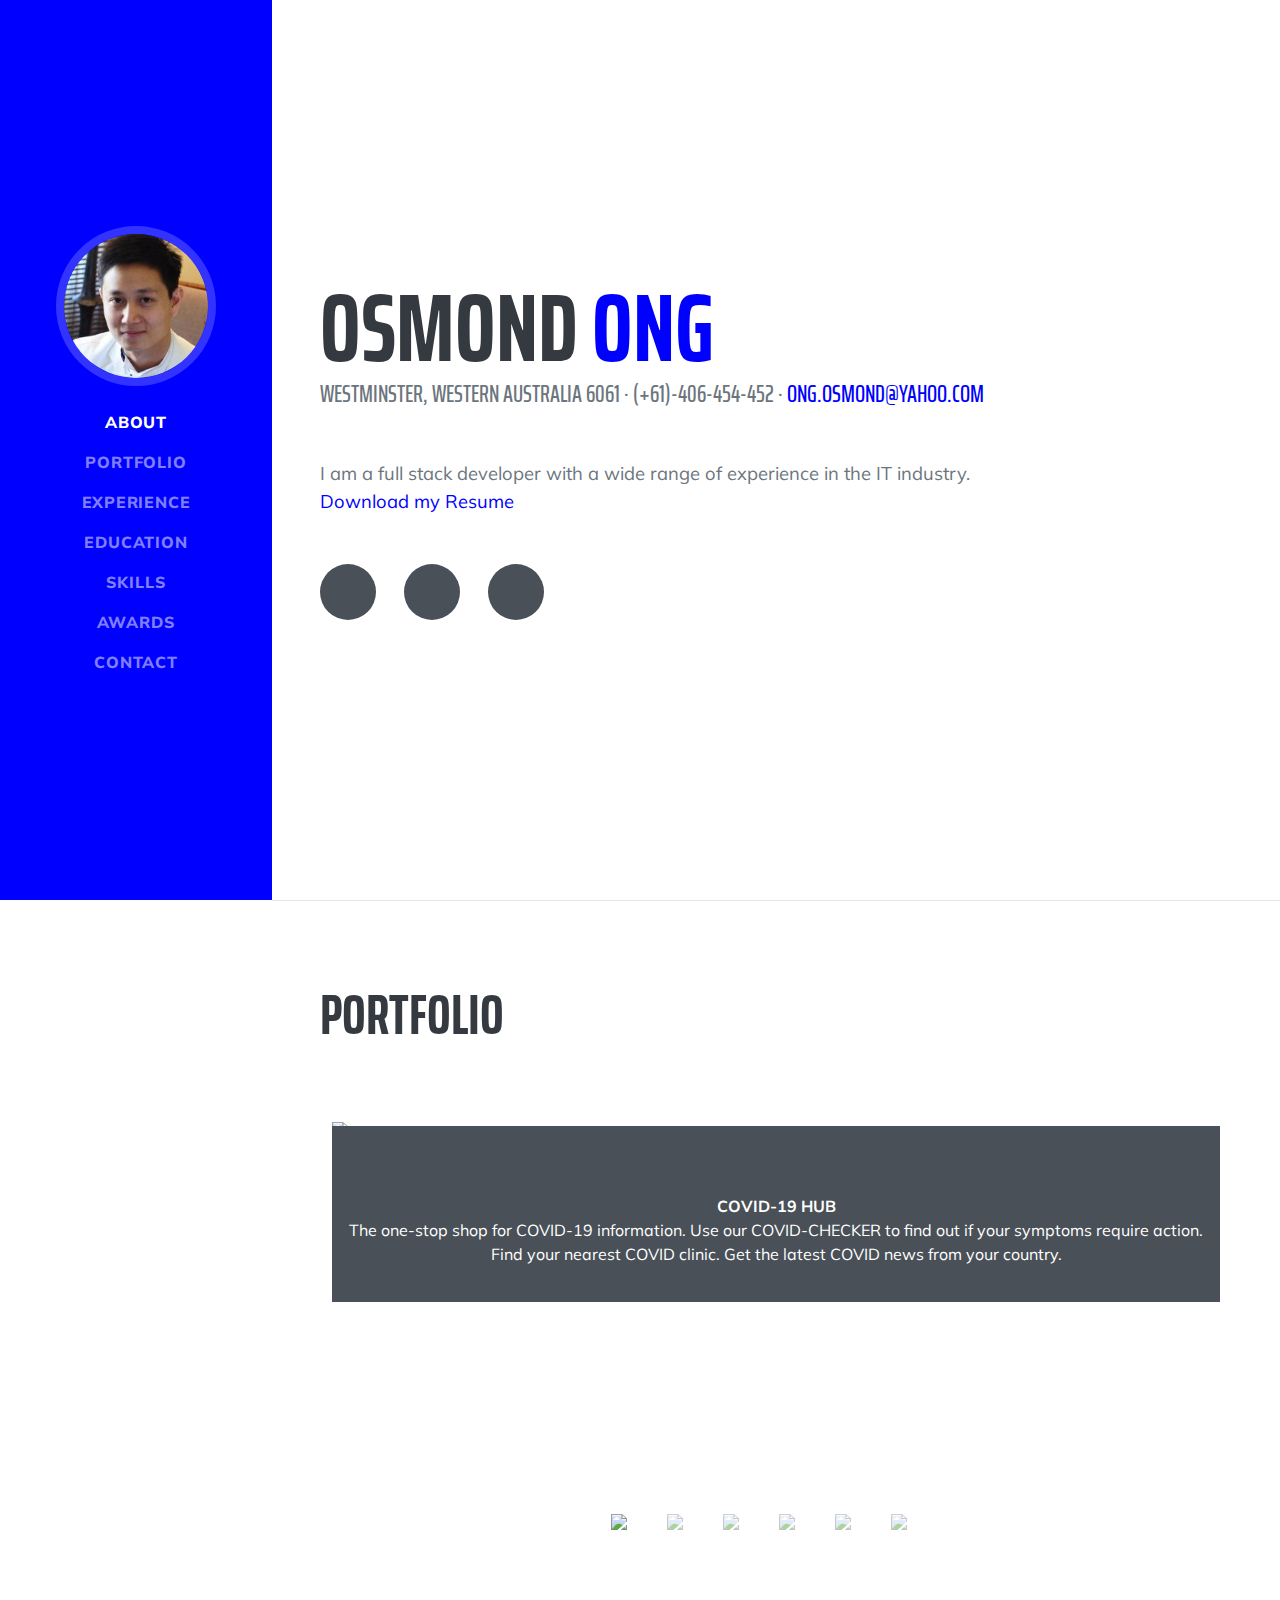
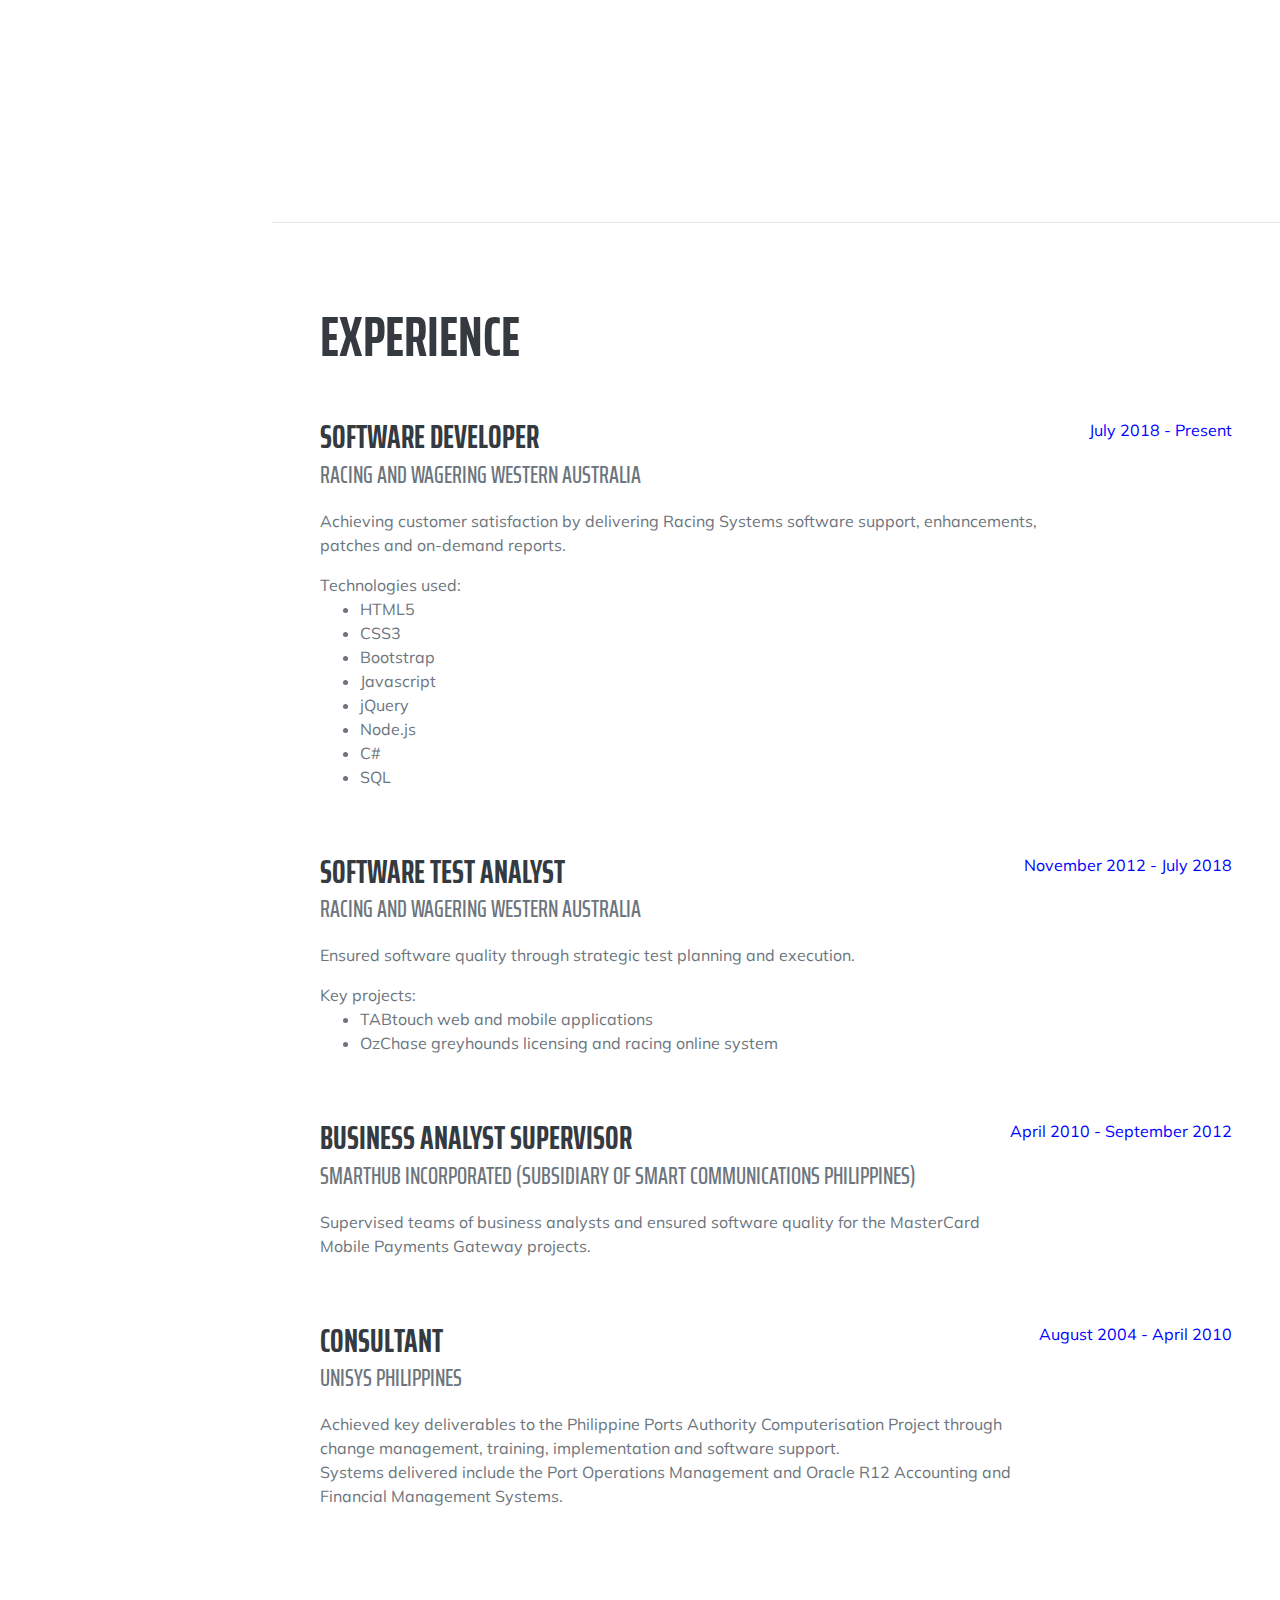
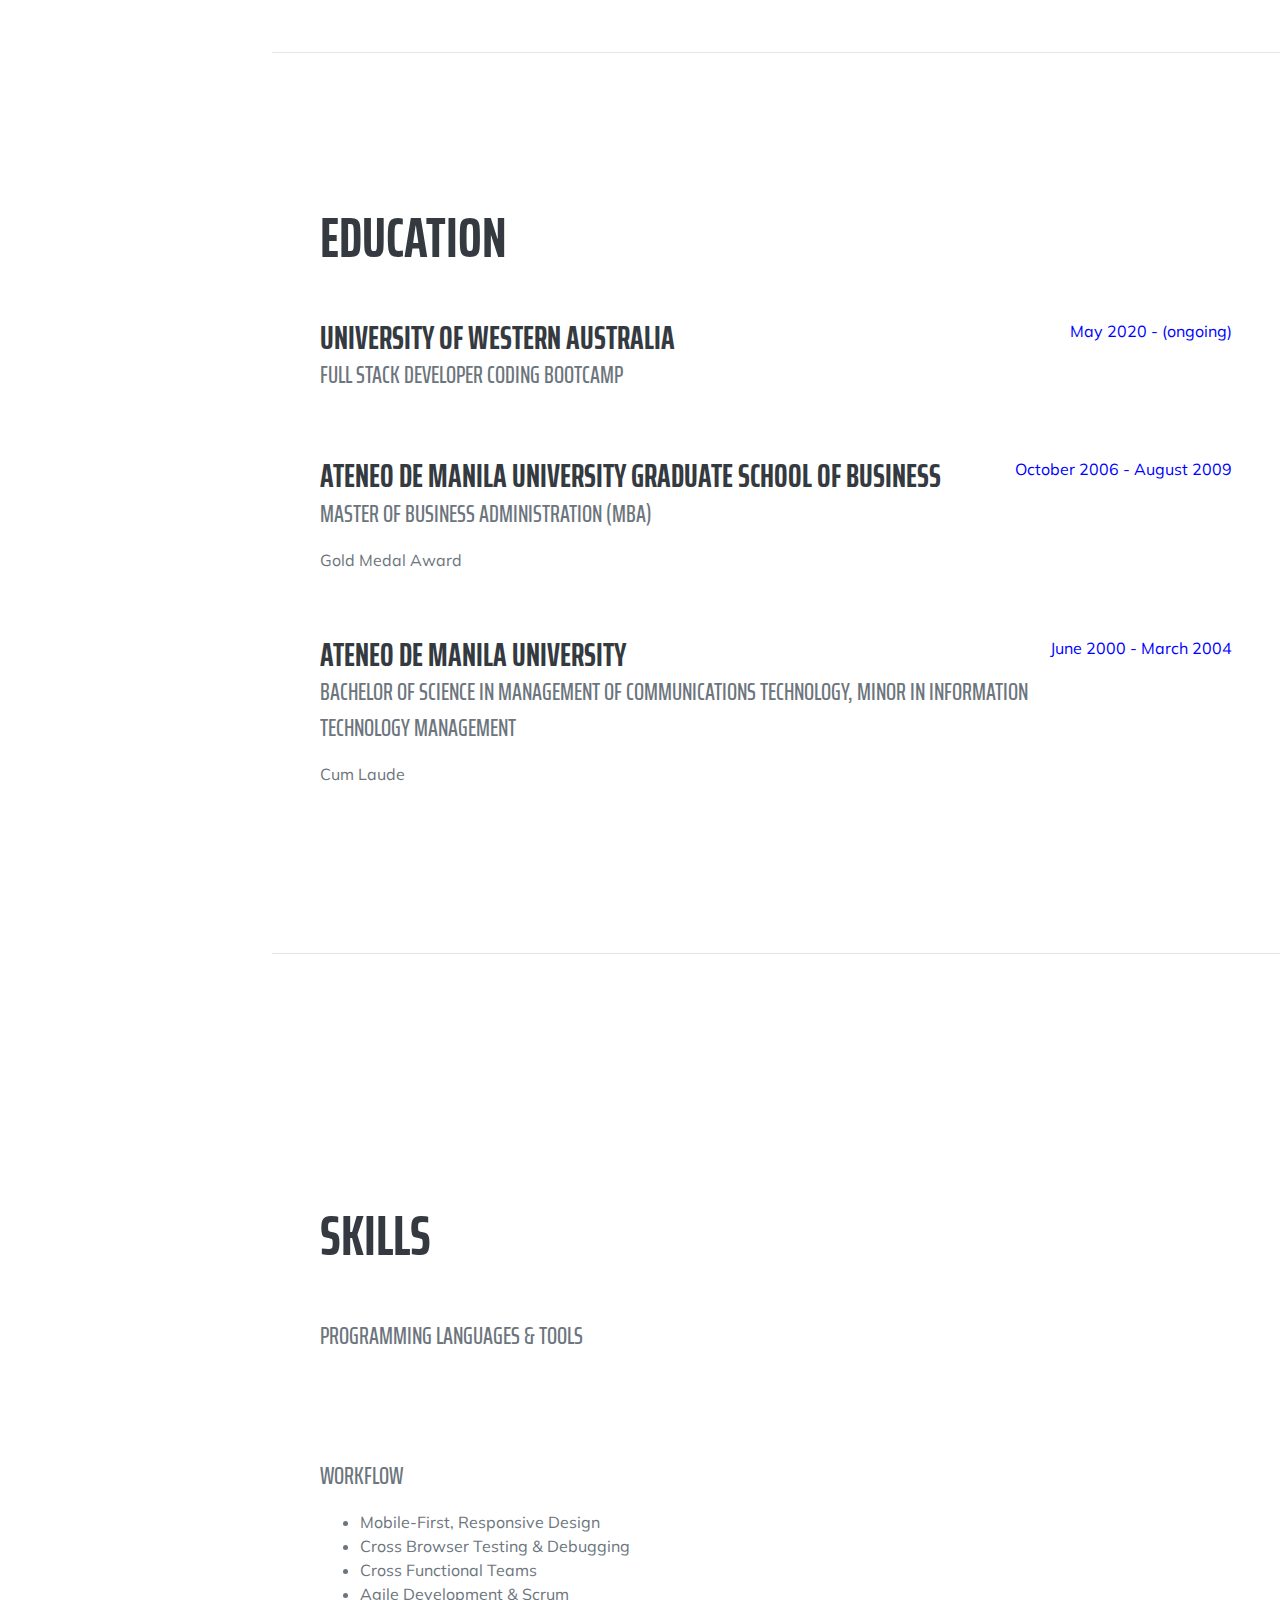
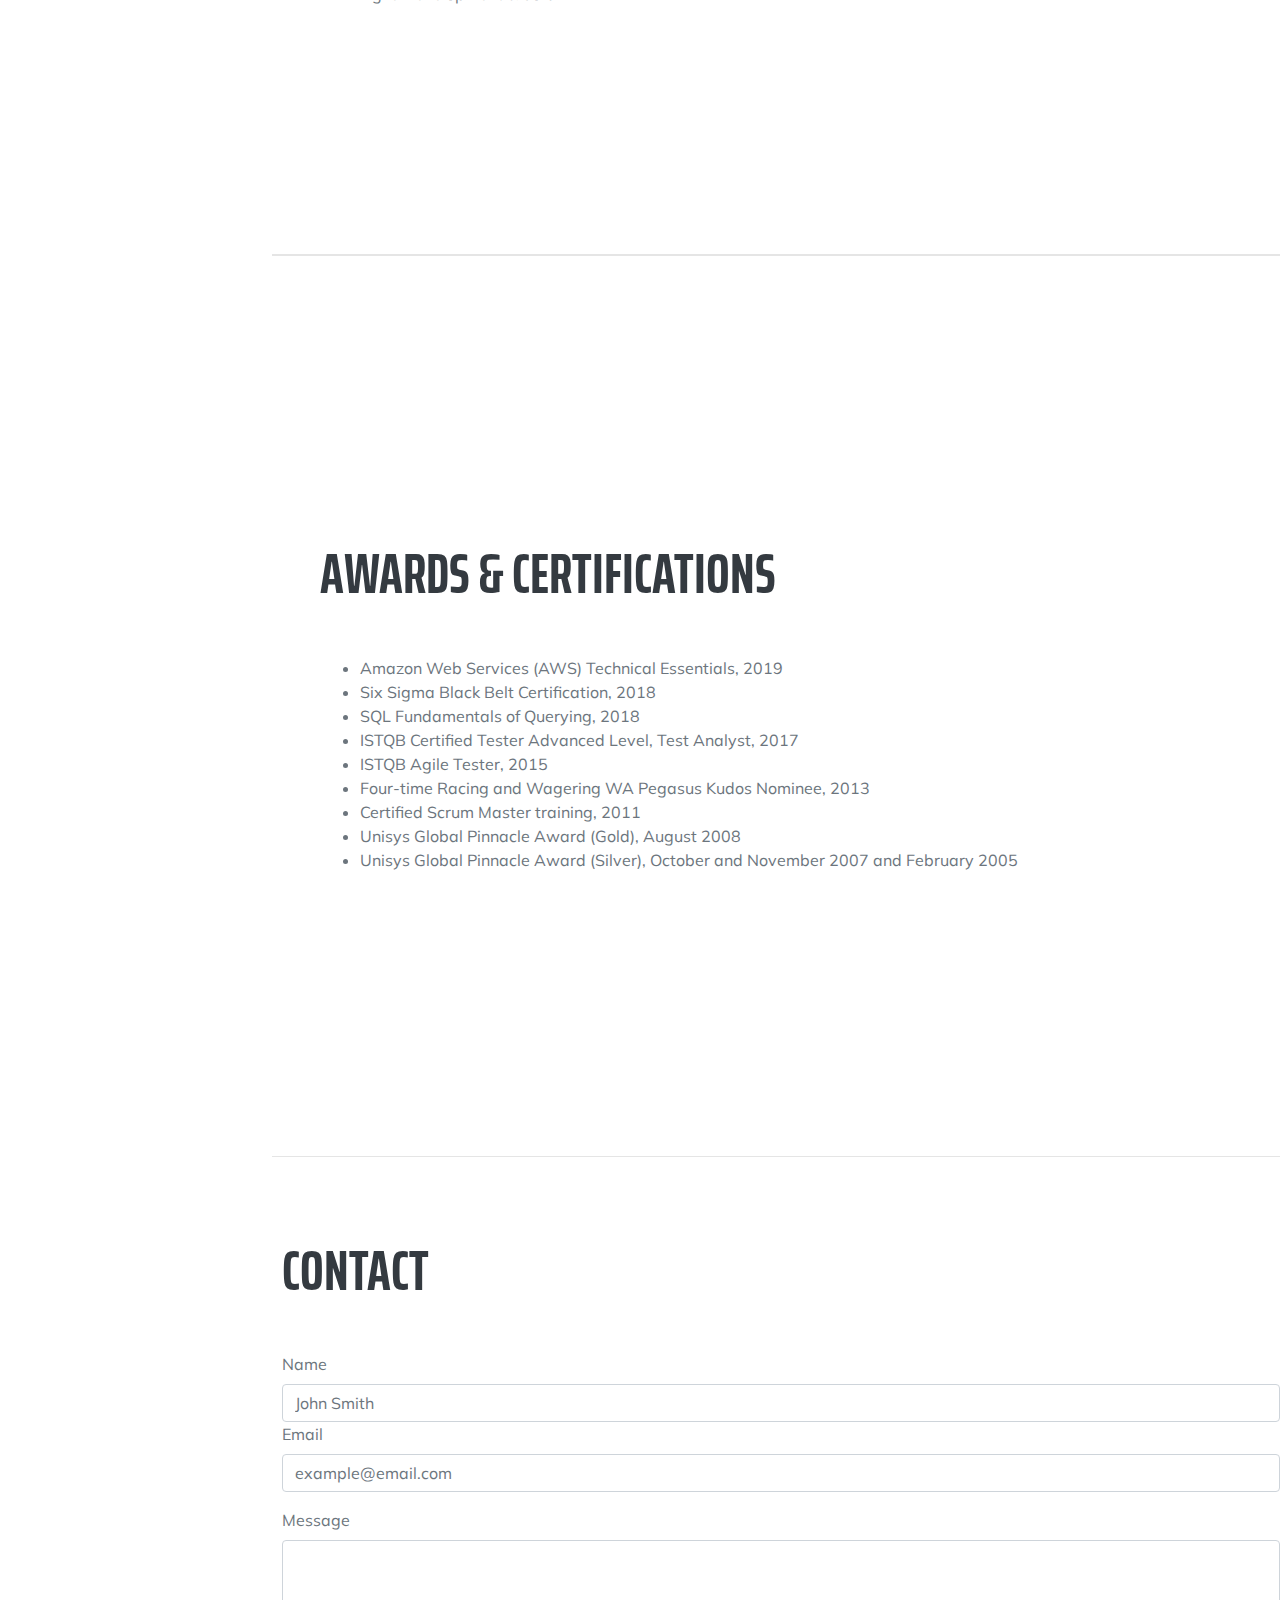
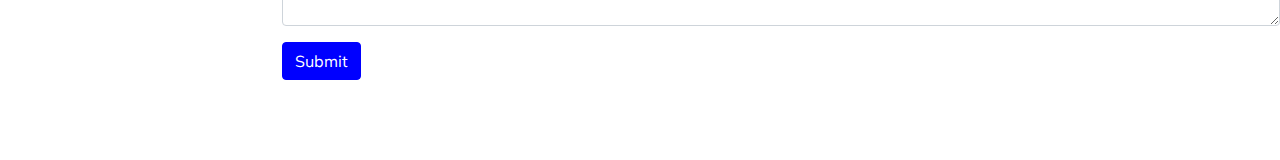
==== commit 05c7de70: "Added Project 2 to Portfolio" ====
--- a/index.html
+++ b/index.html
@@ -23,8 +23,8 @@
         <a class="navbar-brand js-scroll-trigger" href="#page-top">
             <span class="d-block d-lg-none">Osmond Ong</span>
             <span class="d-none d-lg-block"><img class="img-fluid img-profile rounded-circle mx-auto mb-2"
-                    src="https://media-exp1.licdn.com/dms/image/C4D03AQEK8QufAUGOPA/profile-displayphoto-shrink_200_200/0?e=1602115200&v=beta&t=_rcuLLSh-oMsH1unEpjsJ852yOqtCfUcNe1xHa_WYZk"
-                    alt="Osmond's Profile Picture" /></span>
+                    src="assets/img/profile.jpg"
+                    alt="Osmond's Profile Picture"></span>
         </a>
         <button class="navbar-toggler" type="button" data-toggle="collapse" data-target="#navbarSupportedContent" aria-controls="navbarSupportedContent" aria-expanded="false" aria-label="Toggle navigation"><span
                 class="navbar-toggler-icon"></span></button>
@@ -104,6 +104,21 @@
                                     </div>
                                 </div>
                                 <div class="carousel-item">
+                                    <img class="w-100" style="height:400px" src="https://github.com/ong-osmond/Lucky-Nine-2/blob/master/public/images/2020-08-21.png?raw=true" alt="Eco Meetup">
+                                    <div class="carousel-caption">
+                                        <br>
+                                        <br>
+                                        <p>
+
+                                            <a href="https://murmuring-bayou-85480.herokuapp.com/" target="_blank" style="color:white"><strong>EcoMeetup</strong>
+                                                <i class="fas fa-external-link-alt"></i></a>
+                                            <br> EcoMeetup - the place to organise and join Eco Events! Sign up to post an event you're organising or to join an event near you. Features a full-stack application.
+                                            <br>
+                                            <a href="https://github.com/ong-osmond/Lucky-Nine-2" target="_blank" style="color:white"><i class="fab fa-github"></i></a>
+                                        </p>
+                                    </div>
+                                </div>
+                                <div class="carousel-item">
                                     <img class="w-100" style="height:400px" src="https://raw.githubusercontent.com/ong-osmond/Osmond-s-Weather-Dashboard/master/assets/Osmond-s-Weather%20Dashboard.png" alt="Weather Dashboard">
                                     <div class="carousel-caption">
                                         <br>
@@ -179,13 +194,15 @@
                             <ol class="carousel-indicators">
                                 <li data-target="#carousel-thumb" data-slide-to="0" class="active"> <img class="d-block w-100 img-fluid" src="https://github.com/ong-osmond/Lucky_Nine/blob/master/assets/img/readme/01-Landing-Page.png?raw=true" alt="COVID-19 HUB">
                                 </li>
-                                <li data-target="#carousel-thumb" data-slide-to="1"><img class="d-block w-100 img-fluid" src="https://raw.githubusercontent.com/ong-osmond/Osmond-s-Weather-Dashboard/master/assets/Osmond-s-Weather%20Dashboard.png" alt="Weather Dashboard">
-                                </li>
-                                <li data-target="#carousel-thumb" data-slide-to="2"><img class="d-block w-100 img-fluid" src="https://github.com/ong-osmond/Osmond-s-Code-Quiz/blob/master/assets/images/02-Quiz-in-progress.png?raw=true" alt="Javascript Quiz">
-                                </li>
-                                <li data-target="#carousel-thumb" data-slide-to="3"><img class="d-block w-100 img-fluid" src="https://raw.githubusercontent.com/ong-osmond/Employee-Summary-Generator/master/assets/img/04-End-Program.png" alt="Employee Summary Generator">
-                                </li>
-                                <li data-target="#carousel-thumb" data-slide-to="4"><img class="d-block w-100 img-fluid" src="https://raw.githubusercontent.com/ong-osmond/Eat-Da-Burger/master/public/assets/img/Eat-Da-Burger.png" alt="Eat Da Burger!">
+                                <li data-target="#carousel-thumb" data-slide-to="1"><img class="d-block w-100 img-fluid" src="https://github.com/ong-osmond/Lucky-Nine-2/blob/master/public/images/2020-08-21.png?raw=true" alt="Eco Meetup">
+                                </li>
+                                <li data-target="#carousel-thumb" data-slide-to="2"><img class="d-block w-100 img-fluid" src="https://raw.githubusercontent.com/ong-osmond/Osmond-s-Weather-Dashboard/master/assets/Osmond-s-Weather%20Dashboard.png" alt="Weather Dashboard">
+                                </li>
+                                <li data-target="#carousel-thumb" data-slide-to="3"><img class="d-block w-100 img-fluid" src="https://github.com/ong-osmond/Osmond-s-Code-Quiz/blob/master/assets/images/02-Quiz-in-progress.png?raw=true" alt="Javascript Quiz">
+                                </li>
+                                <li data-target="#carousel-thumb" data-slide-to="4"><img class="d-block w-100 img-fluid" src="https://raw.githubusercontent.com/ong-osmond/Employee-Summary-Generator/master/assets/img/04-End-Program.png" alt="Employee Summary Generator">
+                                </li>
+                                <li data-target="#carousel-thumb" data-slide-to="5"><img class="d-block w-100 img-fluid" src="https://raw.githubusercontent.com/ong-osmond/Eat-Da-Burger/master/public/assets/img/Eat-Da-Burger.png" alt="Eat Da Burger!">
                                 </li>
                             </ol>
                         </div>
